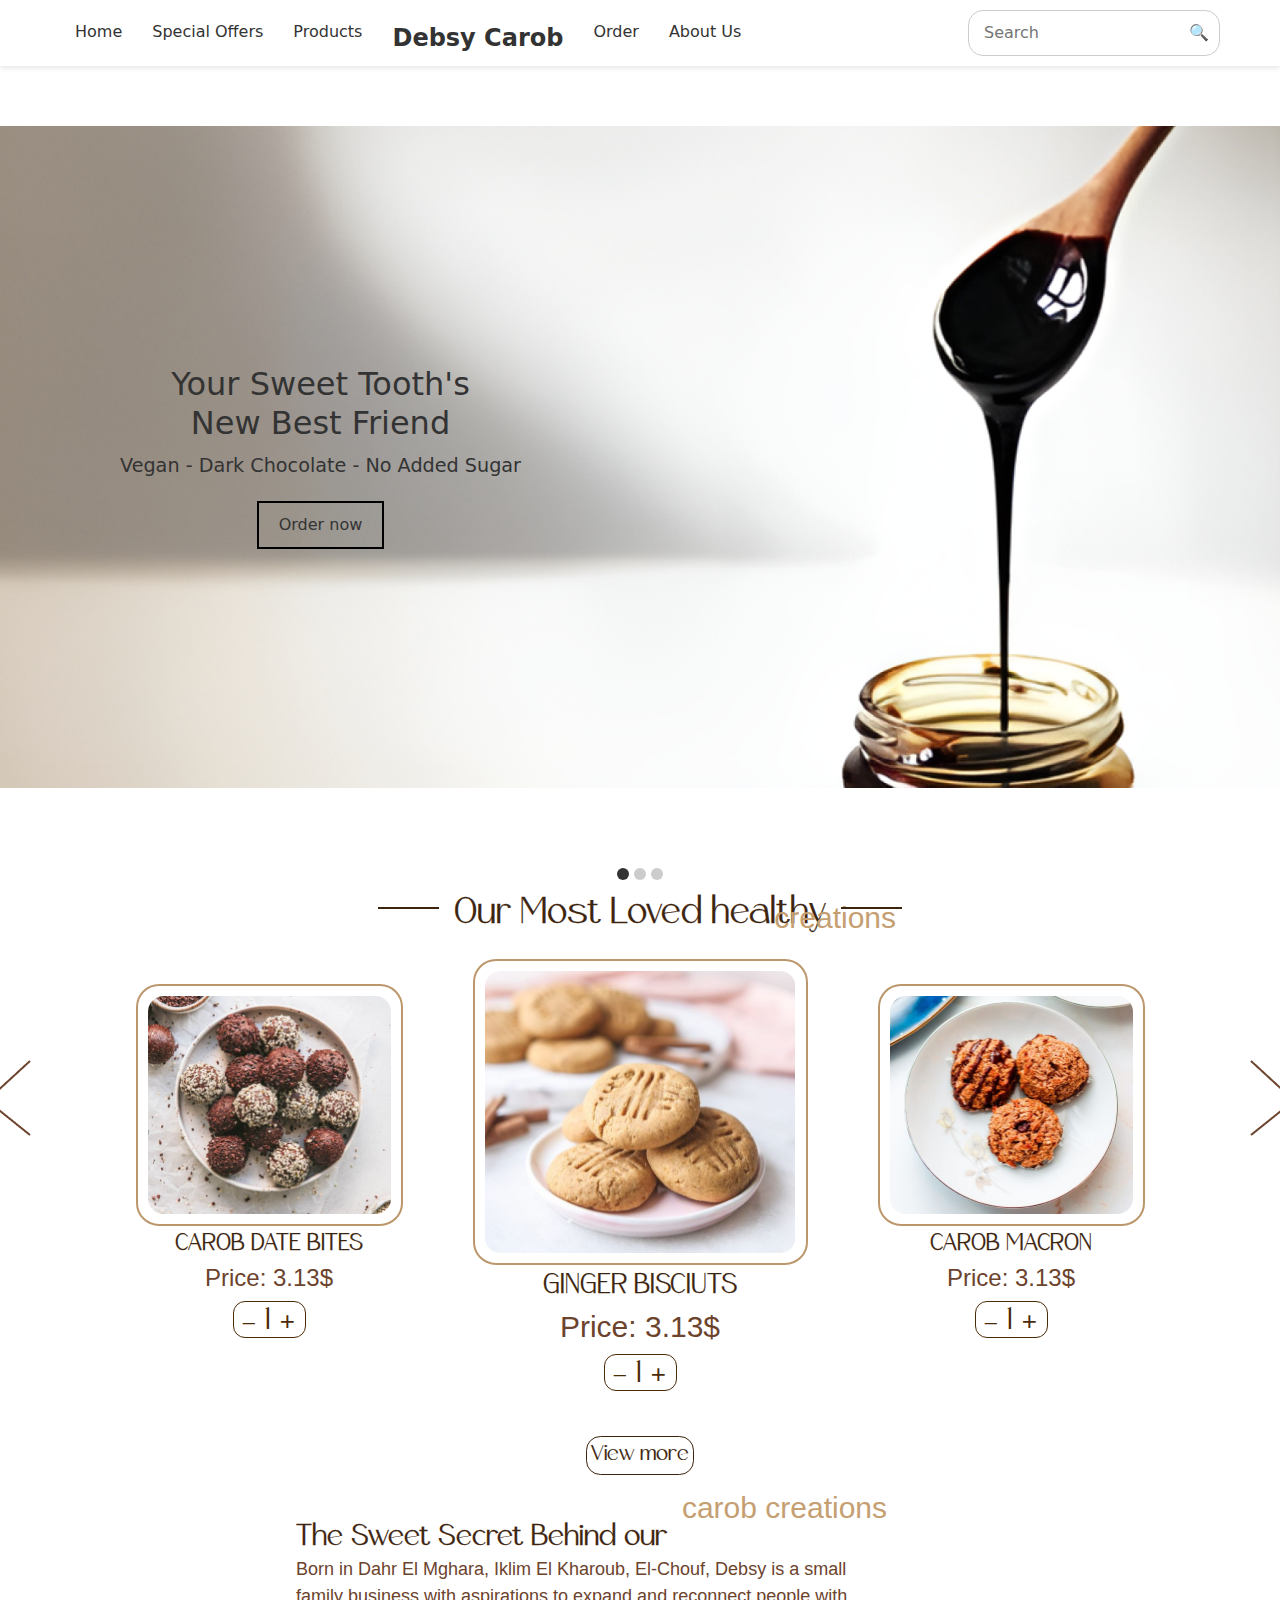
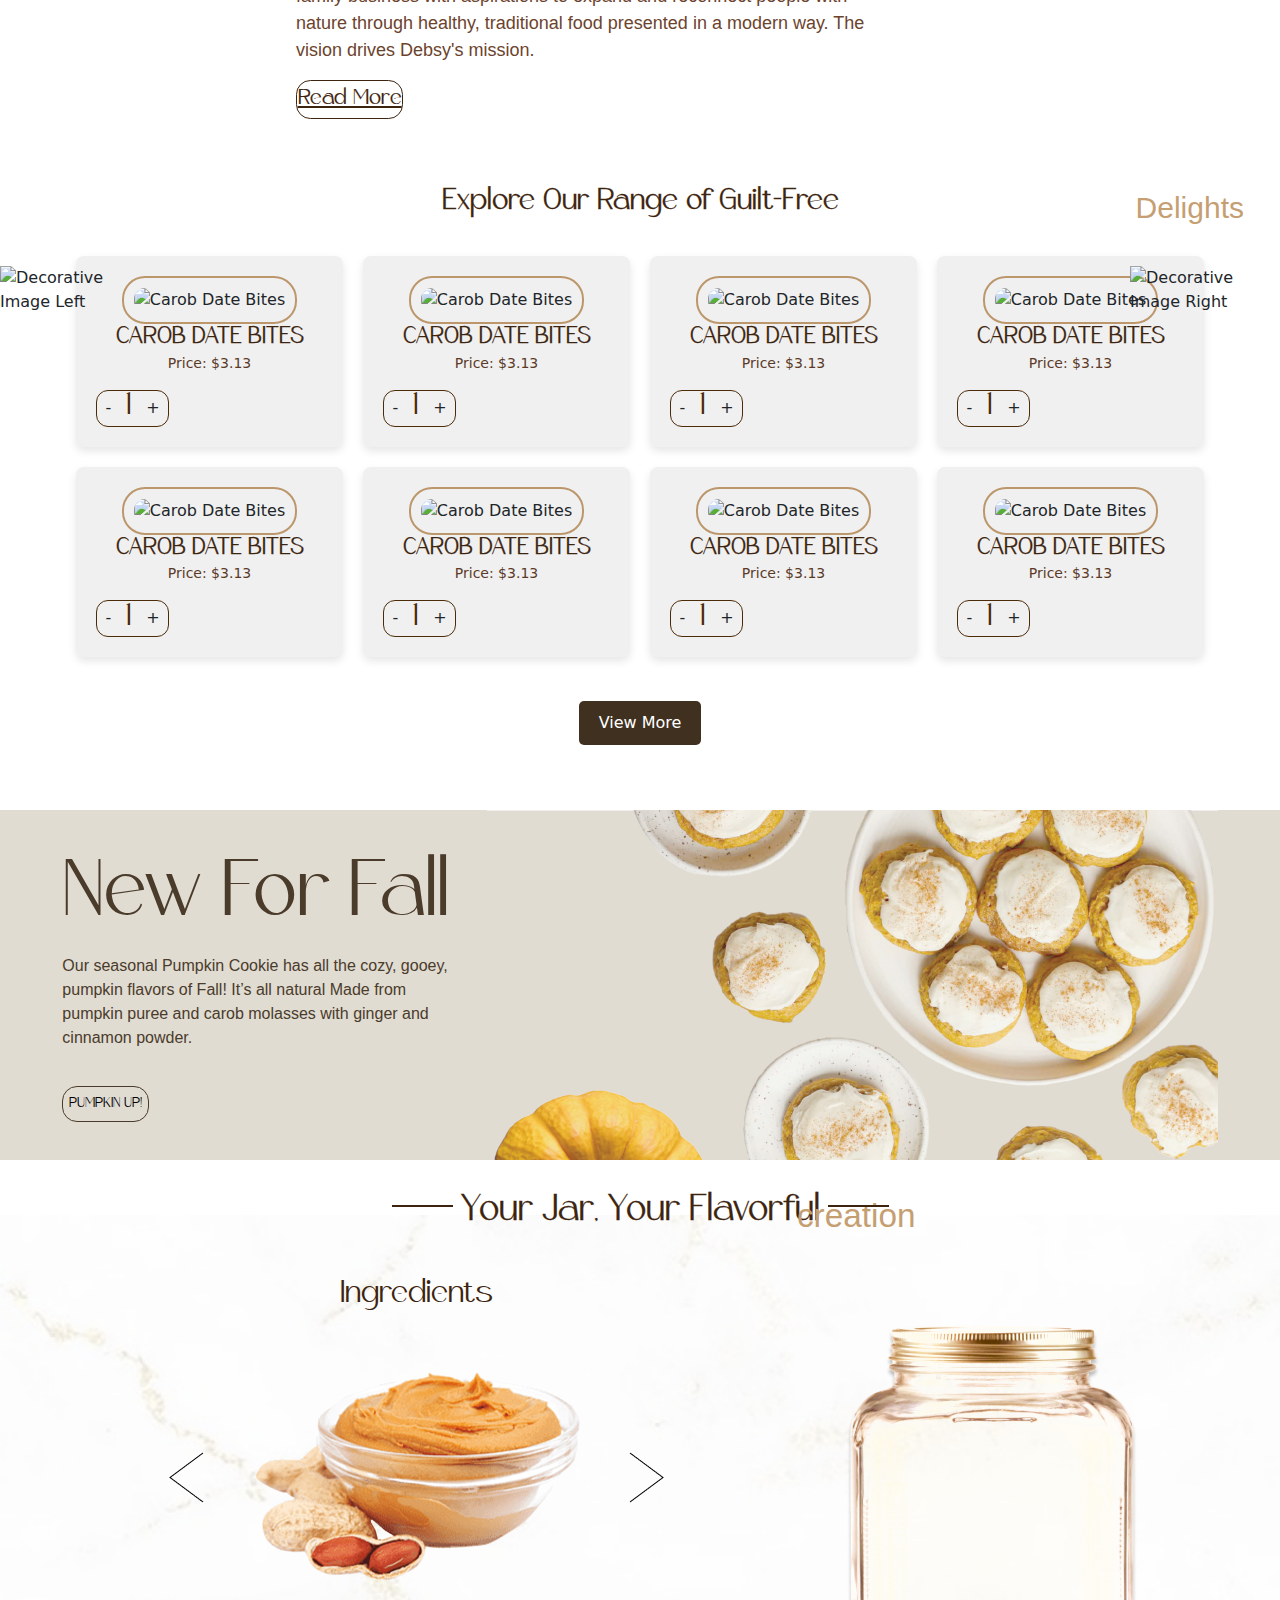
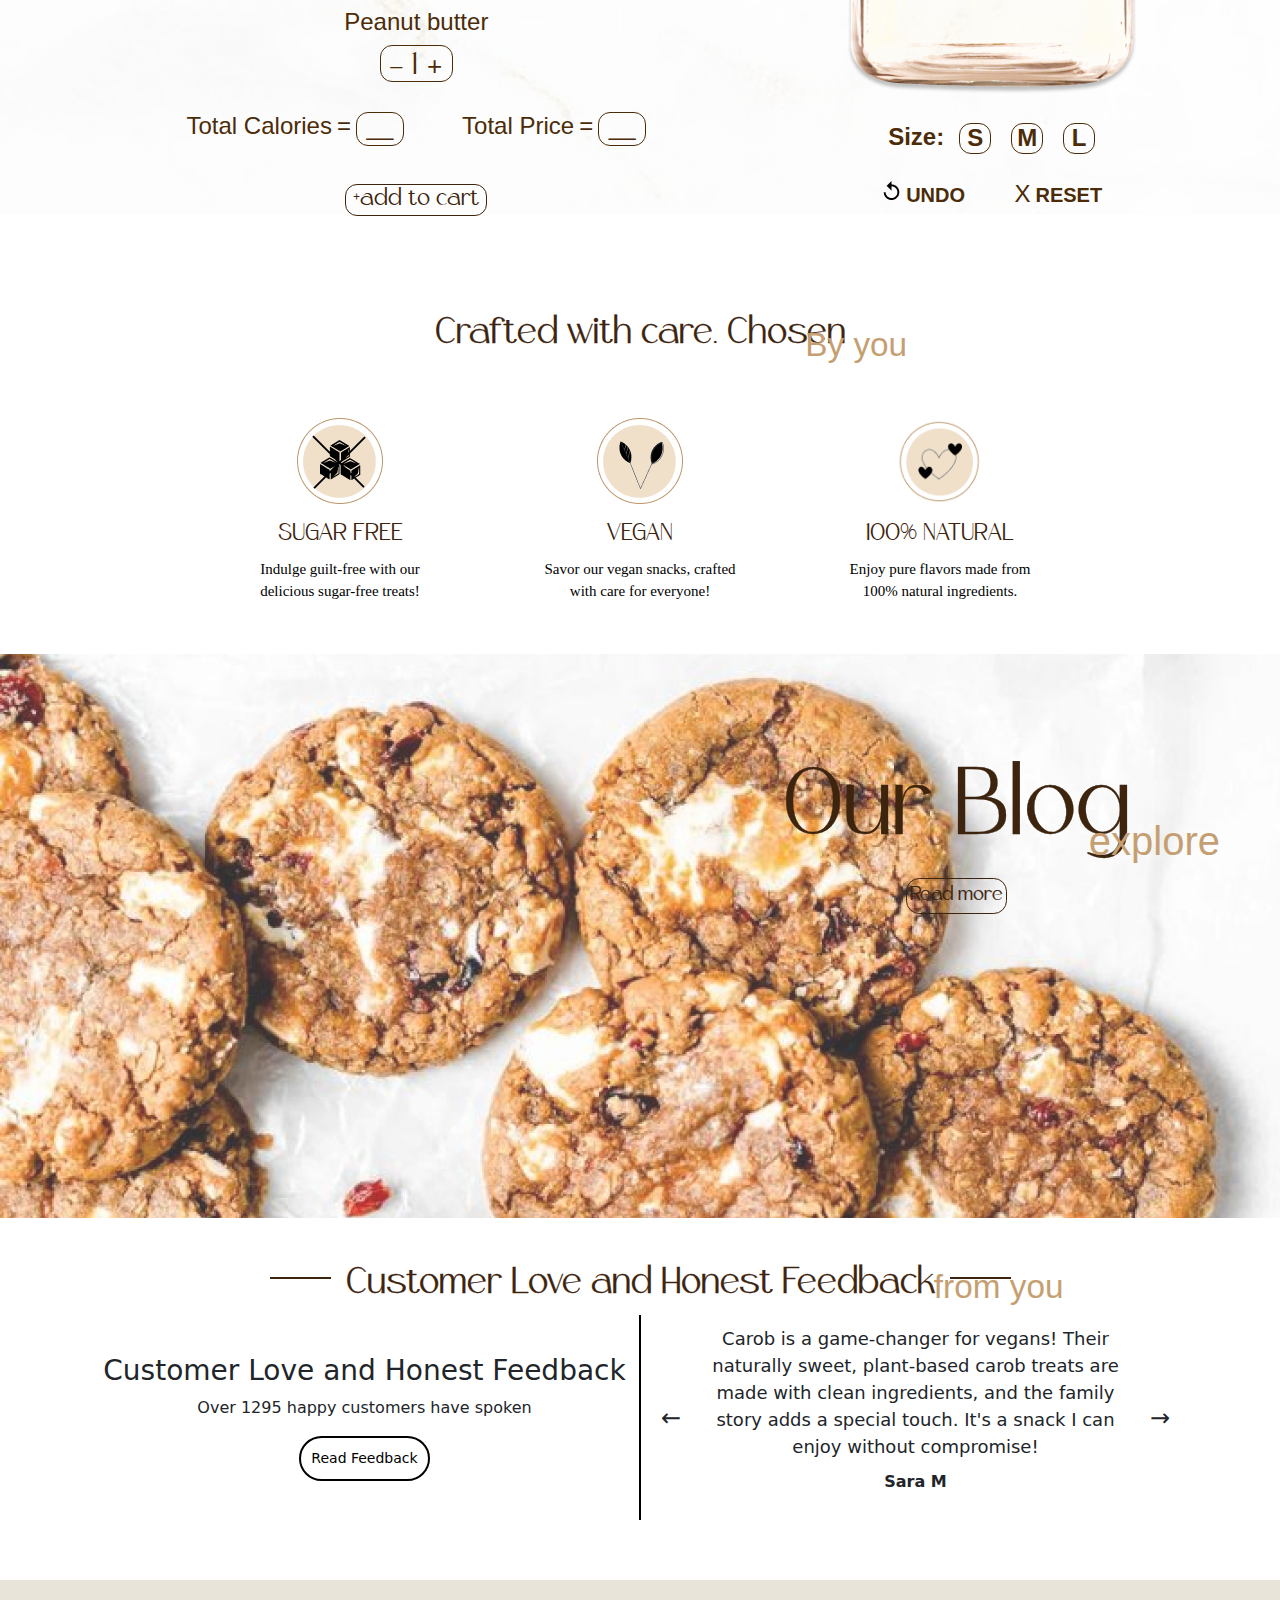
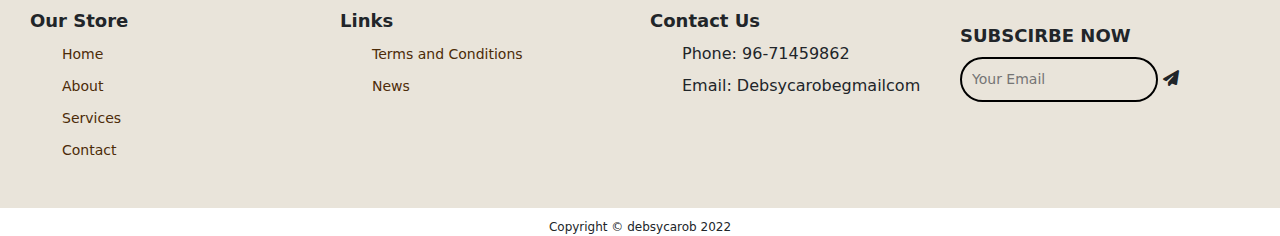
==== index.html @ 5ef492ed "Merge branch 'main' of https://github.com/mirnaaak/GRDS" ====
<!DOCTYPE html>
<html lang="en">

<head>
  <meta charset="UTF-8">
  <meta name="viewport" content="width=device-width, initial-scale=1.0">
  <link href="https://cdn.jsdelivr.net/npm/bootstrap@5.3.3/dist/css/bootstrap.min.css" rel="stylesheet"
    integrity="sha384-QWTKZyjpPEjISv5WaRU9OFeRpok6YctnYmDr5pNlyT2bRjXh0JMhjY6hW+ALEwIH" crossorigin="anonymous">
  <link rel="stylesheet" href="https://cdnjs.cloudflare.com/ajax/libs/font-awesome/6.6.0/css/all.min.css">
  <link rel="stylesheet" href="https://cdnjs.cloudflare.com/ajax/libs/font-awesome/6.6.0/css/all.min.css"
    integrity="sha512-Kc323vGBEqzTmouAECnVceyQqyqdsSiqLQISBL29aUW4U/M7pSPA/gEUZQqv1cwx4OnYxTxve5UMg5GT6L4JJg=="
    crossorigin="anonymous" referrerpolicy="no-referrer" />
  <link rel="stylesheet" href="style.css">
  <title>Debsy Carob</title>
</head>

<body>

  <!-- Cyrine -->
  <header>
    <nav>
      <a href="#" class="logo mobile">Debsy Carob</a>
      <div class="nav-links">
        <a href="#">Home</a>
        <a href="#">Special Offers</a>
        <a href="#">Products</a>
        <a href="#" class="logo pc">Debsy Carob</a>
        <a href="#">Order</a>
        <a href="#">About Us</a>
      </div>
      <div class="search-bar">
        <input type="text" placeholder="Search">
        <span>&#128269;</span>
      </div>
      <div class="hamburger" onclick="toggleMenu()">
        <div></div>
        <div></div>
        <div></div>
      </div>
    </nav>
  </header>

  <section class="banner hero">
    <div class="hero-text">
      <h1>Your Sweet Tooth's <br> New Best Friend</h1>
      <p>Vegan - Dark Chocolate - No Added Sugar</p>
      <a href="#" class="hero-button">Order now</a>
    </div>
    <div class="carousel-dots">
      <div class="carousel-dot active"></div>
      <div class="carousel-dot"></div>
      <div class="carousel-dot"></div>
    </div>
  </section>

  <!-- MIRNA -->
  <section id="best-sellers">

    <div class="title">
      <div class="line">
        <img src="images/Line 11.png" alt="">
      </div>
      <div class="title-content">
        <h2 class="main-title">Our Most Loved healthy</h2>
        <h3 class="sub-title" id="best-sub">creations</h3>
      </div>
      <div class="line">
        <img src="images/Line 11.png" alt="">
      </div>
    </div>

    <div class="cards">
      <div class="move-left">
        <img src="images/best-sellers/Vector 1.png" alt="">
      </div>

      <div class="cards-items">
        <div class="card text-center" style="width: 267px; height: 377.88px; margin-top: 60px;">
          <div class="card-image">
            <img src="images/best-sellers/datebites.png" class="card-img-top" alt="...">
          </div>

          <div class="card-body">
            <h5 class="card-title">CAROB DATE BITES</h5>
            <p class="card-text">Price: 3.13$</p>
            <div class='quantity-counter'>
              <div class="counter-border">
                <div class="counter-content">
                  <a class='btn btn-default minus-btn'>_</a>
                  <input type='text' name='quantity' value='1' class='quantity-input' min='0' max='20' readonly />
                  <a class='btn btn-default add-btn'>+</a>
                </div>
              </div>
            </div>
          </div>
        </div>

        <div class="card text-center" id="card-center" style="width: 335px; height: 436.87px;">
          <div class="card-image">
            <img src="images/best-sellers/ginger.png" class="card-img-top" alt="...">
          </div>

          <div class="card-body">
            <h5 class="card-title">GINGER BISCIUTS</h5>
            <p class="card-text">Price: 3.13$</p>
            <div class='quantity-counter'>
              <div class="counter-border">
                <div class="counter-content">
                  <a class='btn btn-default minus-btn'>_</a>
                  <input type='text' name='quantity' value='1' class='quantity-input' min='0' max='20' readonly />
                  <a class='btn btn-default add-btn'>+</a>
                </div>
              </div>
            </div>
          </div>
        </div>

        <div class="card text-center" style="width: 267px; height: 377.88px; margin-top: 60px;">
          <div class="card-image">
            <img src="images/best-sellers/macaron.png" class="card-img-top" alt="...">
          </div>

          <div class="card-body">
            <h5 class="card-title">CAROB MACRON</h5>
            <p class="card-text">Price: 3.13$</p>
            <div class='quantity-counter'>
              <div class="counter-border">
                <div class="counter-content">
                  <a class='btn btn-default minus-btn'>_</a>
                  <input type='text' name='quantity' value='1' class='quantity-input' min='0' max='20' readonly />
                  <a class='btn btn-default add-btn'>+</a>
                </div>
              </div>
            </div>
          </div>
        </div>
      </div>

      <div class="move-right">
        <img src="images/best-sellers/Vector 2.png" alt="">
      </div>
    </div>

    <div class="button">
      <a class="btn btn-default btn-more">View more</a>
    </div>
  </section>

  <!-- JANA -->
  <section id="about-us">
    <div class="container-about">
      <div class="content-section">
        
        <div class="title">
          <h1 class="main-title">The Sweet Secret Behind our</h1>
          <h2 class="sub-title">carob creations</h2>
        </div>
  
        <div class="content">
          <p class="about-paragraph">
            Born in Dahr El Mghara, Iklim El Kharoub, El-Chouf, Debsy is a small family business with aspirations to expand and reconnect people with nature through healthy, traditional food presented in a modern way. The vision drives Debsy's mission.
          </p>
          <div class="about-button">
            <a href="" class="button btn-more">Read More</a>
          
          </div>
        </div>
      </div>
    </div>
  </section>
  
  <section id="our-products">
    <div class="container-products">
      <!-- Section Title -->
      <div class="products-title">
        <h1 class="main-title">Explore Our Range of Guilt-Free</h1>
        <h2 class="sub-title">Delights</h2>
      </div>
  
      <!-- Decorative Images -->
      <div class="products-decor-left">
        <img src="images/products/decor-left.png" alt="Decorative Image Left">
      </div>
      <div class="products-decor-right">
        <img src="images/products/decor-right.png" alt="Decorative Image Right">
      </div>
  
      <!-- Product Cards -->
      <div class="products-cards">
        <!-- Product Card 1 -->
        <div class="product-card text-center">
          <div class="product-card-image">
            <img src="images/products/group224.png" alt="Carob Date Bites">
          </div>
          <div class="product-card-body">
            <h5 class="product-card-title">CAROB DATE BITES</h5>
            <p class="product-card-price">Price: $3.13</p>
            <div class="product-quantity-counter">
              <a class="btn btn-default product-minus-btn">-</a>
              <input type="text" value="1" class="product-quantity-input" readonly>
              <a class="btn btn-default product-add-btn">+</a>
            </div>
          </div>
        </div>
        <!-- Repeat this card structure for the remaining 7 products -->
        <div class="product-card text-center">
          <div class="product-card-image">
            <img src="images/products/group224.png" alt="Carob Date Bites">
          </div>
          <div class="product-card-body">
            <h5 class="product-card-title">CAROB DATE BITES</h5>
            <p class="product-card-price">Price: $3.13</p>
            <div class="product-quantity-counter">
              <a class="btn btn-default product-minus-btn">-</a>
              <input type="text" value="1" class="product-quantity-input" readonly>
              <a class="btn btn-default product-add-btn">+</a>
            </div>
          </div>
        </div>
        
        <div class="product-card text-center">
          <div class="product-card-image">
            <img src="images/products/group224.png" alt="Carob Date Bites">
          </div>
          <div class="product-card-body">
            <h5 class="product-card-title">CAROB DATE BITES</h5>
            <p class="product-card-price">Price: $3.13</p>
            <div class="product-quantity-counter">
              <a class="btn btn-default product-minus-btn">-</a>
              <input type="text" value="1" class="product-quantity-input" readonly>
              <a class="btn btn-default product-add-btn">+</a>
            </div>
          </div>
        </div>
  
        <div class="product-card text-center">
          <div class="product-card-image">
            <img src="images/products/group224.png" alt="Carob Date Bites">
          </div>
          <div class="product-card-body">
            <h5 class="product-card-title">CAROB DATE BITES</h5>
            <p class="product-card-price">Price: $3.13</p>
            <div class="product-quantity-counter">
              <a class="btn btn-default product-minus-btn">-</a>
              <input type="text" value="1" class="product-quantity-input" readonly>
              <a class="btn btn-default product-add-btn">+</a>
            </div>
          </div>
        </div>
        
        <div class="product-card text-center">
          <div class="product-card-image">
            <img src="images/products/group224.png" alt="Carob Date Bites">
          </div>
          <div class="product-card-body">
            <h5 class="product-card-title">CAROB DATE BITES</h5>
            <p class="product-card-price">Price: $3.13</p>
            <div class="product-quantity-counter">
              <a class="btn btn-default product-minus-btn">-</a>
              <input type="text" value="1" class="product-quantity-input" readonly>
              <a class="btn btn-default product-add-btn">+</a>
            </div>
          </div>
        </div>
  
        <div class="product-card text-center">
          <div class="product-card-image">
            <img src="images/products/group224.png" alt="Carob Date Bites">
          </div>
          <div class="product-card-body">
            <h5 class="product-card-title">CAROB DATE BITES</h5>
            <p class="product-card-price">Price: $3.13</p>
            <div class="product-quantity-counter">
              <a class="btn btn-default product-minus-btn">-</a>
              <input type="text" value="1" class="product-quantity-input" readonly>
              <a class="btn btn-default product-add-btn">+</a>
            </div>
          </div>
        </div>
  
        <div class="product-card text-center">
          <div class="product-card-image">
            <img src="images/products/group224.png" alt="Carob Date Bites">
          </div>
          <div class="product-card-body">
            <h5 class="product-card-title">CAROB DATE BITES</h5>
            <p class="product-card-price">Price: $3.13</p>
            <div class="product-quantity-counter">
              <a class="btn btn-default product-minus-btn">-</a>
              <input type="text" value="1" class="product-quantity-input" readonly>
              <a class="btn btn-default product-add-btn">+</a>
            </div>
          </div>
        </div>
  
        <div class="product-card text-center">
          <div class="product-card-image">
            <img src="images/products/group224.png" alt="Carob Date Bites">
          </div>
          <div class="product-card-body">
            <h5 class="product-card-title">CAROB DATE BITES</h5>
            <p class="product-card-price">Price: $3.13</p>
            <div class="product-quantity-counter">
              <a class="btn btn-default product-minus-btn">-</a>
              <input type="text" value="1" class="product-quantity-input" readonly>
              <a class="btn btn-default product-add-btn">+</a>
            </div>
          </div>
        </div>
      </div>
  
      
      <div class="products-button text-center mt-4">
        <a class="btn btn-default btn-products-more">View More</a>
      </div>
    </div>
  </section>
  
  <!-- RAMI -->
  <section class="fall-section">
    <div class="text-content">
      <h1>New For Fall</h1>
      <p>Our seasonal Pumpkin Cookie has all the cozy, gooey, pumpkin flavors of Fall! It’s all natural Made from
        pumpkin puree and carob molasses with ginger and cinnamon powder.</p>
      <button>PUMPKIN UP!</button>
    </div>
    <div class="image-content">
      <img src="images/New for fall/cookies and pumpkins.png" alt="Pumpkin Cookies" class="cookies">
    </div>
  </section>

  <!-- MIRNA -->
  <section id="customization">
    <div class="title">
      <div class="line">
        <img src="images/Line 11.png" alt="">
      </div>
      <div class="title-content">
        <h2 class="main-title">Your Jar, Your Flavorful</h2>
        <h3 class="sub-title" id="customization-sub">creation</h3>
      </div>
      <div class="line">
        <img src="images/Line 11.png" alt="">
      </div>
    </div>

    <div class="customize">
      <div class="ingredients">
        <h4 class="main-title" id="ingredients-title">Ingredients</h4>

        <div class="ingredients-card">
          <div class="ing-left">
            <img src="images/customization/Vector 14.png" alt="">
          </div>

          <div class="ingredient">
            <img src="images/customization/Untitled-1 1.png" alt="">
            <h5 id="ing-title">Peanut butter</h5>
            <div class='quantity-counter'>
              <div class="counter-border">
                <div class="counter-content">
                  <a class='btn btn-default minus-btn'>_</a>
                  <input type='text' name='quantity' value='1' class='quantity-input' min='0' max='20' />
                  <a class='btn btn-default add-btn'>+</a>
                </div>
              </div>
            </div>
          </div>

          <div class="ing-right">
            <img src="images/customization/Vector 12.png" alt="">
          </div>
        </div>

        <div class="total">
          <div class="calories">
            <h5>Total Calories</h5>
            <h6>=</h6>
            <div class="value">
              <h6>_</h6>
              <h6>_</h6>
            </div>
          </div>

          <div class="price">
            <h5>Total Price</h5>
            <h6>=</h6>
            <div class="value">
              <h6>_</h6>
              <h6>_</h6>
            </div>
          </div>
        </div>

        <div class="button">
          <a class="btn btn-default btn-more">+add to cart</a>
        </div>
      </div>
      <div class="jar-customization">
        <div class="jar">
          <img src="images/customization/image 34.png" alt="">
        </div>

        <div class="size">
          <h5 class="size-title">Size: </h5>
          <div class="sizes">
            <div class="size-name small">
              <small>3 items</small>
              <div class="size-btn">
                <h5>S</h5>
              </div>
            </div>

            <div class="size-name medium">
              <small>5 items</small>
              <div class="size-btn">
                <h5>M</h5>
              </div>
            </div>

            <div class="size-name large">
              <small>10 items</small>
              <div class="size-btn">
                <h5>L</h5>
              </div>
            </div>
          </div>
        </div>

        <div class="settings">
          <div class="undo">
            <div>
              <img src="images/customization/undo-button 1.png" alt="">
            </div>
            <h5>UNDO</h5>
          </div>

          <div class="reset">
            <h6>X</h6>
            <h5>RESET</h5>
          </div>
        </div>
      </div>
    </div>
  </section>

  <!-- RAMI -->
  <section id="choose-us">
    <div class="why_us_title">
      <h2>Crafted with care. Chosen</h2>
      <h3>By you</h3>
    </div>
    <div class="why_us_container">
      <div class="why_us_card">
        <img src="images/Why us/why us pic 1.png" alt="">
        <div class="why_us_card_content">
          <h3>SUGAR FREE </h3>
          <p> Indulge guilt-free with our delicious sugar-free treats!</p>
        </div>
      </div>

      <div class="why_us_card">
        <img src="images/Why us/why us pic 2.png" alt="">
        <div class="why_us_card_content">
          <h3>VEGAN</h3>
          <p> Savor our vegan snacks, crafted with care for everyone!</p>
        </div>
      </div>

      <div class="why_us_card">
        <img src="images/Why us/why us pic 3.png" alt="">
        <div class="why_us_card_content">
          <h3>100% NATURAL </h3>
          <p> Enjoy pure flavors made from 100% natural ingredients.</p>
        </div>
      </div>



    </div>


  </section>

  <!-- MIRNA -->
  <section id="our-blog">
    <div class="background">
      <img src="images/blog/image.png" alt="">
    </div>
    <div class="title">
      <div>
        <h2 class="main-title">Our Blog</h2>
        <h3 class="sub-title" id="blog-sub">explore</h3>
        <div class="btn-con">
          <div class="button">
            <a class="btn btn-default btn-more">Read more</a>
          </div>
        </div>
      </div>
    </div>
  </section>

  <!-- YAZAN -->
  <section id="review">
    <div class="title">
      <div class="line">
        <img src="images/Line 11.png" alt="">
      </div>
      <div class="title-content">
        <h2 class="main-title">Customer Love and Honest Feedback</h2>
        <h3 class="sub-title" id="review-sub">from you</h3>
      </div>
      <div class="line">
        <img src="images/Line 11.png" alt="">
      </div>
    </div>
    <div class="container">
      <div class="left">
        <h3>Customer Love and Honest Feedback</h3>
        <p>Over 1295 happy customers have spoken</p>
        <button onclick="showFeedback()">Read Feedback</button>
      </div>
      <div class="middle">

      </div>
      <div class="right">
        <div class="arrows">
          <span class="arrow" onclick="previousFeedback()">&#8592;</span>
          <div>
            <p class="feedback-text" id="feedbackText">Carob is a game-changer for vegans! Their naturally sweet,
              plant-based carob treats are made with clean ingredients, and the family story adds a special touch. It's
              a
              snack I can enjoy without compromise!</p>
            <p class="feedback-name" id="feedbackName">Sara M</p>
          </div>
          <span class="arrow" onclick="nextFeedback()">&#8594;</span>
        </div>
      </div>
    </div>
  </section>

  <div class="footer">
    <div class="footer-section">
      <h4>Our Store</h4>
      <ul>
        <li><a href="#">Home</a></li>
        <li><a href="#">About</a></li>
        <li><a href="#">Services</a></li>
        <li><a href="#">Contact</a></li>
      </ul>
    </div>
    <div class="footer-section">
      <h4>Links</h4>
      <ul>
        <li><a href="#">Terms and Conditions</a></li>
        <li><a href="#">News</a></li>
      </ul>
    </div>
    <div class="footer-section">
      <h4>Contact Us</h4>
      <ul>
        <li>Phone: 96-71459862</li>
        <li>Email: Debsycarobegmailcom</li>
      </ul>

    </div>
    <div class="footer-section">
      <div class="subscription">
        <h4>SUBSCIRBE NOW</h4>
        <input type="email" placeholder="Your Email" class="input-with-icon">
        <i class="fa fa-paper-plane" aria-hidden="false"></i>
      </div>
    </div>

  </div>

  <div class="footer-bottom">
    Copyright &copy; debsycarob 2022
  </div>


  <script>
    const feedbacks = [
      { text: "Carob is a game-changer for vegans! Their naturally sweet, plant-based carob treats are made with clean ingredients, and the family story adds a special touch. It's a snack I can enjoy without compromise!", name: "Sara M" },
      { text: "Debsy Carob has been my go-to for healthy snacks. The taste and quality are unbeatable!", name: "Alex J" },
      { text: "Finally a treat that fits my dietary restrictions without sacrificing taste. Highly recommended!", name: "Mona K" }
    ];

    let currentFeedback = 0;

    function showFeedback() {
      const feedback = feedbacks[currentFeedback];
      document.getElementById("feedbackText").innerText = feedback.text;
      document.getElementById("feedbackName").innerText = feedback.name;
    }

    function nextFeedback() {
      currentFeedback = (currentFeedback + 1) % feedbacks.length;
      showFeedback();
    }

    function previousFeedback() {
      currentFeedback = (currentFeedback - 1 + feedbacks.length) % feedbacks.length;
      showFeedback();
    }

    window.onload = showFeedback;
    document.querySelector('.input-with-icon').addEventListener('keypress', function (event) {
      if (event.key === 'Enter') {

        console.log("Form submitted");
      }
    });

  </script>



  <script src="https://ajax.googleapis.com/ajax/libs/jquery/3.7.1/jquery.min.js"></script>
  <script src="https://cdn.jsdelivr.net/npm/bootstrap@5.3.3/dist/js/bootstrap.bundle.min.js"
    integrity="sha384-YvpcrYf0tY3lHB60NNkmXc5s9fDVZLESaAA55NDzOxhy9GkcIdslK1eN7N6jIeHz"
    crossorigin="anonymous"></script>
  <script src="main.js"></script>
</body>

</html>
---- style.css ----
/*----- Mirna (start) -----*/

/* genral */
@import url("https://fonts.cdnfonts.com/css/hayward-2");
@import url("https://fonts.cdnfonts.com/css/quattrocento-2");
@import url("https://fonts.cdnfonts.com/css/poppins");
@import url("https://fonts.cdnfonts.com/css/koulen");
@import url("https://fonts.cdnfonts.com/css/instrument-sans");

@font-face {
  font-family: "Romely";
  src: url("fonts/romely/Romely\ Light.ttf");
}

body {
  overflow-x: hidden;
  background-color: #ffffff;
}

section {
  display: flex;
  flex-direction: column;
  justify-content: center;
  align-items: center;
  margin: 15px 0;
}

.title {
  display: flex;
  flex-direction: row;
  margin-bottom: -20px;
  margin-top: 30px;
  gap: 15px;
}

.title-content {
  display: flex;
  flex-direction: column;
}

.main-title {
  font-family: "Romely";
  font-size: 36.78px;
  color: #3d240e;
  -webkit-text-stroke: 0.29px #3d240e;
}

.sub-title {
  display: flex;
  justify-content: end;
  font-family: "Hayward", sans-serif;
  font-size: 33.33px;
  color: #c59f72;
  margin-top: -45px;
}

.line {
  margin-top: 3px;
}

.btn {
  border: none !important;
}

.button {
  display: flex;
  justify-content: center;
  align-items: center;
  width: 107.42px;
  height: 39px;
  border: 1.37px solid #3d240e;
  border-radius: 14.37px;
  padding: 0 3px !important;
  margin-top: 5px;
}

.btn-more {
  font-family: "Romely";
  font-size: 21.84px;
  color: #3d240e;
  -webkit-text-stroke: 0.16px #3d240e;
  text-wrap: nowrap;
  padding: 0;
}

/* best sellers */
#best-sub {
  font-size: 30px;
  margin-right: -70px;
}

.cards {
  display: flex;
  align-items: center;
  flex-direction: row;
}

.move-right,
.move-left {
  margin: 0 70px;
  margin-top: -160px;
  cursor: pointer;
}

.cards-items {
  display: flex;
  flex-direction: row;
}

.card {
  margin: 35px;
  border: none;
}

.card-body {
  padding-top: 5px !important;
}

.card-title {
  font-family: "Romely";
  font-size: 24px;
  -webkit-text-stroke: 0.25px #3d240e;
  color: #3d240e;
  margin-bottom: 0 !important;
}

.card-text {
  font-family: "Quattrocento", sans-serif;
  font-size: 24px;
  color: #6c432d;
  margin-bottom: 5px !important;
}

#card-center .card-title {
  font-size: 28px;
}

#card-center .card-text {
  font-size: 30px;
}

.card-image {
  border: 2px solid #bc976c;
  width: 267px;
  height: 242px;
  border-radius: 23px;
  padding: 10px;
}

#card-center .card-image {
  width: 335px;
  height: 306px;
}

.card-image img {
  height: 100%;
  width: 100%;
}

.quantity-counter {
  display: flex;
  align-items: center;
  justify-content: center;
  width: 100%;
}

.counter-border {
  display: flex;
  justify-content: center;
  width: 73px;
  height: 36.87px;
  border-radius: 12px;
  border: 1px solid #4c2b08;
}

.counter-content {
  display: flex;
  flex-direction: row;
  align-items: center;
  justify-content: center;
  padding: 18.5px 0;
}

.quantity-input {
  font-family: "Romely";
  border: none;
  width: 15px;
  height: 33.11px;
  font-size: 31.26px;
  text-align: center;
  color: #4c2b08;
  background: transparent;
  margin-bottom: -5px;
}

.quantity-input:focus {
  outline: none !important;
}

.quantity-counter a {
  font-family: "Poppins", sans-serif;
  text-align: center;
  color: #4c2b08;
  padding: 5px;
  font-weight: 300;
}

.minus-btn {
  font-size: 21px !important;
  margin-top: -16px;
}

.add-btn {
  margin-top: 3px;
  font-size: 26.05px !important;
}

/* customization */
#customization {
  background: url("images/customization/image\ 38.png") no-repeat center;
  background-size: contain;
  height: 708px;
  justify-content: start;
  margin-top: 0;
}

#customization .title {
  gap: 8px;
}

#customization-sub {
  margin-top: -46px;
  margin-right: -96px;
}

.customize,
.total {
  display: flex;
  justify-content: space-evenly;
  flex-direction: row;
  width: 100%;
}

.customize {
  margin-top: 50px;
}

.ingredients,
.ingredient,
.jar-customization {
  display: flex;
  flex-direction: column;
  justify-content: center;
  align-items: center;
}

.ingredients {
  width: 45%;
}

#ingredients-title {
  font-size: 32px;
  -webkit-text-stroke: 0px;
}

.ing-left,
.ing-right {
  margin-top: -80px;
  cursor: pointer;
}

.ingredients-card {
  display: flex;
  flex-direction: row;
  justify-content: space-evenly;
  align-items: center;
  width: 100%;
  margin-top: 30px;
}

.calories,
.price {
  gap: 5px;
}

h5 {
  font-family: "Poppins", sans-serif;
  font-size: 24px;
  color: #4c2b08;
}

h6 {
  font-family: "Koulen", sans-serif;
  font-size: 24px;
  color: #4c2b08;
}

.total {
  margin: 30px 0;
}

.value {
  width: 48px;
  height: 34px;
  border: 1px solid #4c2b08;
  border-radius: 12px;
  display: flex;
  flex-direction: row;
  justify-content: center;
}

#ing-title {
  margin-top: 15px;
}

.ingredients .button {
  width: 142px;
  height: 32px;
  border-radius: 12px;
}

.ingredients .btn-more {
  font-size: 24px;
  -webkit-text-stroke: 0px;
}

.jar-customization {
  margin-top: 45px;
}

.size,
.sizes,
.calories,
.price,
.value,
.settings,
.undo,
.reset {
  display: flex;
  flex-direction: row;
}

.size{
  width: 208px;
  height: 70px;
  gap: 10px;
  margin-top: 15px;
}

.size-title {
  font-weight: 700;
}

.sizes {
  display: flex;
  flex-direction: row;
  gap: 10px;
}

small {
  visibility: hidden;
  height: 29px;
  font-family: "Instrument Sans", sans-serif;
  font-size: 20px;
  margin: 0;
  color: #616161;
  text-wrap: nowrap;
}

.size-name {
  display: flex;
  flex-direction: column;
  align-items: center;
  justify-content: center;
  width: 42px;
  height: 41px;
  margin-top: -20px;
}

.size-btn {
  border: 1px solid #4c2b08;
  width: 32px;
  height: 31px;
  border-radius: 12px;
  text-align: center;
}

.size-btn h5 {
  font-family: "Instrument Sans", sans-serif;
  font-weight: 700;
}

.settings {
  width: 100%;
  justify-content: space-evenly;
  margin-top: -15px;
}

.size-btn,
.undo,
.reset {
  cursor: pointer;
}

.undo div,
.reset h6 {
  margin-right: 5px;
}

.reset h6 {
  margin-top: 2px;
}

.undo h5,
.reset h5 {
  font-size: 20px;
  font-weight: 700;
  margin-top: 4.2px;
}

/* blog */
#our-blog {
  width: 100%;
  height: 564px;
  display: flex;
  justify-content: start;
}

#our-blog .background {
  width: 100%;
  height: 100%;
}

#our-blog .title {
  flex-direction: column;
  width: 100%;
  align-items: end;
  position: absolute;
  margin-top: 100px;
  margin-right: 300px;
}

#our-blog .title div {
  width: fit-content;
}

#our-blog .main-title {
  font-size: 96px;
}

#blog-sub {
  font-size: 40px;
  margin-top: -60px;
  margin-right: -90px;
}

#our-blog .btn-con {
  display: flex;
  justify-content: center;
  align-items: center;
  width: 100% !important;
}

#our-blog .button {
  width: 103px;
  height: 36px;
  border-radius: 13.26px;
}

#our-blog .btn-more {
  font-size: 20.16px;
  -webkit-text-stroke: 0.15px #3d240e;
}
/*----- Mirna (end) -----*/

/*----- Cyrine (start) -----*/
* {
  margin: 0;
  padding: 0;
  box-sizing: border-box;
}

header {
  width: 100%;
  padding: 10px 0;
  box-shadow: 0px 2px 5px rgba(0, 0, 0, 0.1);
}

nav {
  display: flex;
  justify-content: space-between;
  align-items: center;
  max-width: 1200px;
  margin: 0 auto;
  padding: 0 20px;
}

nav a {
  text-decoration: none;
  color: #333;
  margin: 0 15px;
  font-weight: 500;
  font-size: 1rem;
}

nav a.logo {
  font-size: 1.5rem;
  font-weight: bold;
}

nav a:hover {
  color: #555;
}

.search-bar {
  display: flex;
  align-items: center;
  border: 1px solid #ccc;
  padding: 5px 10px;
  border-radius: 15px;
}

.search-bar input {
  border: none;
  outline: none;
  padding: 5px;
}

/* Hamburger menu styling */
.hamburger {
  display: none;
  flex-direction: column;
  cursor: pointer;
}

.hamburger div {
  width: 25px;
  height: 3px;
  background-color: #333;
  margin: 4px 0;
  transition: 0.3s;
}

.nav-links {
  padding-top: 10px;
  display: flex;
  flex-direction: row;
}

.nav-links a {
  display: inline;
}

.nav-links.active {
  display: flex;
  flex-direction: column;
  background-color: #fff;
  position: absolute;
  top: 60px;
  left: 0;
  width: 100%;
  align-items: center;
  box-shadow: 0px 2px 5px rgba(0, 0, 0, 0.1);
  z-index: 2;
}

.hero {
  width: 100%;
  height: 781.97px;
  display: flex;
  align-items: center;
  justify-content: flex-start;
  padding: 0 20px;
  background-image: url("images/Untitled\ Project_enhanced\ 1@2x.png");
  background-size: contain;
  background-repeat: no-repeat;
  background-position: center;
  margin: 0;
}

.hero-text {
  max-width: 50%;
  color: #333;
  text-align: center;
  margin: auto;
  margin-left: 100px;
}

.hero h1 {
  font-size: 2em;
  color: #333;
  margin-bottom: 10px;
}

.hero p {
  font-size: 1.2em;
  margin-bottom: 20px;
}

.hero-button {
  border: 2px solid black;
  background-color: transparent;
  padding: 10px 20px;
  font-size: 1em;
  color: #333;
  cursor: pointer;
  text-decoration: none;
  display: inline-block;
  transition: background-color 0.3s, color 0.3s;
}

.hero-button:hover {
  background-color: #333;
  color: #fff;
}

.carousel-dots {
  position: absolute;
  display: flex;
  bottom: 20px;
  left: 50%;
  transform: translateX(-50%);
  gap: 5px;
}

.carousel-dot {
  width: 12px;
  height: 12px;
  background-color: #ccc;
  border-radius: 50%;
  cursor: pointer;
}

.carousel-dot.active {
  background-color: #333;
}

.mobile {
  display: none;
}

@media (max-width: 768px) {
  .search-bar {
    display: none;
  }

  .mobile {
    display: block;
  }

  .pc {
    display: none;
  }

  .hamburger {
    display: flex;
  }

  .nav-links {
    display: none;
  }

  .hero-text {
    max-width: 100%;
  }

  .hero h1 {
    font-size: 2.5em;
  }
}
/*----- Cyrine (end) -----*/

/*----- Rami (Start) -----*/
/* New for fall */
.fall-section {
  display: flex;
  flex-direction: row;
  height: 350px;
  justify-content: space-around;
  align-items: center;
  padding: 50px;
  background-color: #e0dcd2;
  color: #4b3b2b;
  margin-bottom: 0;
}

.text-content {
  max-width: 400px;
}

.text-content h1 {
  font-size: 5rem;
  font-family: "Romely";
}

.text-content p {
  font-family: "Instrument Sans", sans-serif;
  font-size: 1rem;
  margin-top: 10px;
  line-height: 1.5;
}

.text-content button {
  margin-top: 20px;
  padding: 6px;
  border: 1px solid #4b3b2b;
  background-color: transparent;
  font-size: 0.9rem;
  font-family: "Romely";
  cursor: pointer;
  border-radius: 15px;
}

.text-content button:hover {
  background-color: #4b3b2b;
  color: #fff;
}
.image-content img {
  height: 350px;
}
/* New for fall (end) */

/* choose us */
.why_us_title {
  display: flex;
  flex-direction: column;

  margin-top: 30px;
}
.why_us_title h2 {
  font-family: "Romely";
  font-size: 36.78px;
  color: #3d240e;
  -webkit-text-stroke: 0.29px #3d240e;
}
.why_us_title h3 {
  display: flex;
  justify-content: end;
  font-family: "Hayward", sans-serif;
  font-size: 33.33px;
  color: #c59f72;
  margin-top: -40px;
  position: relative;
  left: 15%;
}
.why_us_container {
  display: flex;
  justify-content: space-evenly;
  align-items: center;
  padding: 20px;
  gap: 100px;
  margin-top: 25px;
}

.why_us_card {
  display: flex;
  flex-direction: column;
  align-items: center;
  text-align: center;
  max-width: 200px;
}

.why_us_card img {
  width: 87.76px;
  height: 87.76px;
}

.why_us_card_content h3 {
  font-size: 24px;
  font-family: "Romely";
  font-weight: 300;
  margin-top: 15px;
  color: #3d240e;
}

.why_us_card_content p {
  font-size: 15px;
  font-weight: 400;
  color: #000000;
  margin-top: 8px;
  font-family: "Instrument Sans";
}
/* choose us end */
/* Responsive adjustments for #choose-us and .fall-section */

@media (max-width: 768px) {
  /* Fall Section */
  .fall-section {
    flex-direction: column;
    padding: 20px;
    height: auto;
    text-align: center;
  }

  .text-content h1 {
    font-size: 3rem;
  }

  .text-content p {
    font-size: 1rem;
  }

  .image-content img {
    width: 100%;
    height: auto;
    margin-top: 20px;
  }

  /* Choose Us Section */
  .why_us_container {
    flex-direction: column;
    gap: 20px;
    padding: 20px;
  }

  .why_us_card {
    max-width: 100%;
    text-align: center;
  }

  .why_us_title h2 {
    font-size: 24px;
    text-align: center;
  }

  .why_us_title h3 {
    font-size: 20px;
    text-align: center;
    position: static;
    margin-top: 5px;
  }
}

/*----- Rami (End) -----*/

/* Jana (Start) */
.content{
    float: left;
}
#about-us .main-title {
    font-family: "Romely";
    font-size: 30px;
    color: #3d240e;
    margin-bottom: 0;
  }
  
  #about-us .sub-title {
    font-family: "Hayward", sans-serif;
    font-size: 30px;
    color: #c59f72;
    margin-top: -30px;
    margin-right: 97px;
  }
  
  .about-paragraph {
    font-family: "Quattrocento", sans-serif;
    font-size: 18px;
    color: #6c432d;
    line-height: 1.5;
    margin-top: 20px;
    max-width: 600px;


  }
  
  .about-button a {
    font-family: "Romely";
    font-size: 21.84px;
    color: #3d240e;
    text-wrap: nowrap;
    padding: 0;

  }
  
  .about-button a:hover {
    background-color: #3d240e;
    color: #ffffff;
  }
  
  #our-products .main-title {
    font-family: "Romely";
    font-size: 30px;
    color: #3d240e;
    margin-bottom: 0;
  }
  
  #our-products .sub-title {
    font-family: "Hayward", sans-serif;
    font-size: 30px;
    color: #c59f72;
    margin-top: -30px;
    margin-right: -40px;
  }
  #about-us {
    background-image: url ("images/about/marble.png");
    background-size: contain;
  
  justify-content: start;
  margin-top: 0;
  }

  #our-products {
    padding: 50px 0;
    position: relative;
  }
  
  .container-products .products-title {
    text-align: center;
    margin-bottom: 30px;
  }
  
  .products-decor-left img,
  .products-decor-right img {
    position: absolute;
    width: 150px;
  }
  
  .products-decor-left img {
    left: 0;
    top: 20%;
  }
  
  .products-decor-right img {
    right: 0;
    top: 20%;
  }
  
  .products-cards {
    display: grid;
    grid-template-columns: repeat(4, 1fr);
    gap: 20px;
    justify-items: center;
  }
  
  .product-card {
    background-color: #f0f0f0;
    border: none;
    box-shadow: 0 4px 8px rgba(0, 0, 0, 0.1);
    border-radius: 8px;
    width: 267px;
    padding: 20px;
  }
  
  .product-card-image img {
    border: 2px solid #bc976c;
    width: 267px;
    height: 242px;
    border-radius: 23px;
    padding: 10px;
  }
  
  .product-card-title {
    font-family: "Romely";
    font-size: 20   px;
    -webkit-text-stroke: 0.25px #3d240e;
    color: #3d240e;
    margin-bottom: 0 !important;
  }
  
  .product-card-price {
    color: #5b3a27;
    font-size: 14px;
  }
  
  .product-quantity-counter {
    display: flex;
    justify-content: center;
    width: 73px;
    height: 36.87px;
    border-radius: 12px;
    border: 1px solid #4c2b08;
  }
  
  .product-quantity-counter .btn {
    font-size: 16px;
    padding: 5px 10px;
    cursor: pointer;
  }
  
  .product-quantity-input {
    font-family: "Romely";
  border: none;
  width: 15px;
  height: 33.11px;
  font-size: 31.26px;
  text-align: center;
  color: #4c2b08;
  background: transparent;
  margin-bottom: -5px;
  }
  
  .btn-products-more {
    margin-top: 20px;
    padding: 10px 20px;
    font-size: 16px;
    background-color: #403020;
    color: #fff;
    text-decoration: none;
    border-radius: 5px;
  }
  
  
  
/* ----- Yazan (Start) ----- */
#review-sub{
  margin-top: -48px;
  margin-right: -129px;
}

.container {
  display: flex;
  justify-content: space-between;
  align-items: center;
  padding: 20px;
}

.left,
.right {
  flex: 1;
  padding: 10px;
  text-align: center;
}

.right {
  border-left: 2px solid black;
  flex: 1;
}

.feedback-text {
  font-size: 18px;
  margin-bottom: 10px;
}

.feedback-name {
  font-weight: bold;
  margin-top: 10px;
}

.arrows {
  display: inline-flex;
  align-items: center;
}

.arrow {
  font-size: 24px;
  margin: 0 10px;
  cursor: pointer;
}

.footer {
  margin-top: 40px;
  padding: 20px;
  background-color: #e9e4da;
  display: flex;
  justify-content: space-around;
  text-align: left;
}

.footer-section {
  flex: 1;
  margin: 10px;
}

.footer-section h4 {
  font-weight: bold;
  font-size: 18px;
  margin-bottom: 10px;
}

.footer-section ul {
  list-style: none;
}

.footer-section ul li {
  margin-bottom: 8px;
}

.footer-section ul li a {
  color: #4c2b08;
  text-decoration: none;
  font-size: 14px;
}

.subscription {
  margin-top: 15px;
}

.subscription input[type="email"],
button {
  padding: 10px;
  border: 2px solid black;
  background-color: transparent;
  font-size: 14px;
  border-radius: 40px;
}

.subscription button {
  background-color: black;
  color: white;
  cursor: pointer;
}

.footer-bottom {
  text-align: center;
  padding-top: 10px;
  font-size: 12px;
}
.input-wrapper {
  position: relative;
  display: inline-block;
}

#myInput {
  padding-right: 30px;
}

.image-wrapper {
  position: absolute;
  right: 10px;
  top: 50%;
  transform: translateY(-50%);
}

.image-wrapper img {
  width: 20px;
  height: 20px;
}
/* ----- Yazan (End) ----- */
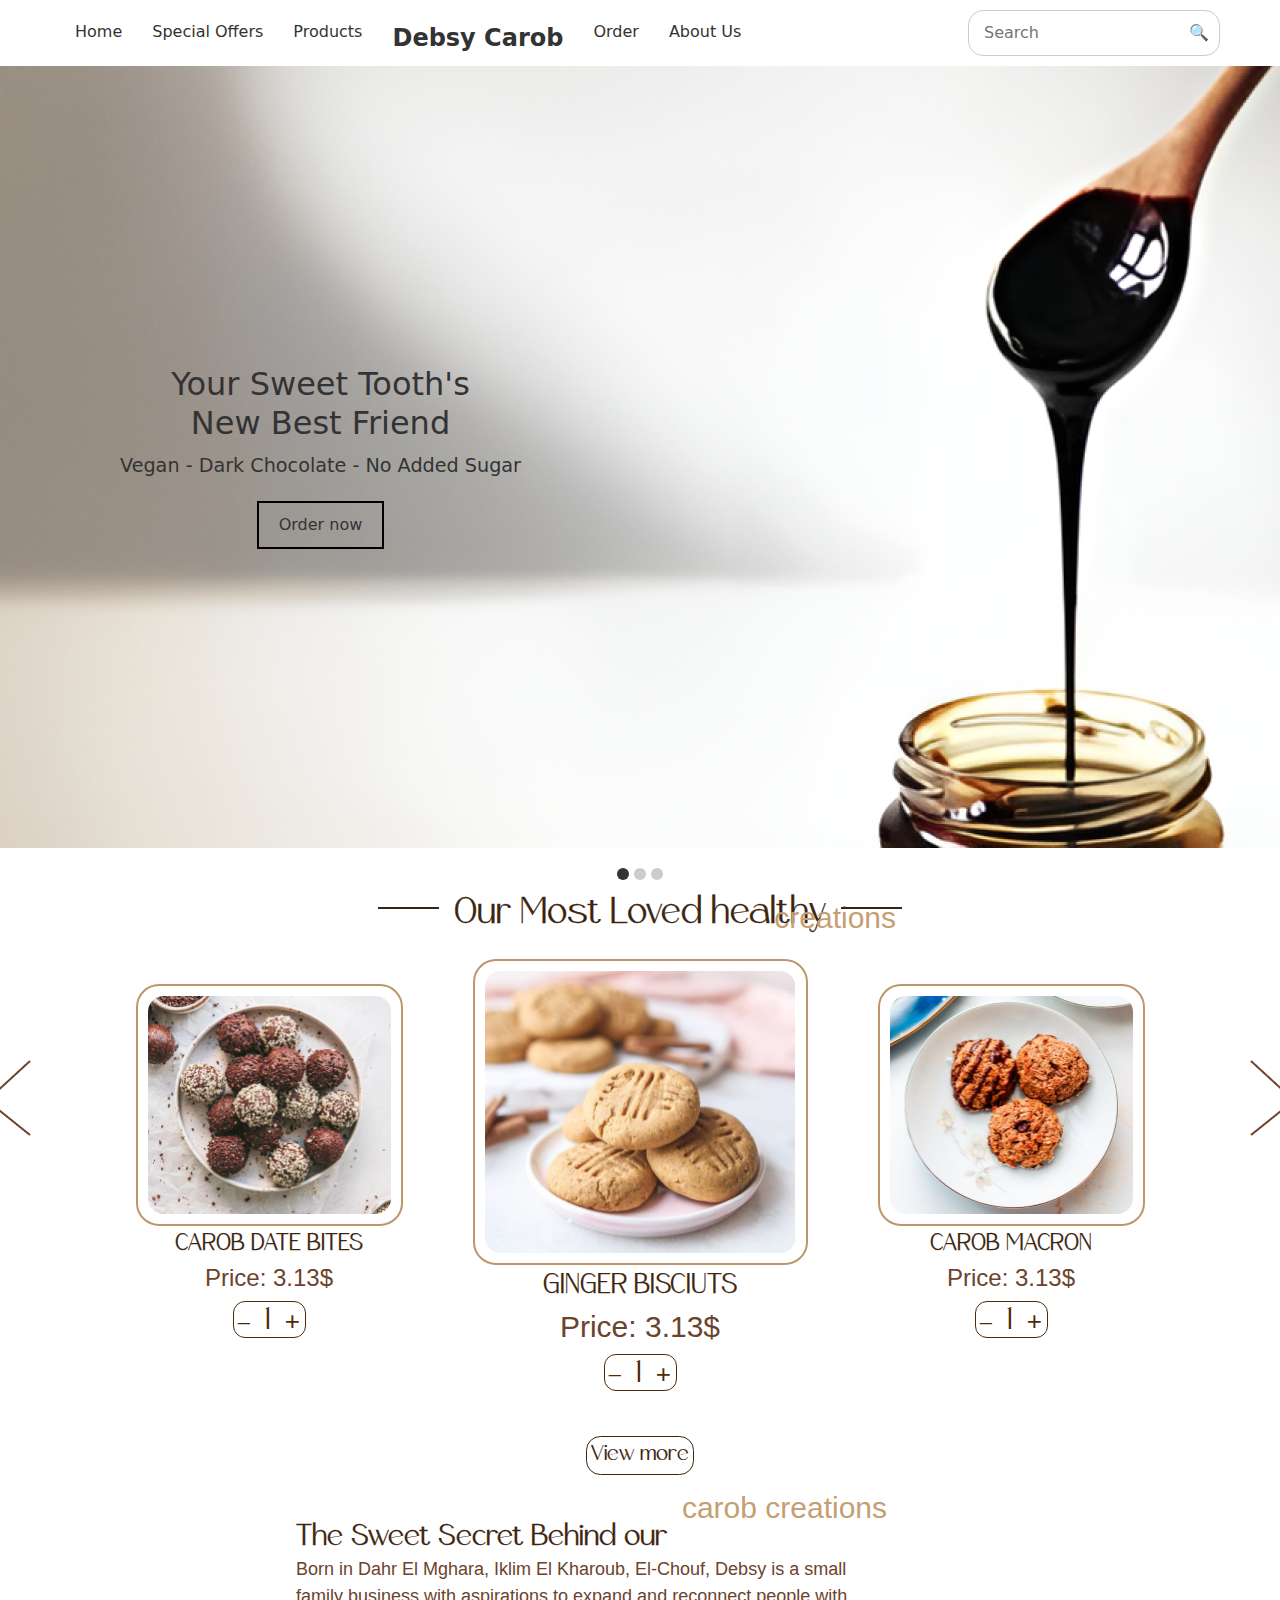
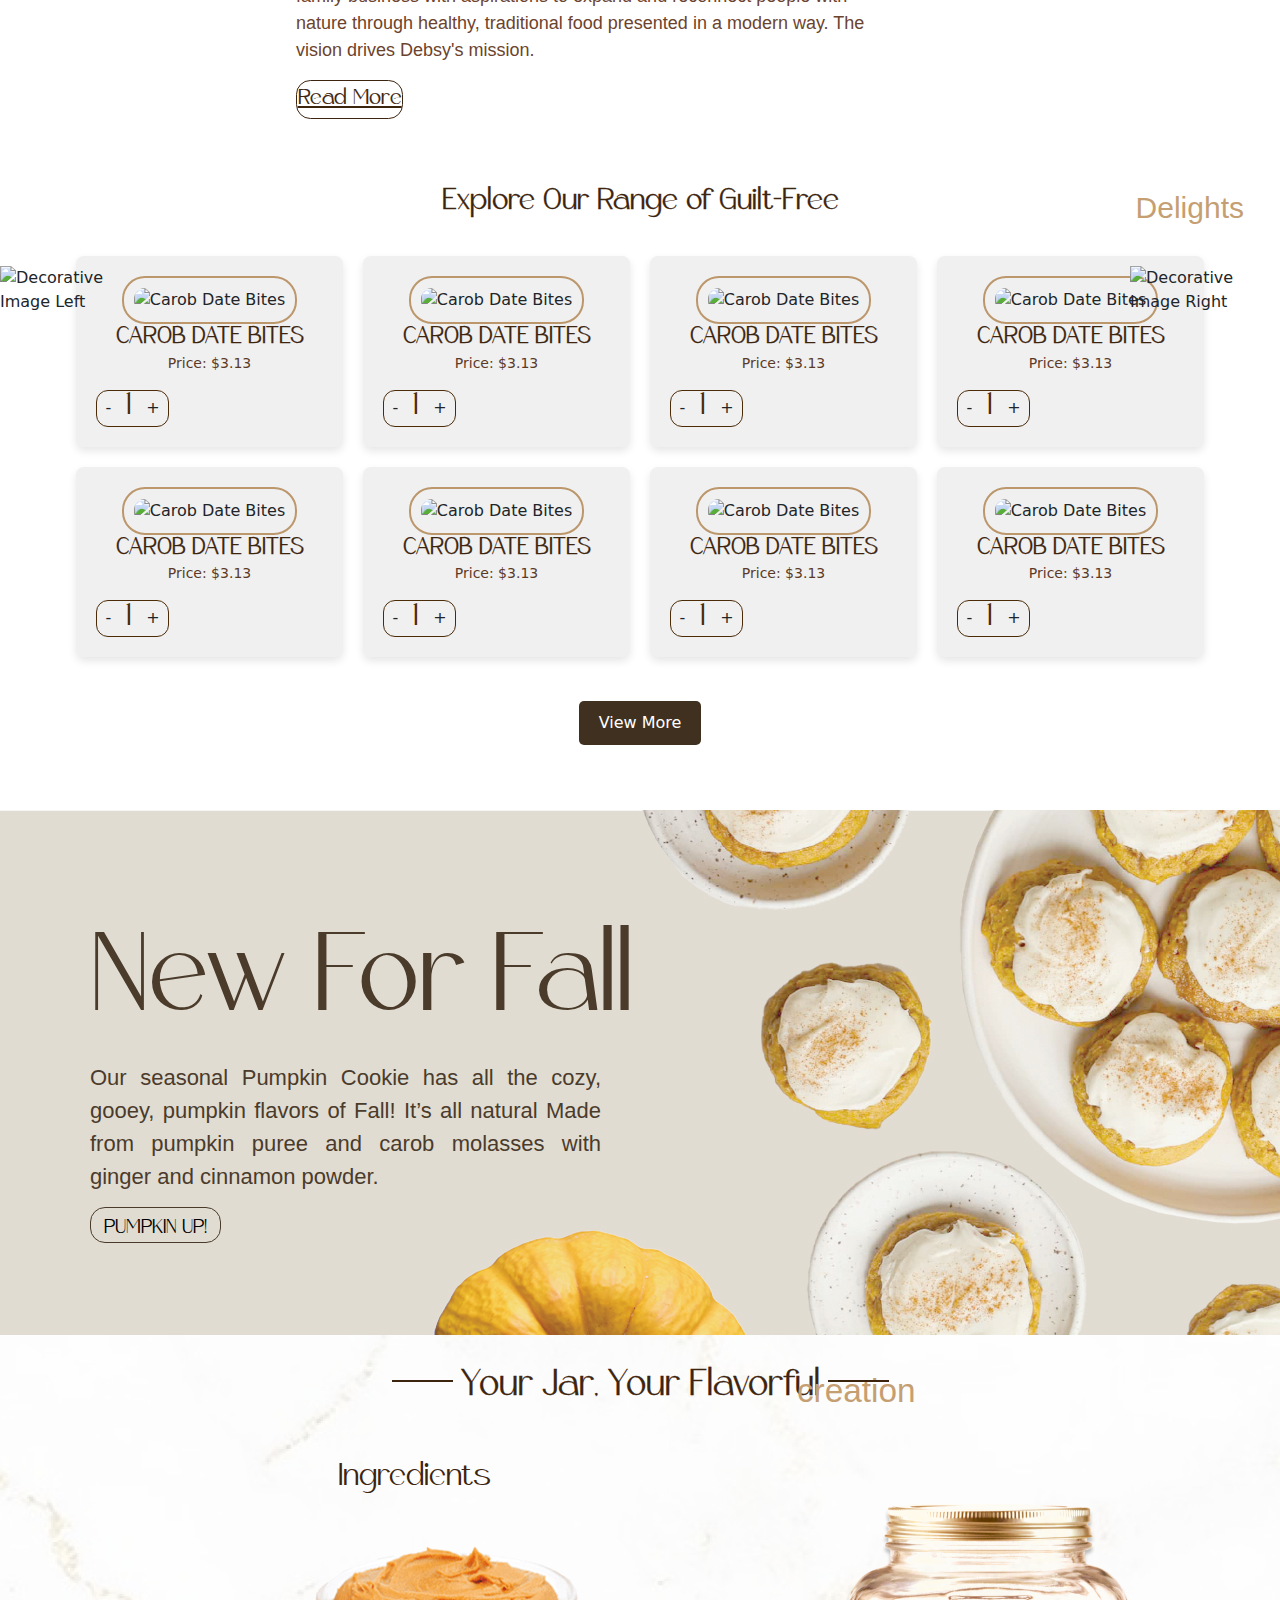
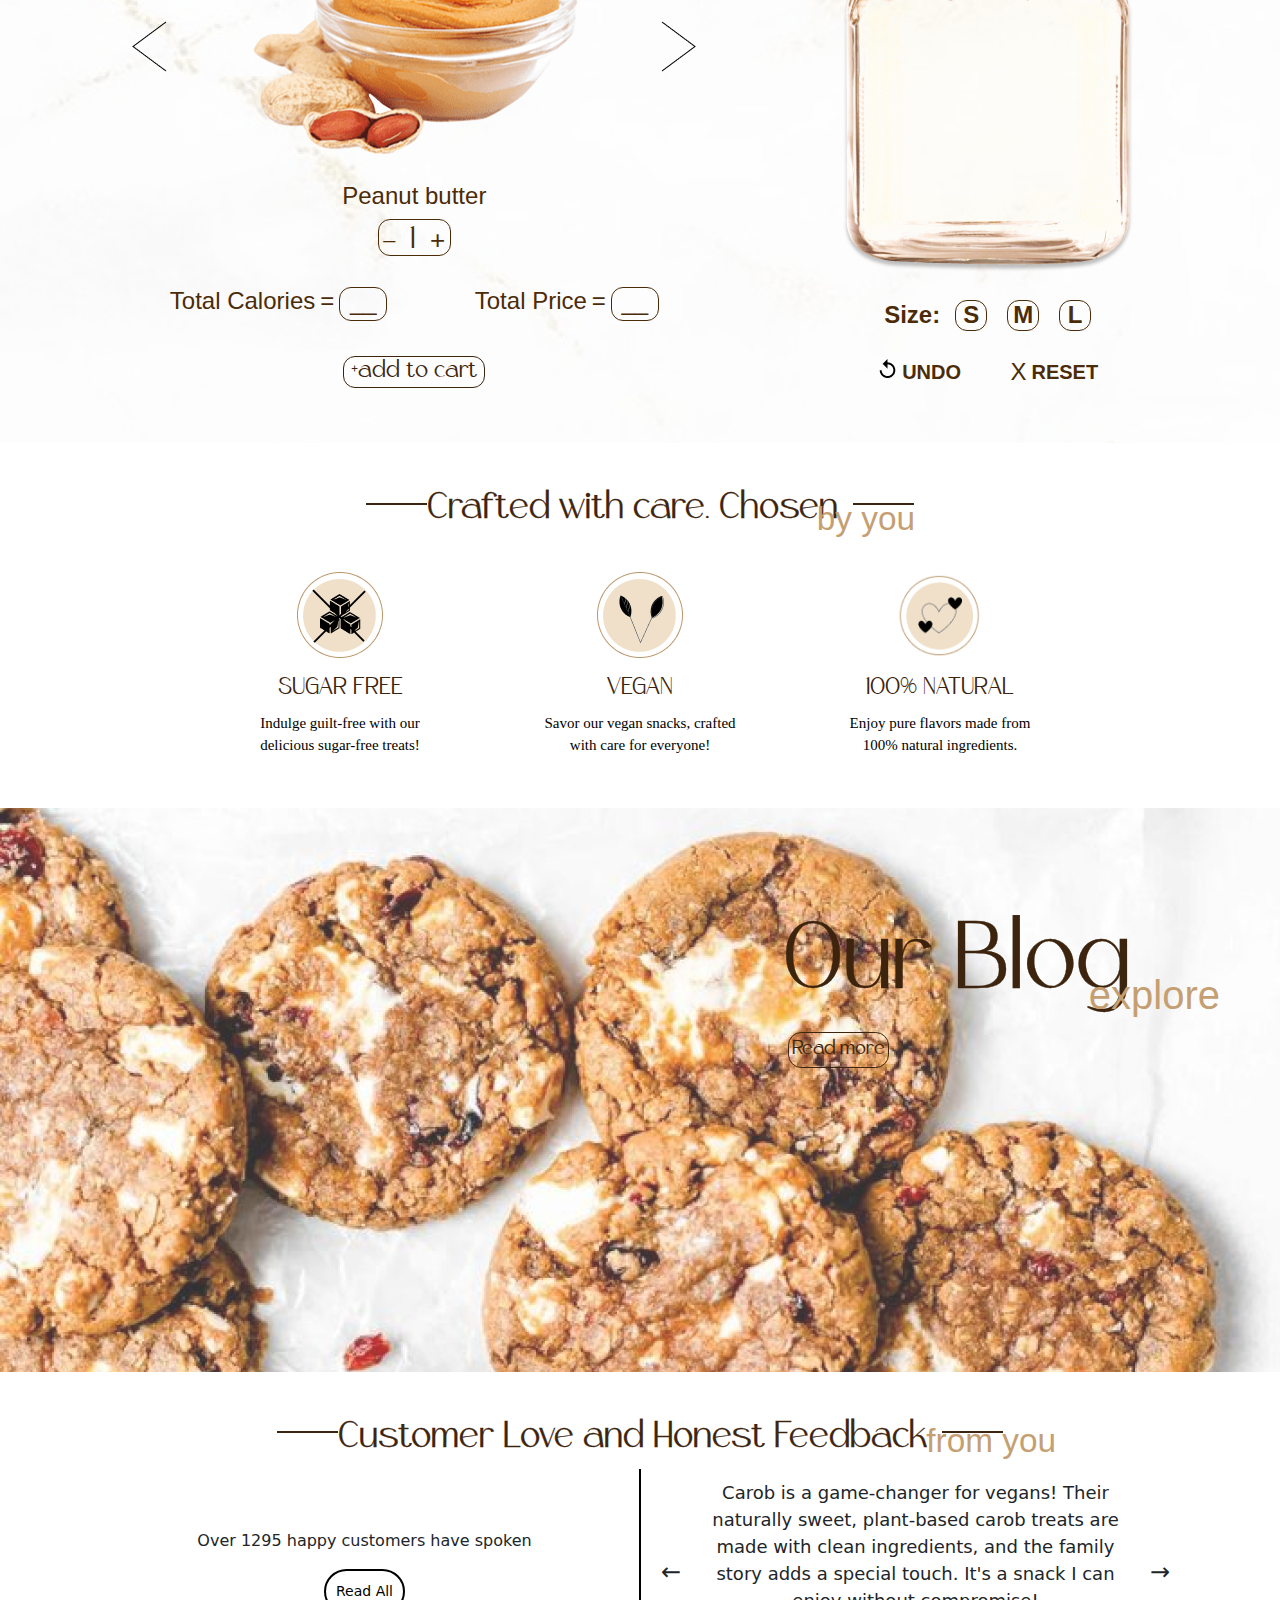
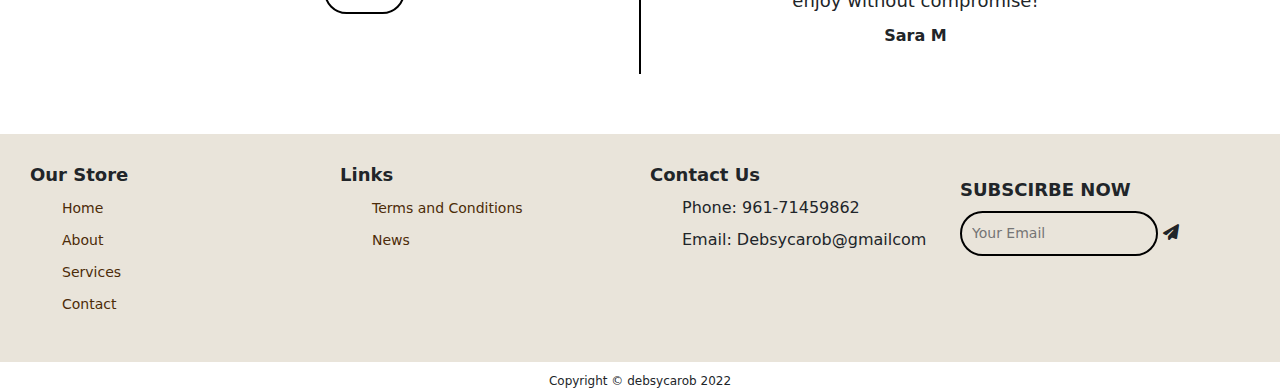
==== commit 68efc285: "Merge branch 'main' of https://github.com/mirnaaak/GRDS" ====
--- a/index.html
+++ b/index.html
@@ -32,7 +32,7 @@
         <input type="text" placeholder="Search">
         <span>&#128269;</span>
       </div>
-      <div class="hamburger" onclick="toggleMenu()">
+      <div class="hamburger">
         <div></div>
         <div></div>
         <div></div>
@@ -87,7 +87,7 @@
               <div class="counter-border">
                 <div class="counter-content">
                   <a class='btn btn-default minus-btn'>_</a>
-                  <input type='text' name='quantity' value='1' class='quantity-input' min='0' max='20' readonly />
+                  <input type='text' name='quantity' value='1' class='quantity-input' readonly />
                   <a class='btn btn-default add-btn'>+</a>
                 </div>
               </div>
@@ -107,7 +107,7 @@
               <div class="counter-border">
                 <div class="counter-content">
                   <a class='btn btn-default minus-btn'>_</a>
-                  <input type='text' name='quantity' value='1' class='quantity-input' min='0' max='20' readonly />
+                  <input type='text' name='quantity' value='1' class='quantity-input' readonly />
                   <a class='btn btn-default add-btn'>+</a>
                 </div>
               </div>
@@ -127,7 +127,7 @@
               <div class="counter-border">
                 <div class="counter-content">
                   <a class='btn btn-default minus-btn'>_</a>
-                  <input type='text' name='quantity' value='1' class='quantity-input' min='0' max='20' readonly />
+                  <input type='text' name='quantity' value='1' class='quantity-input' readonly />
                   <a class='btn btn-default add-btn'>+</a>
                 </div>
               </div>
@@ -324,9 +324,6 @@
         pumpkin puree and carob molasses with ginger and cinnamon powder.</p>
       <button>PUMPKIN UP!</button>
     </div>
-    <div class="image-content">
-      <img src="images/New for fall/cookies and pumpkins.png" alt="Pumpkin Cookies" class="cookies">
-    </div>
   </section>
 
   <!-- MIRNA -->
@@ -348,28 +345,28 @@
       <div class="ingredients">
         <h4 class="main-title" id="ingredients-title">Ingredients</h4>
 
-        <div class="ingredients-card">
-          <div class="ing-left">
-            <img src="images/customization/Vector 14.png" alt="">
-          </div>
-
-          <div class="ingredient">
+        <!-- <div class="ingredients-card"> -->
+        <div class="ingredient">
+          <div class="ing-image">
+            <div class="ing-left">
+              <img src="images/customization/Vector 14.png" alt="">
+            </div>
             <img src="images/customization/Untitled-1 1.png" alt="">
-            <h5 id="ing-title">Peanut butter</h5>
-            <div class='quantity-counter'>
-              <div class="counter-border">
-                <div class="counter-content">
-                  <a class='btn btn-default minus-btn'>_</a>
-                  <input type='text' name='quantity' value='1' class='quantity-input' min='0' max='20' />
-                  <a class='btn btn-default add-btn'>+</a>
-                </div>
-              </div>
-            </div>
-          </div>
-
-          <div class="ing-right">
-            <img src="images/customization/Vector 12.png" alt="">
-          </div>
+            <div class="ing-right">
+              <img src="images/customization/Vector 12.png" alt="">
+            </div>
+          </div>
+          <h5 id="ing-title">Peanut butter</h5>
+          <div class='quantity-counter'>
+            <div class="counter-border">
+              <div class="counter-content">
+                <a class='btn btn-default minus-btn'>_</a>
+                <input type='text' name='quantity' value='1' class='quantity-input' readonly />
+                <a class='btn btn-default add-btn'>+</a>
+              </div>
+            </div>
+          </div>
+          <!-- </div> -->
         </div>
 
         <div class="total">
@@ -446,9 +443,17 @@
 
   <!-- RAMI -->
   <section id="choose-us">
-    <div class="why_us_title">
-      <h2>Crafted with care. Chosen</h2>
-      <h3>By you</h3>
+    <div class="title">
+      <div class="line">
+        <img src="images/Line 11.png" alt="">
+      </div>
+      <div class="title-content">
+        <h2 class="main-title">Crafted with care. Chosen</h2>
+        <h3 class="sub-title" id="choose-sub">by you</h3>
+      </div>
+      <div class="line l-right">
+        <img src="images/Line 11.png" alt="">
+      </div>
     </div>
     <div class="why_us_container">
       <div class="why_us_card">
@@ -474,19 +479,11 @@
           <p> Enjoy pure flavors made from 100% natural ingredients.</p>
         </div>
       </div>
-
-
-
-    </div>
-
-
+    </div>
   </section>
 
   <!-- MIRNA -->
   <section id="our-blog">
-    <div class="background">
-      <img src="images/blog/image.png" alt="">
-    </div>
     <div class="title">
       <div>
         <h2 class="main-title">Our Blog</h2>
@@ -510,22 +507,21 @@
         <h2 class="main-title">Customer Love and Honest Feedback</h2>
         <h3 class="sub-title" id="review-sub">from you</h3>
       </div>
-      <div class="line">
+      <div class="line l-right">
         <img src="images/Line 11.png" alt="">
       </div>
     </div>
     <div class="container">
       <div class="left">
-        <h3>Customer Love and Honest Feedback</h3>
         <p>Over 1295 happy customers have spoken</p>
-        <button onclick="showFeedback()">Read Feedback</button>
+        <button id="readF">Read All</button>
       </div>
       <div class="middle">
 
       </div>
       <div class="right">
         <div class="arrows">
-          <span class="arrow" onclick="previousFeedback()">&#8592;</span>
+          <span class="arrow arrow-prev">&#8592;</span>
           <div>
             <p class="feedback-text" id="feedbackText">Carob is a game-changer for vegans! Their naturally sweet,
               plant-based carob treats are made with clean ingredients, and the family story adds a special touch. It's
@@ -533,7 +529,7 @@
               snack I can enjoy without compromise!</p>
             <p class="feedback-name" id="feedbackName">Sara M</p>
           </div>
-          <span class="arrow" onclick="nextFeedback()">&#8594;</span>
+          <span class="arrow arrow-next">&#8594;</span>
         </div>
       </div>
     </div>
@@ -559,8 +555,8 @@
     <div class="footer-section">
       <h4>Contact Us</h4>
       <ul>
-        <li>Phone: 96-71459862</li>
-        <li>Email: Debsycarobegmailcom</li>
+        <li>Phone: 961-71459862</li>
+        <li>Email: Debsycarob@gmailcom</li>
       </ul>
 
     </div>
@@ -577,44 +573,6 @@
   <div class="footer-bottom">
     Copyright &copy; debsycarob 2022
   </div>
-
-
-  <script>
-    const feedbacks = [
-      { text: "Carob is a game-changer for vegans! Their naturally sweet, plant-based carob treats are made with clean ingredients, and the family story adds a special touch. It's a snack I can enjoy without compromise!", name: "Sara M" },
-      { text: "Debsy Carob has been my go-to for healthy snacks. The taste and quality are unbeatable!", name: "Alex J" },
-      { text: "Finally a treat that fits my dietary restrictions without sacrificing taste. Highly recommended!", name: "Mona K" }
-    ];
-
-    let currentFeedback = 0;
-
-    function showFeedback() {
-      const feedback = feedbacks[currentFeedback];
-      document.getElementById("feedbackText").innerText = feedback.text;
-      document.getElementById("feedbackName").innerText = feedback.name;
-    }
-
-    function nextFeedback() {
-      currentFeedback = (currentFeedback + 1) % feedbacks.length;
-      showFeedback();
-    }
-
-    function previousFeedback() {
-      currentFeedback = (currentFeedback - 1 + feedbacks.length) % feedbacks.length;
-      showFeedback();
-    }
-
-    window.onload = showFeedback;
-    document.querySelector('.input-with-icon').addEventListener('keypress', function (event) {
-      if (event.key === 'Enter') {
-
-        console.log("Form submitted");
-      }
-    });
-
-  </script>
-
-
 
   <script src="https://ajax.googleapis.com/ajax/libs/jquery/3.7.1/jquery.min.js"></script>
   <script src="https://cdn.jsdelivr.net/npm/bootstrap@5.3.3/dist/js/bootstrap.bundle.min.js"
--- a/style.css
+++ b/style.css
@@ -184,7 +184,7 @@
 .quantity-input {
   font-family: "Romely";
   border: none;
-  width: 15px;
+  width: 25px;
   height: 33.11px;
   font-size: 31.26px;
   text-align: center;
@@ -218,7 +218,8 @@
 /* customization */
 #customization {
   background: url("images/customization/image\ 38.png") no-repeat center;
-  background-size: contain;
+  background-size: cover;
+  width: 100%;
   height: 708px;
   justify-content: start;
   margin-top: 0;
@@ -233,8 +234,7 @@
   margin-right: -96px;
 }
 
-.customize,
-.total {
+.customize {
   display: flex;
   justify-content: space-evenly;
   flex-direction: row;
@@ -255,7 +255,8 @@
 }
 
 .ingredients {
-  width: 45%;
+  width: 564px;
+  height: 548px;
 }
 
 #ingredients-title {
@@ -263,19 +264,34 @@
   -webkit-text-stroke: 0px;
 }
 
+.ingredient{
+  width: 564px;
+  height: 331px;
+  margin-bottom: 50px;
+}
+
 .ing-left,
 .ing-right {
-  margin-top: -80px;
   cursor: pointer;
 }
 
-.ingredients-card {
+.ing-image {
   display: flex;
   flex-direction: row;
-  justify-content: space-evenly;
-  align-items: center;
-  width: 100%;
-  margin-top: 30px;
+  justify-content: space-between;
+  align-items: center;
+  width: 564px;
+  height: 241px;
+  margin-top: 40px;
+}
+
+.total{
+  display: flex;
+  justify-content: space-between;
+  flex-direction: row;
+  width: 489px;
+  height: 49px;
+  margin-bottom: 15px;
 }
 
 .calories,
@@ -293,10 +309,6 @@
   font-family: "Koulen", sans-serif;
   font-size: 24px;
   color: #4c2b08;
-}
-
-.total {
-  margin: 30px 0;
 }
 
 .value {
@@ -340,7 +352,7 @@
   flex-direction: row;
 }
 
-.size{
+.size {
   width: 208px;
   height: 70px;
   gap: 10px;
@@ -424,18 +436,15 @@
   height: 564px;
   display: flex;
   justify-content: start;
-}
-
-#our-blog .background {
-  width: 100%;
-  height: 100%;
+  background-image: url("images/blog/image.png");
+  background-repeat: no-repeat;
+  background-size: cover;
 }
 
 #our-blog .title {
   flex-direction: column;
+  align-items: end;
   width: 100%;
-  align-items: end;
-  position: absolute;
   margin-top: 100px;
   margin-right: 300px;
 }
@@ -456,8 +465,8 @@
 
 #our-blog .btn-con {
   display: flex;
-  justify-content: center;
-  align-items: center;
+  align-items: center;
+  margin-left: 5px;
   width: 100% !important;
 }
 
@@ -572,7 +581,7 @@
   justify-content: flex-start;
   padding: 0 20px;
   background-image: url("images/Untitled\ Project_enhanced\ 1@2x.png");
-  background-size: contain;
+  background-size: cover;
   background-repeat: no-repeat;
   background-position: center;
   margin: 0;
@@ -675,74 +684,72 @@
 .fall-section {
   display: flex;
   flex-direction: row;
-  height: 350px;
-  justify-content: space-around;
-  align-items: center;
-  padding: 50px;
-  background-color: #e0dcd2;
+  height: 525px;
+  width: 100%;
+  justify-content: left;
+  align-items: center;
+  padding: 90px;
+  background-image: url("images/New\ for\ fall/cookies and pumpkins.png");
+  background-repeat: no-repeat;
+  background-size: cover;
   color: #4b3b2b;
   margin-bottom: 0;
 }
 
 .text-content {
-  max-width: 400px;
+  width: 560px;
+  height: 212px;
+  margin-bottom: 100px;
 }
 
 .text-content h1 {
-  font-size: 5rem;
+  font-size: 111.59px;
   font-family: "Romely";
 }
 
 .text-content p {
   font-family: "Instrument Sans", sans-serif;
-  font-size: 1rem;
+  font-size: 22px;
   margin-top: 10px;
   line-height: 1.5;
+  width: 511px;
+  height: 95px;
+  text-align: justify;
 }
 
 .text-content button {
-  margin-top: 20px;
+  margin-top: 35px;
   padding: 6px;
   border: 1px solid #4b3b2b;
   background-color: transparent;
-  font-size: 0.9rem;
+  font-size: 20.16px;
   font-family: "Romely";
   cursor: pointer;
   border-radius: 15px;
+  width: 130.68px;
+  height: 36px;
 }
 
 .text-content button:hover {
   background-color: #4b3b2b;
   color: #fff;
 }
-.image-content img {
-  height: 350px;
-}
 /* New for fall (end) */
 
 /* choose us */
-.why_us_title {
-  display: flex;
-  flex-direction: column;
-
-  margin-top: 30px;
-}
-.why_us_title h2 {
-  font-family: "Romely";
-  font-size: 36.78px;
-  color: #3d240e;
-  -webkit-text-stroke: 0.29px #3d240e;
-}
-.why_us_title h3 {
-  display: flex;
-  justify-content: end;
-  font-family: "Hayward", sans-serif;
-  font-size: 33.33px;
-  color: #c59f72;
-  margin-top: -40px;
-  position: relative;
-  left: 15%;
-}
+#choose-us .title {
+  gap: 0;
+}
+
+#choose-us .l-right {
+  margin-left: 15px;
+}
+
+#choose-sub {
+  margin-top: -41px;
+  margin-right: -77px;
+}
+
 .why_us_container {
   display: flex;
   justify-content: space-evenly;
@@ -784,28 +791,35 @@
 /* Responsive adjustments for #choose-us and .fall-section */
 
 @media (max-width: 768px) {
-  /* Fall Section */
+  /* Fall section */
   .fall-section {
     flex-direction: column;
     padding: 20px;
+    background-size: cover;
     height: auto;
     text-align: center;
   }
 
+  .text-content {
+    width: 100%;
+    margin-bottom: 20px;
+  }
+
   .text-content h1 {
-    font-size: 3rem;
+    font-size: 2.5rem;
   }
 
   .text-content p {
     font-size: 1rem;
-  }
-
-  .image-content img {
     width: 100%;
-    height: auto;
-    margin-top: 20px;
-  }
-
+    line-height: 1.4;
+  }
+
+  .text-content button {
+    font-size: 1rem;
+    padding: 10px 20px;
+    width: auto;
+  }
   /* Choose Us Section */
   .why_us_container {
     flex-direction: column;
@@ -1002,7 +1016,15 @@
   
   
 /* ----- Yazan (Start) ----- */
-#review-sub{
+#review .title {
+  gap: 0;
+}
+
+#review .l-right {
+  margin-left: 15px;
+}
+
+#review-sub {
   margin-top: -48px;
   margin-right: -129px;
 }
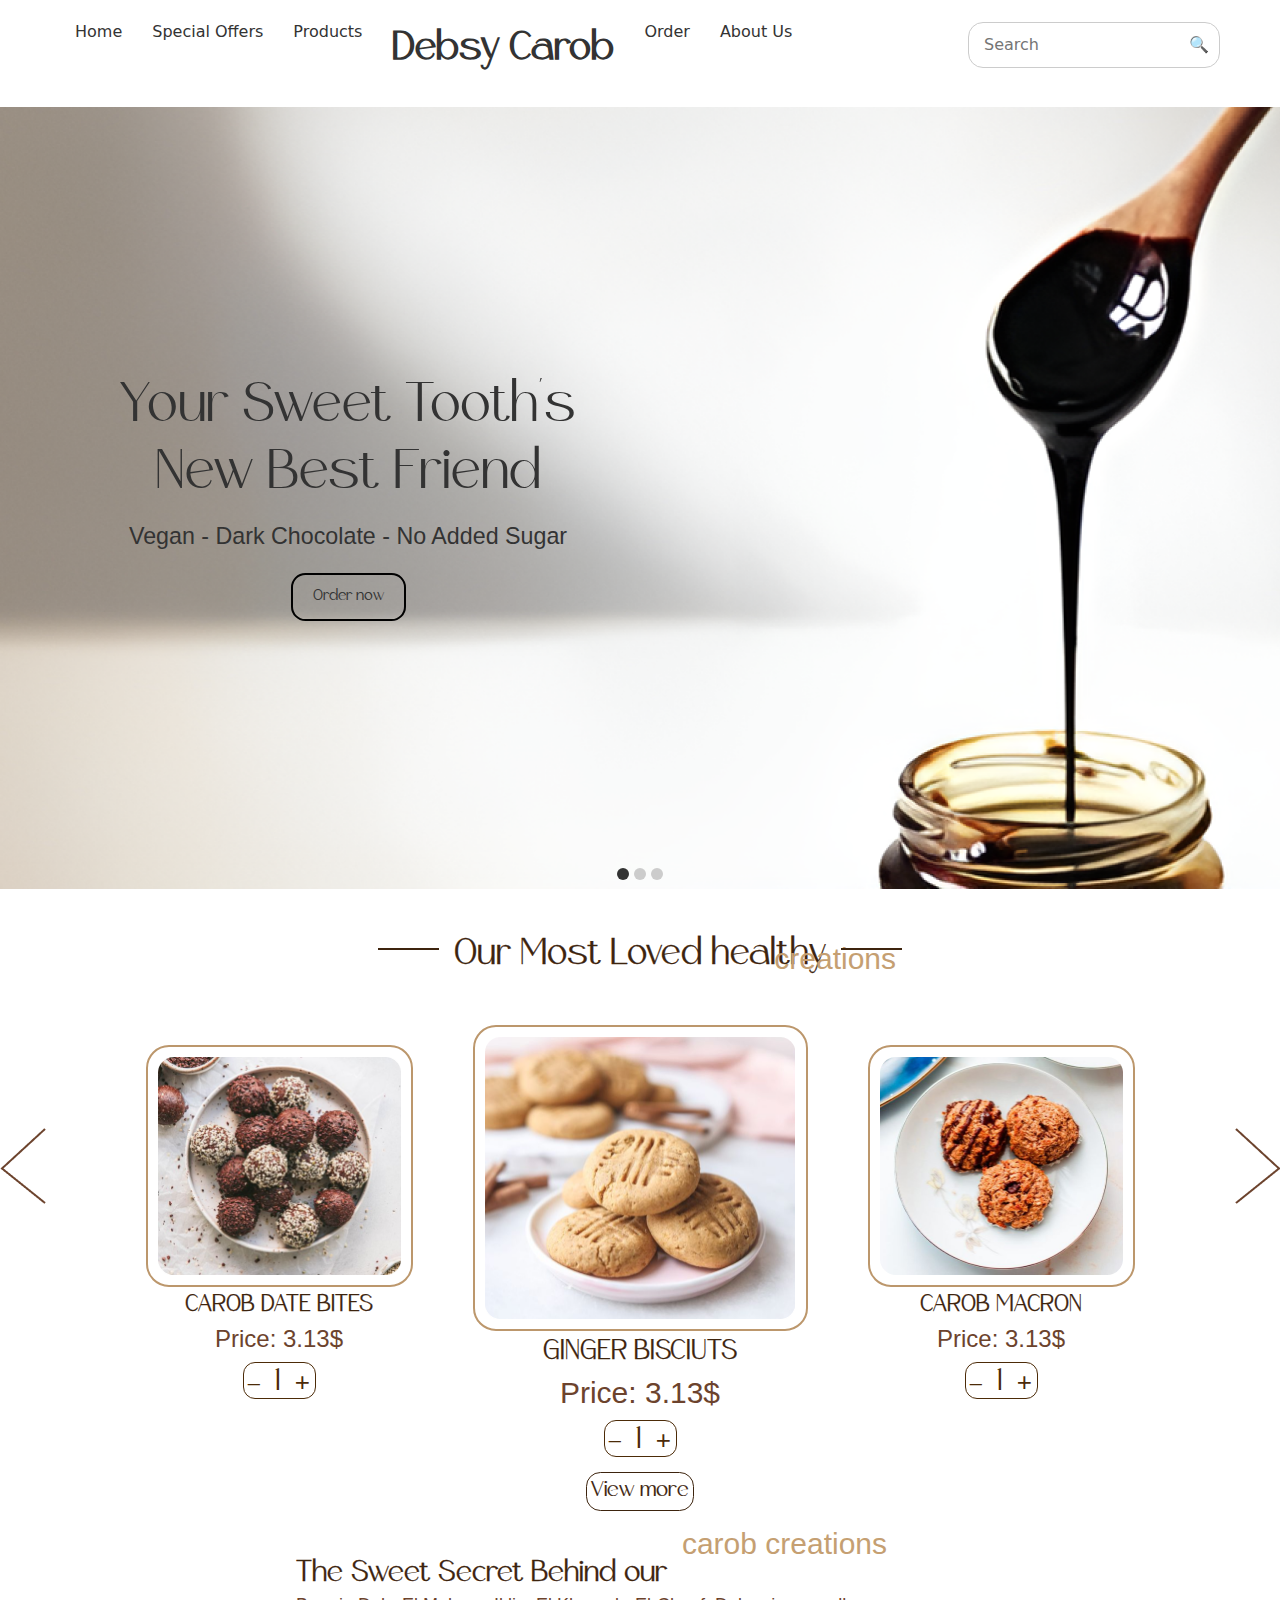
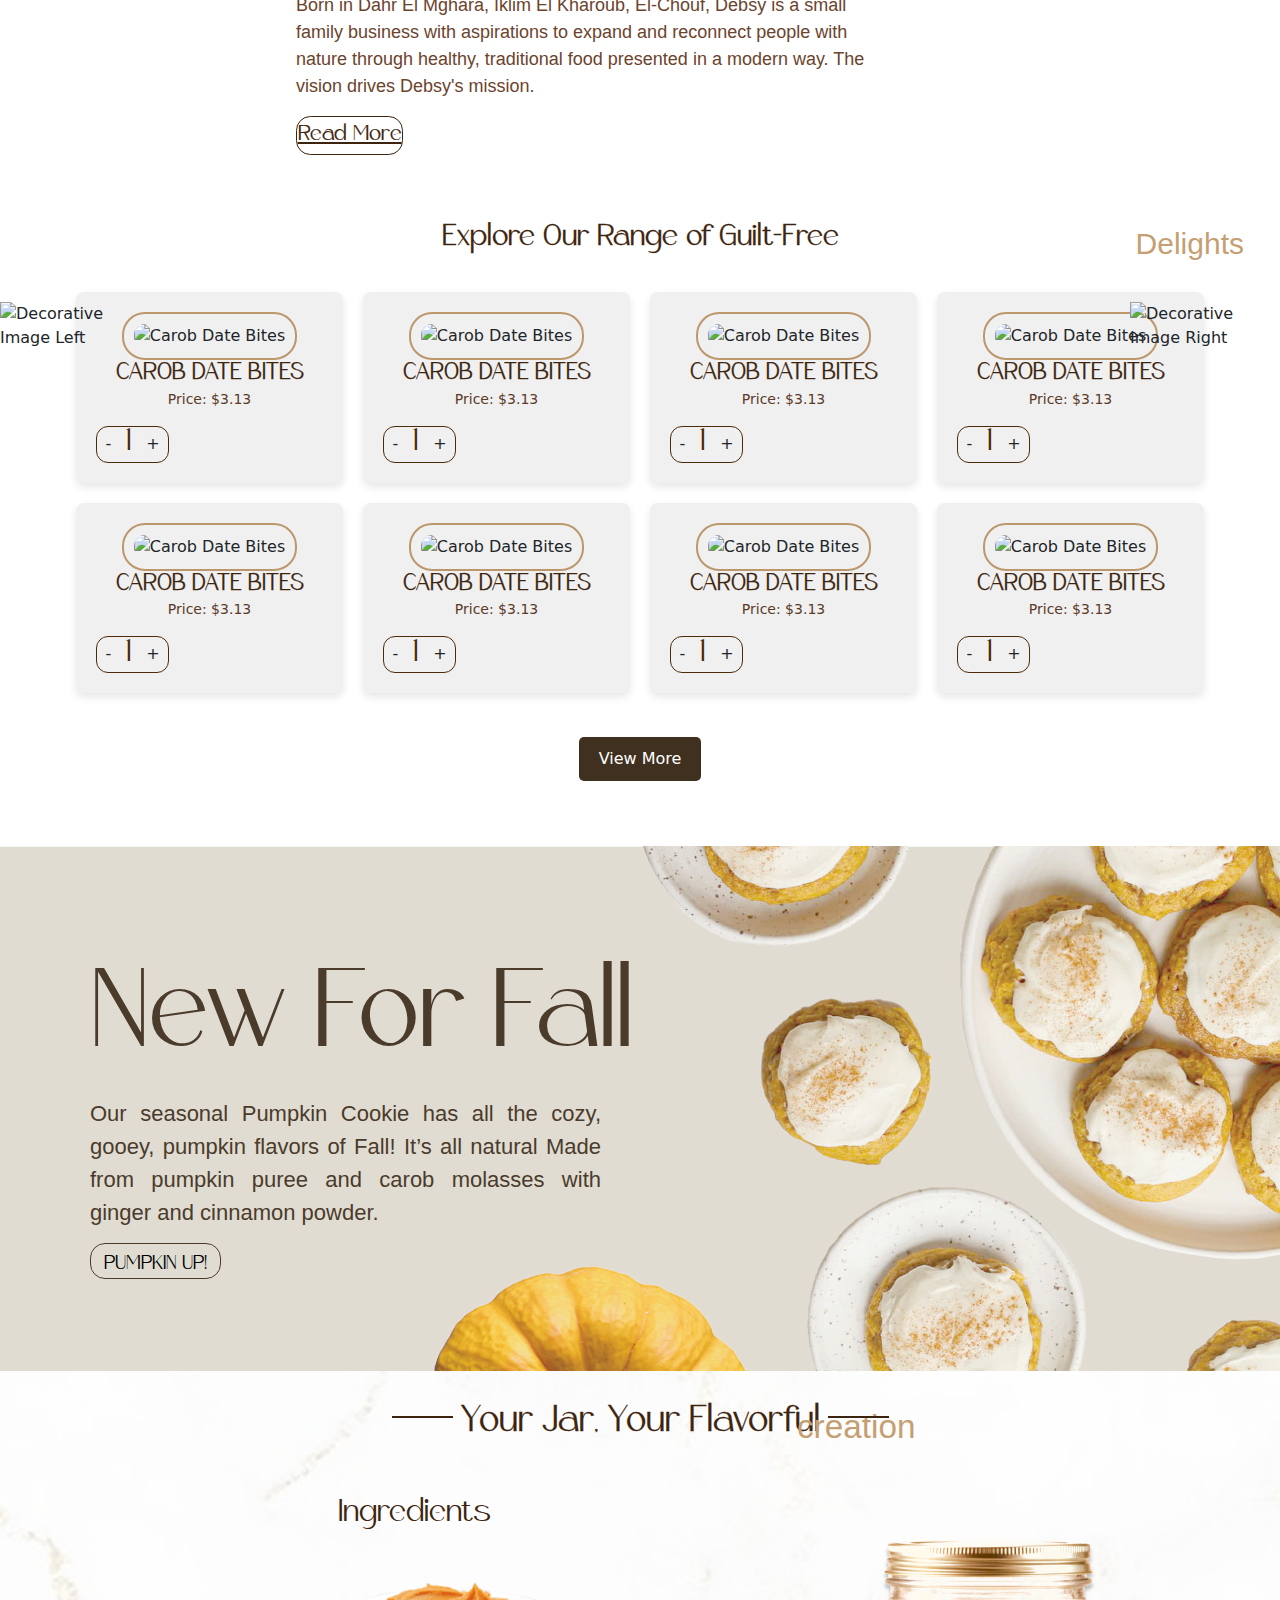
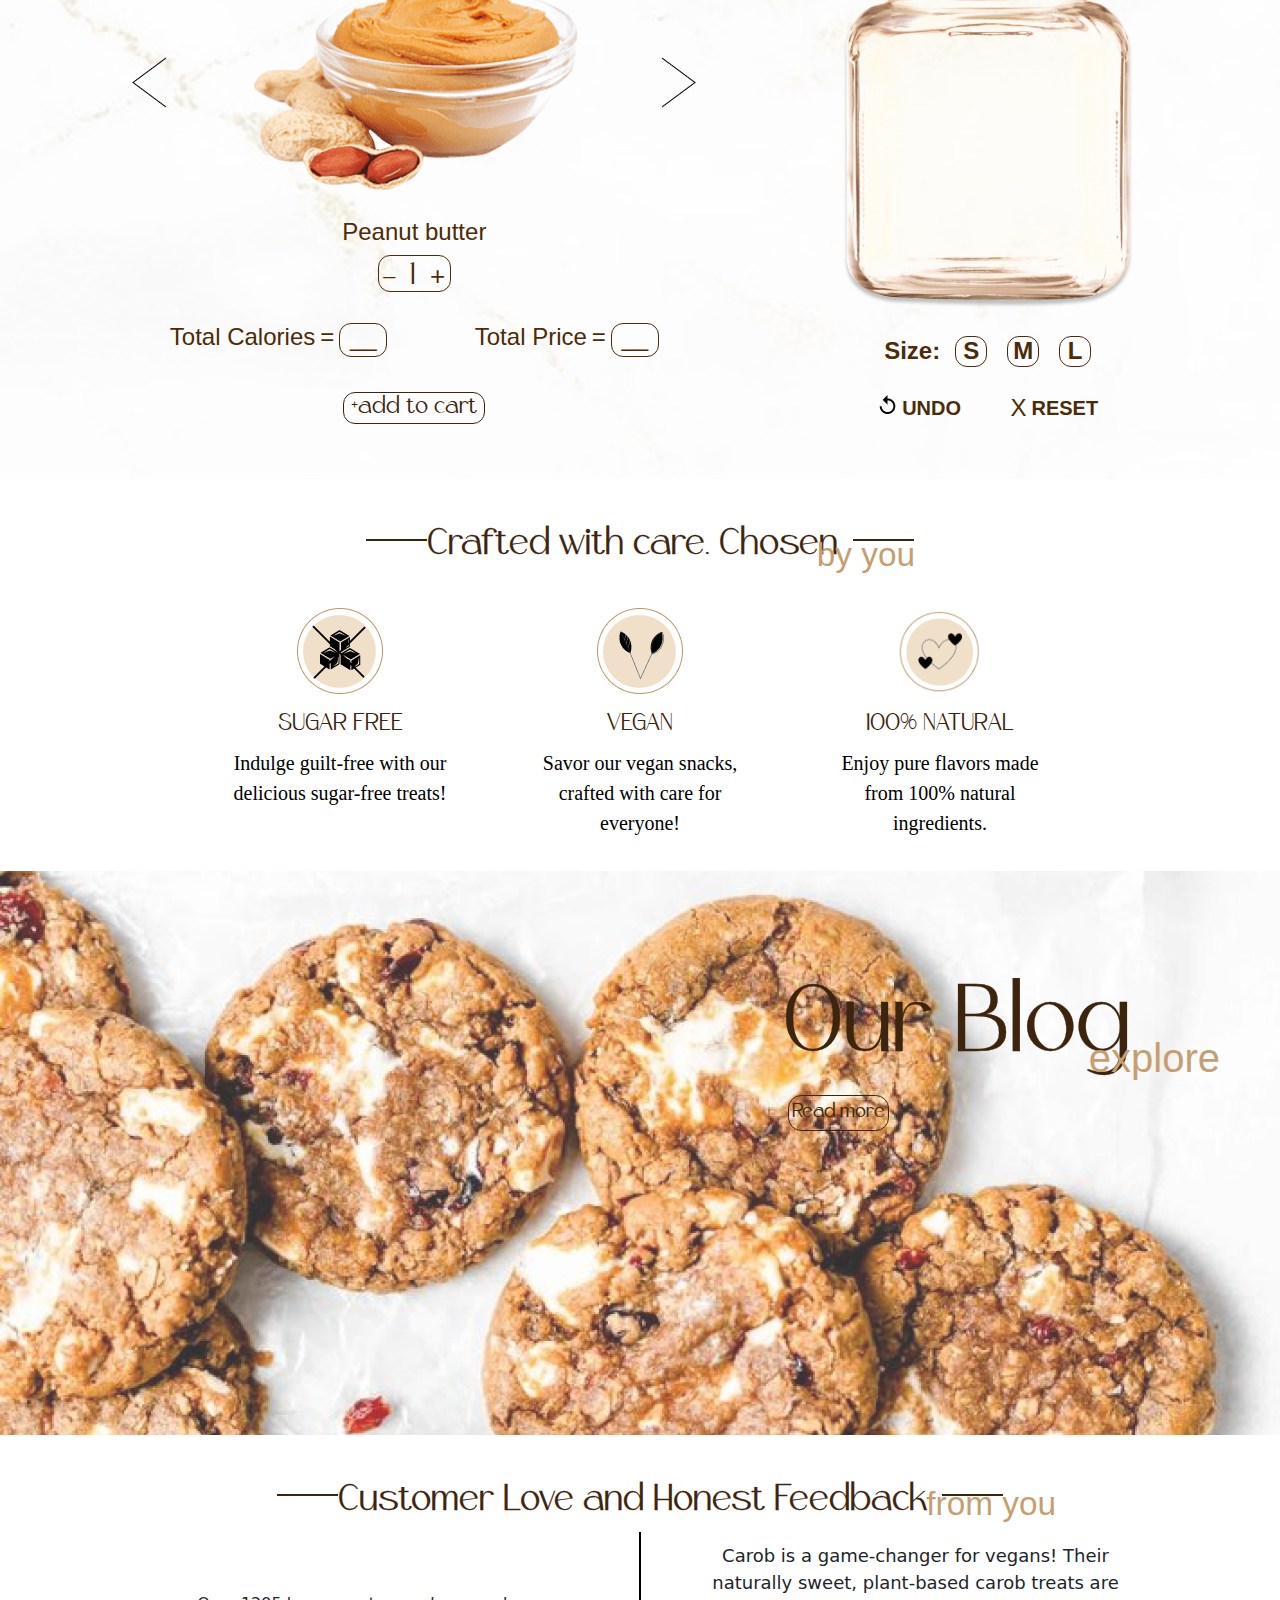
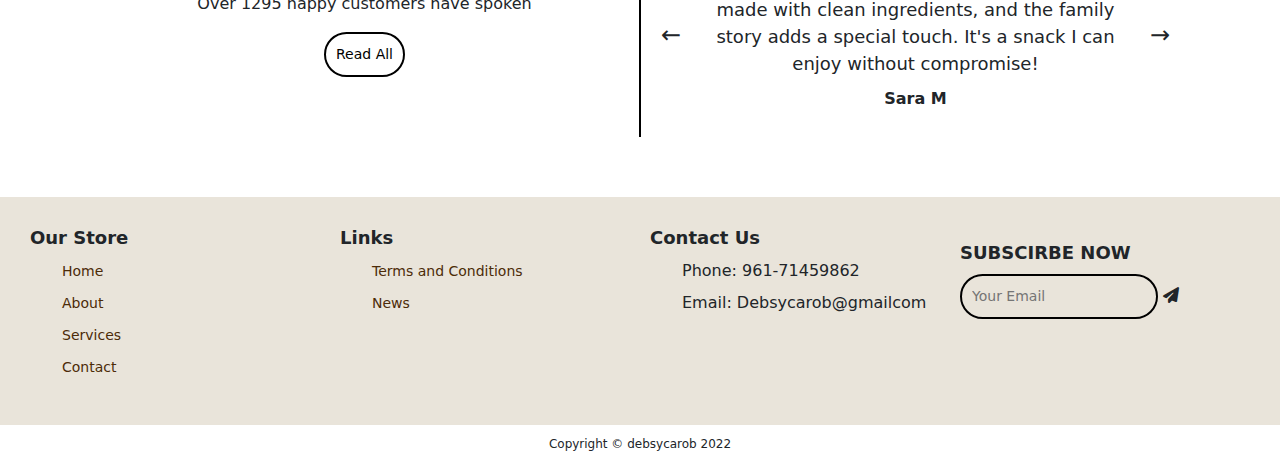
==== commit 5467ffc0: "fix" ====
--- a/index.html
+++ b/index.html
@@ -75,7 +75,7 @@
       </div>
 
       <div class="cards-items">
-        <div class="card text-center" style="width: 267px; height: 377.88px; margin-top: 60px;">
+        <div class="card text-center">
           <div class="card-image">
             <img src="images/best-sellers/datebites.png" class="card-img-top" alt="...">
           </div>
@@ -95,7 +95,7 @@
           </div>
         </div>
 
-        <div class="card text-center" id="card-center" style="width: 335px; height: 436.87px;">
+        <div class="card text-center" id="card-center">
           <div class="card-image">
             <img src="images/best-sellers/ginger.png" class="card-img-top" alt="...">
           </div>
@@ -115,7 +115,7 @@
           </div>
         </div>
 
-        <div class="card text-center" style="width: 267px; height: 377.88px; margin-top: 60px;">
+        <div class="card text-center">
           <div class="card-image">
             <img src="images/best-sellers/macaron.png" class="card-img-top" alt="...">
           </div>
--- a/style.css
+++ b/style.css
@@ -98,18 +98,29 @@
 .move-right,
 .move-left {
   margin: 0 70px;
-  margin-top: -160px;
+  margin-top: -100px;
   cursor: pointer;
 }
 
 .cards-items {
   display: flex;
   flex-direction: row;
+  gap: 60px;
+  margin: 0 30px;
 }
 
 .card {
-  margin: 35px;
+  /* margin: 35px; */
   border: none;
+  width: 267px;
+  height: 375.87px;
+  margin-top: 80px;
+}
+
+#card-center {
+  width: 335px;
+  height: 441.87px;
+  margin-top: 60px;
 }
 
 .card-body {
@@ -264,7 +275,7 @@
   -webkit-text-stroke: 0px;
 }
 
-.ingredient{
+.ingredient {
   width: 564px;
   height: 331px;
   margin-bottom: 50px;
@@ -285,7 +296,7 @@
   margin-top: 40px;
 }
 
-.total{
+.total {
   display: flex;
   justify-content: space-between;
   flex-direction: row;
@@ -491,8 +502,10 @@
 
 header {
   width: 100%;
+  height: 107px;
   padding: 10px 0;
   box-shadow: 0px 2px 5px rgba(0, 0, 0, 0.1);
+  background-color: #ffffff;
 }
 
 nav {
@@ -513,7 +526,8 @@
 }
 
 nav a.logo {
-  font-size: 1.5rem;
+  font-family: "Romely";
+  font-size: 40px;
   font-weight: bold;
 }
 
@@ -561,6 +575,8 @@
 }
 
 .nav-links.active {
+  font-family: "Romely";
+  font-size: 28px;
   display: flex;
   flex-direction: column;
   background-color: #fff;
@@ -596,18 +612,27 @@
 }
 
 .hero h1 {
-  font-size: 2em;
+  font-family: "Romely";
+  font-size: 55.8px;
   color: #333;
   margin-bottom: 10px;
 }
 
+.hero br {
+  font-family: "Romely";
+  font-size: 111.59px;
+}
 .hero p {
-  font-size: 1.2em;
+  font-family: "Actor", sans-serif;
+  font-size: 23.25px;
   margin-bottom: 20px;
 }
 
 .hero-button {
+  font-family: "Romely";
+  font-size: 20.16px;
   border: 2px solid black;
+  border-radius: 14.37px;
   background-color: transparent;
   padding: 10px 20px;
   font-size: 1em;
@@ -644,6 +669,19 @@
   background-color: #333;
 }
 
+.icons button {
+  background-color: transparent;
+  color: #4c2b08;
+  border: none;
+  cursor: pointer;
+  padding: 10px;
+  font-size: 24px; /* Adjust the size of the icon */
+}
+
+button:hover {
+  color: #333; /* Change color on hover */
+}
+
 .mobile {
   display: none;
 }
@@ -775,14 +813,14 @@
 .why_us_card_content h3 {
   font-size: 24px;
   font-family: "Romely";
-  font-weight: 300;
   margin-top: 15px;
   color: #3d240e;
 }
 
 .why_us_card_content p {
-  font-size: 15px;
-  font-weight: 400;
+  font-size: 20px;
+  width: 222px;
+  height: 72px;
   color: #000000;
   margin-top: 8px;
   font-family: "Instrument Sans";
@@ -848,151 +886,148 @@
 /*----- Rami (End) -----*/
 
 /* Jana (Start) */
-.content{
-    float: left;
+.content {
+  float: left;
 }
 #about-us .main-title {
-    font-family: "Romely";
-    font-size: 30px;
-    color: #3d240e;
-    margin-bottom: 0;
-  }
-  
-  #about-us .sub-title {
-    font-family: "Hayward", sans-serif;
-    font-size: 30px;
-    color: #c59f72;
-    margin-top: -30px;
-    margin-right: 97px;
-  }
-  
-  .about-paragraph {
-    font-family: "Quattrocento", sans-serif;
-    font-size: 18px;
-    color: #6c432d;
-    line-height: 1.5;
-    margin-top: 20px;
-    max-width: 600px;
-
-
-  }
-  
-  .about-button a {
-    font-family: "Romely";
-    font-size: 21.84px;
-    color: #3d240e;
-    text-wrap: nowrap;
-    padding: 0;
-
-  }
-  
-  .about-button a:hover {
-    background-color: #3d240e;
-    color: #ffffff;
-  }
-  
-  #our-products .main-title {
-    font-family: "Romely";
-    font-size: 30px;
-    color: #3d240e;
-    margin-bottom: 0;
-  }
-  
-  #our-products .sub-title {
-    font-family: "Hayward", sans-serif;
-    font-size: 30px;
-    color: #c59f72;
-    margin-top: -30px;
-    margin-right: -40px;
-  }
-  #about-us {
-    background-image: url ("images/about/marble.png");
-    background-size: contain;
-  
+  font-family: "Romely";
+  font-size: 30px;
+  color: #3d240e;
+  margin-bottom: 0;
+}
+
+#about-us .sub-title {
+  font-family: "Hayward", sans-serif;
+  font-size: 30px;
+  color: #c59f72;
+  margin-top: -30px;
+  margin-right: 97px;
+}
+
+.about-paragraph {
+  font-family: "Quattrocento", sans-serif;
+  font-size: 18px;
+  color: #6c432d;
+  line-height: 1.5;
+  margin-top: 20px;
+  max-width: 600px;
+}
+
+.about-button a {
+  font-family: "Romely";
+  font-size: 21.84px;
+  color: #3d240e;
+  text-wrap: nowrap;
+  padding: 0;
+}
+
+.about-button a:hover {
+  background-color: #3d240e;
+  color: #ffffff;
+}
+
+#our-products .main-title {
+  font-family: "Romely";
+  font-size: 30px;
+  color: #3d240e;
+  margin-bottom: 0;
+}
+
+#our-products .sub-title {
+  font-family: "Hayward", sans-serif;
+  font-size: 30px;
+  color: #c59f72;
+  margin-top: -30px;
+  margin-right: -40px;
+}
+#about-us {
+  background-image: url ("images/about/marble.png");
+  background-size: contain;
+
   justify-content: start;
   margin-top: 0;
-  }
-
-  #our-products {
-    padding: 50px 0;
-    position: relative;
-  }
-  
-  .container-products .products-title {
-    text-align: center;
-    margin-bottom: 30px;
-  }
-  
-  .products-decor-left img,
-  .products-decor-right img {
-    position: absolute;
-    width: 150px;
-  }
-  
-  .products-decor-left img {
-    left: 0;
-    top: 20%;
-  }
-  
-  .products-decor-right img {
-    right: 0;
-    top: 20%;
-  }
-  
-  .products-cards {
-    display: grid;
-    grid-template-columns: repeat(4, 1fr);
-    gap: 20px;
-    justify-items: center;
-  }
-  
-  .product-card {
-    background-color: #f0f0f0;
-    border: none;
-    box-shadow: 0 4px 8px rgba(0, 0, 0, 0.1);
-    border-radius: 8px;
-    width: 267px;
-    padding: 20px;
-  }
-  
-  .product-card-image img {
-    border: 2px solid #bc976c;
-    width: 267px;
-    height: 242px;
-    border-radius: 23px;
-    padding: 10px;
-  }
-  
-  .product-card-title {
-    font-family: "Romely";
-    font-size: 20   px;
-    -webkit-text-stroke: 0.25px #3d240e;
-    color: #3d240e;
-    margin-bottom: 0 !important;
-  }
-  
-  .product-card-price {
-    color: #5b3a27;
-    font-size: 14px;
-  }
-  
-  .product-quantity-counter {
-    display: flex;
-    justify-content: center;
-    width: 73px;
-    height: 36.87px;
-    border-radius: 12px;
-    border: 1px solid #4c2b08;
-  }
-  
-  .product-quantity-counter .btn {
-    font-size: 16px;
-    padding: 5px 10px;
-    cursor: pointer;
-  }
-  
-  .product-quantity-input {
-    font-family: "Romely";
+}
+
+#our-products {
+  padding: 50px 0;
+  position: relative;
+}
+
+.container-products .products-title {
+  text-align: center;
+  margin-bottom: 30px;
+}
+
+.products-decor-left img,
+.products-decor-right img {
+  position: absolute;
+  width: 150px;
+}
+
+.products-decor-left img {
+  left: 0;
+  top: 20%;
+}
+
+.products-decor-right img {
+  right: 0;
+  top: 20%;
+}
+
+.products-cards {
+  display: grid;
+  grid-template-columns: repeat(4, 1fr);
+  gap: 20px;
+  justify-items: center;
+}
+
+.product-card {
+  background-color: #f0f0f0;
+  border: none;
+  box-shadow: 0 4px 8px rgba(0, 0, 0, 0.1);
+  border-radius: 8px;
+  width: 267px;
+  padding: 20px;
+}
+
+.product-card-image img {
+  border: 2px solid #bc976c;
+  width: 267px;
+  height: 242px;
+  border-radius: 23px;
+  padding: 10px;
+}
+
+.product-card-title {
+  font-family: "Romely";
+  font-size: 20 px;
+  -webkit-text-stroke: 0.25px #3d240e;
+  color: #3d240e;
+  margin-bottom: 0 !important;
+}
+
+.product-card-price {
+  color: #5b3a27;
+  font-size: 14px;
+}
+
+.product-quantity-counter {
+  display: flex;
+  justify-content: center;
+  width: 73px;
+  height: 36.87px;
+  border-radius: 12px;
+  border: 1px solid #4c2b08;
+}
+
+.product-quantity-counter .btn {
+  font-size: 16px;
+  padding: 5px 10px;
+  cursor: pointer;
+}
+
+.product-quantity-input {
+  font-family: "Romely";
   border: none;
   width: 15px;
   height: 33.11px;
@@ -1001,20 +1036,18 @@
   color: #4c2b08;
   background: transparent;
   margin-bottom: -5px;
-  }
-  
-  .btn-products-more {
-    margin-top: 20px;
-    padding: 10px 20px;
-    font-size: 16px;
-    background-color: #403020;
-    color: #fff;
-    text-decoration: none;
-    border-radius: 5px;
-  }
-  
-  
-  
+}
+
+.btn-products-more {
+  margin-top: 20px;
+  padding: 10px 20px;
+  font-size: 16px;
+  background-color: #403020;
+  color: #fff;
+  text-decoration: none;
+  border-radius: 5px;
+}
+
 /* ----- Yazan (Start) ----- */
 #review .title {
   gap: 0;
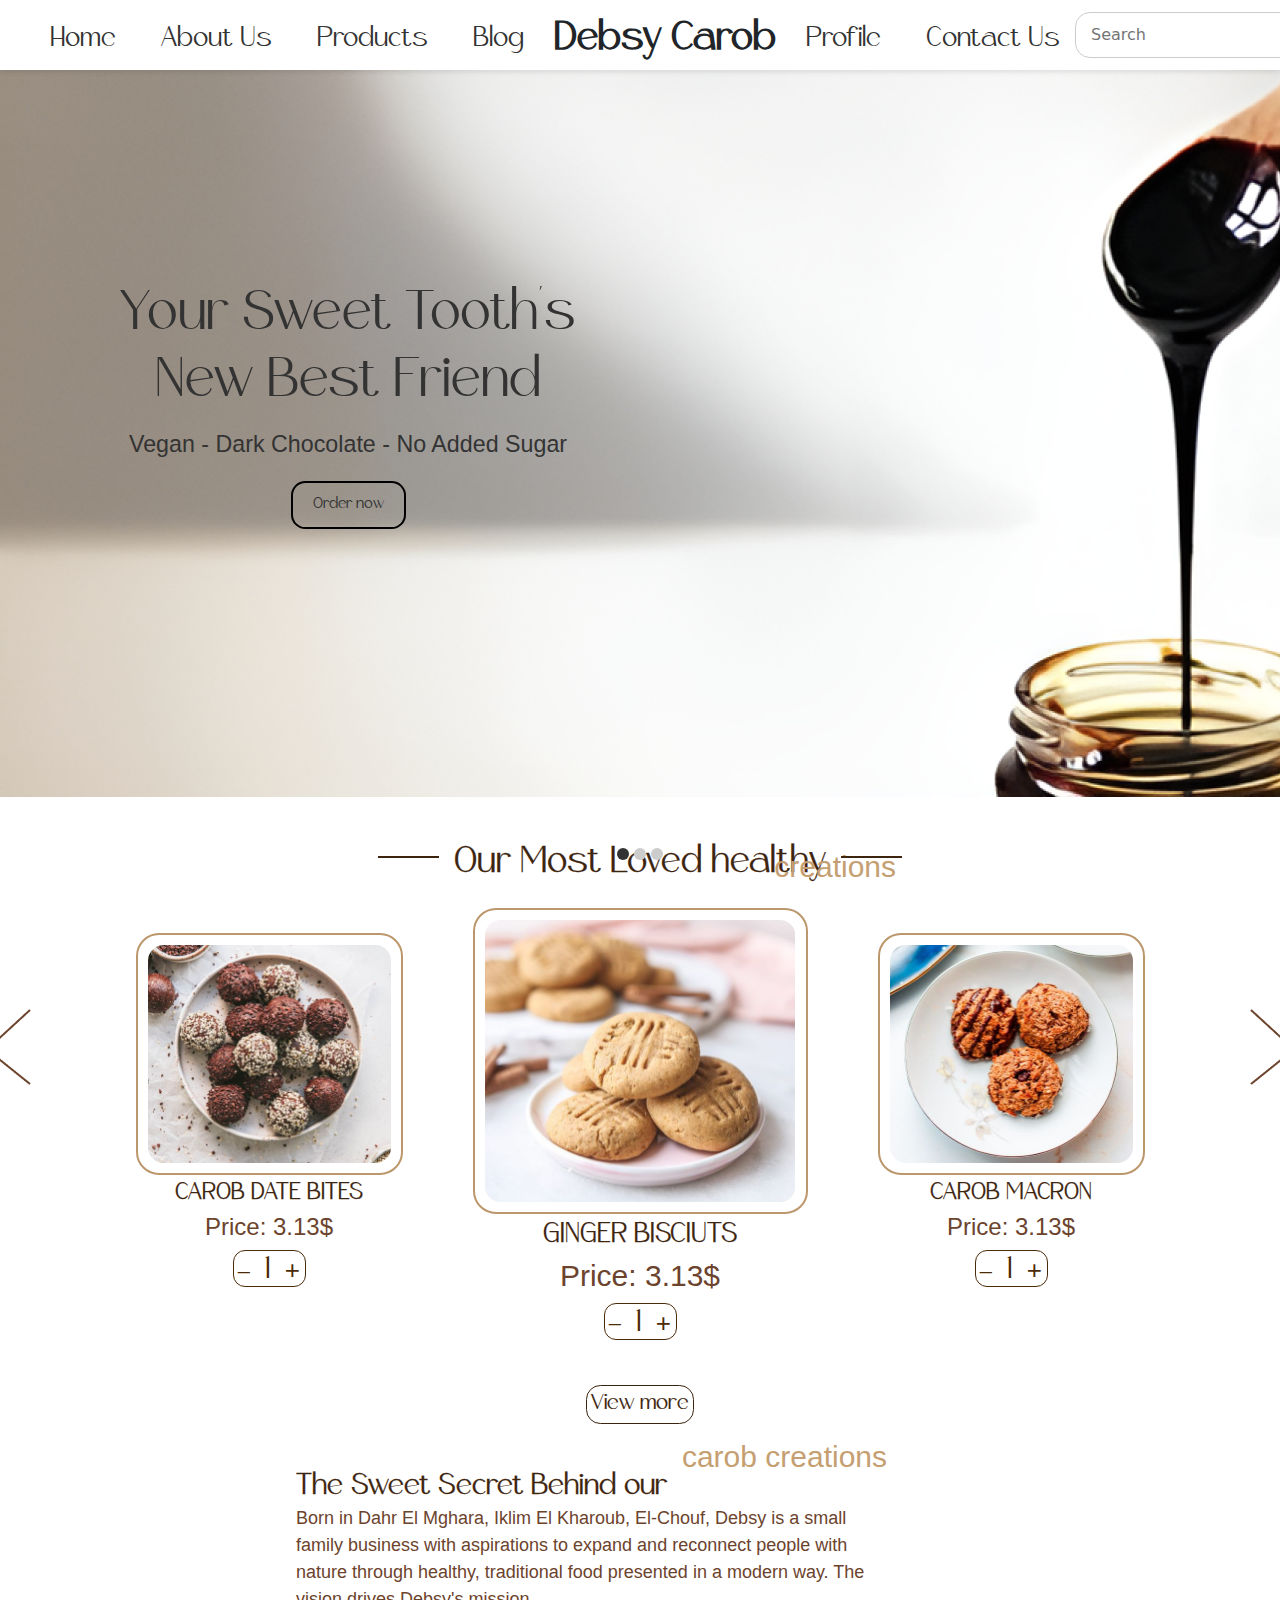
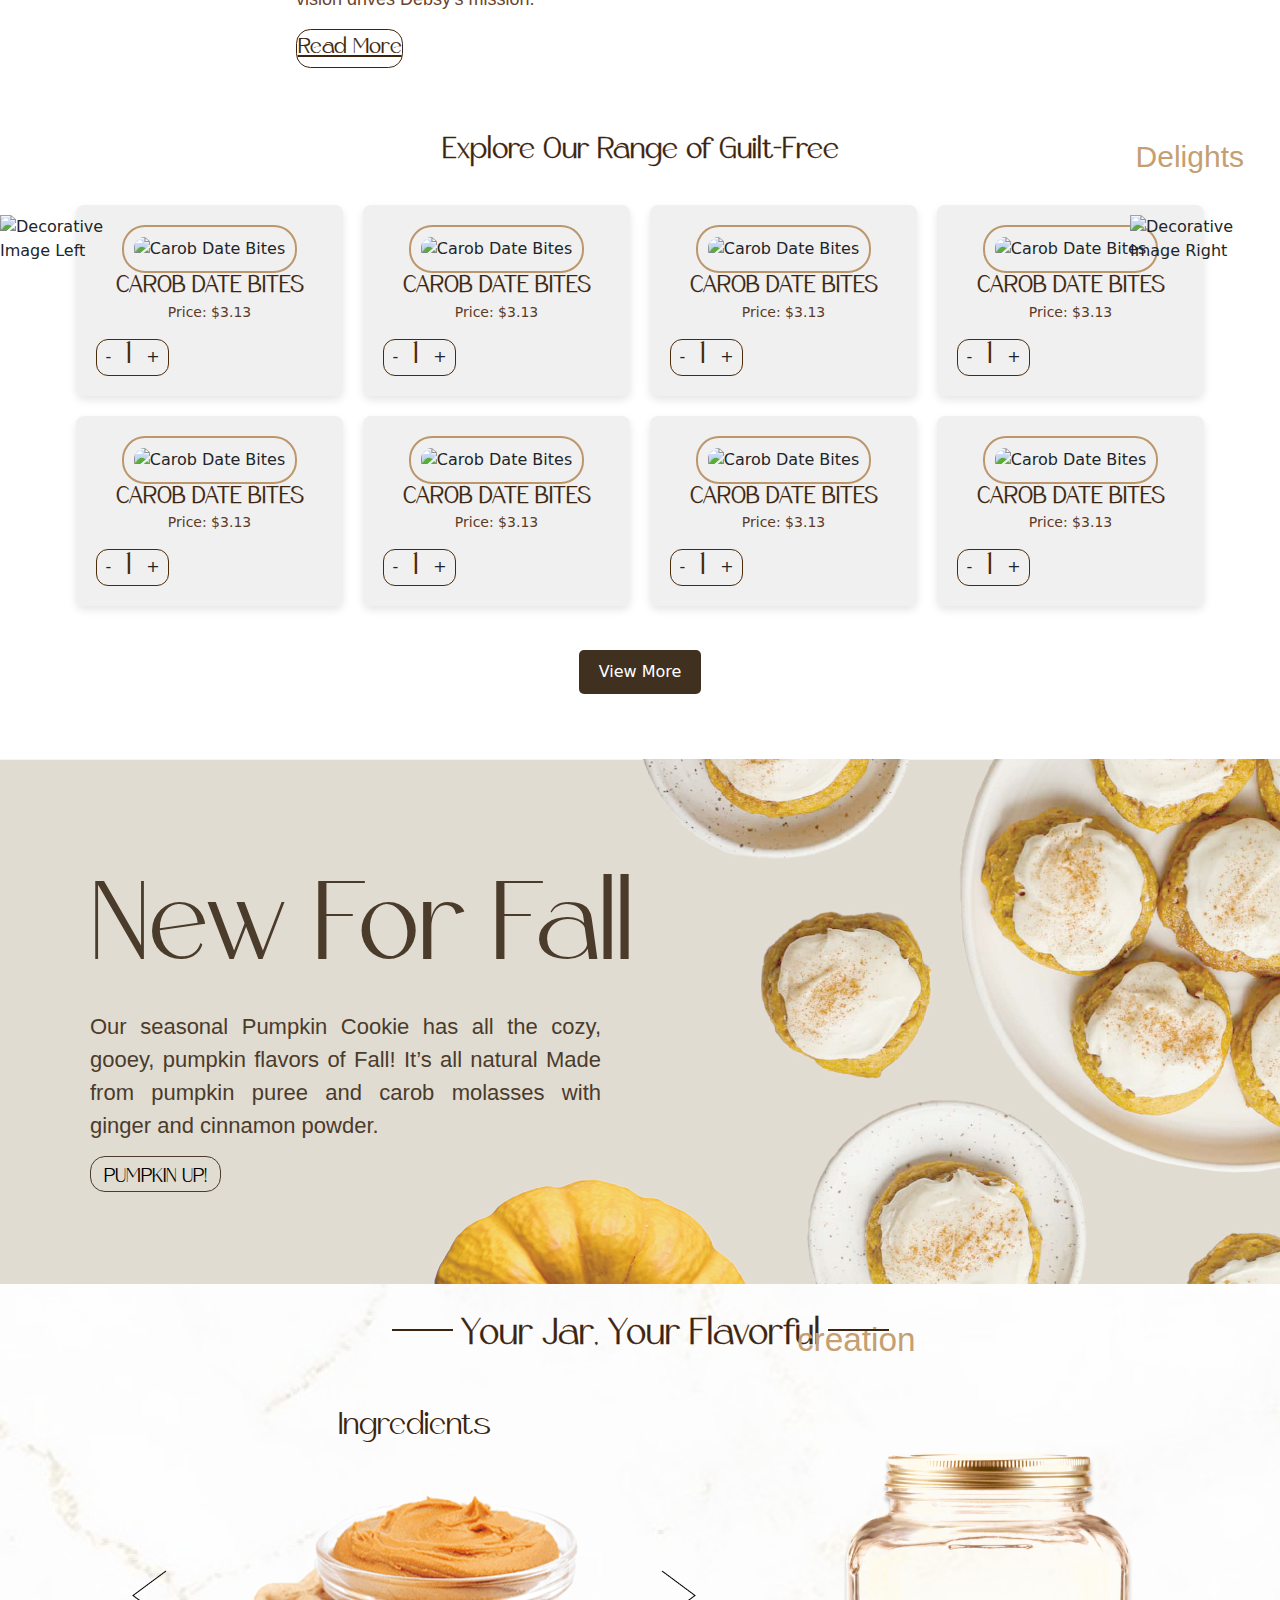
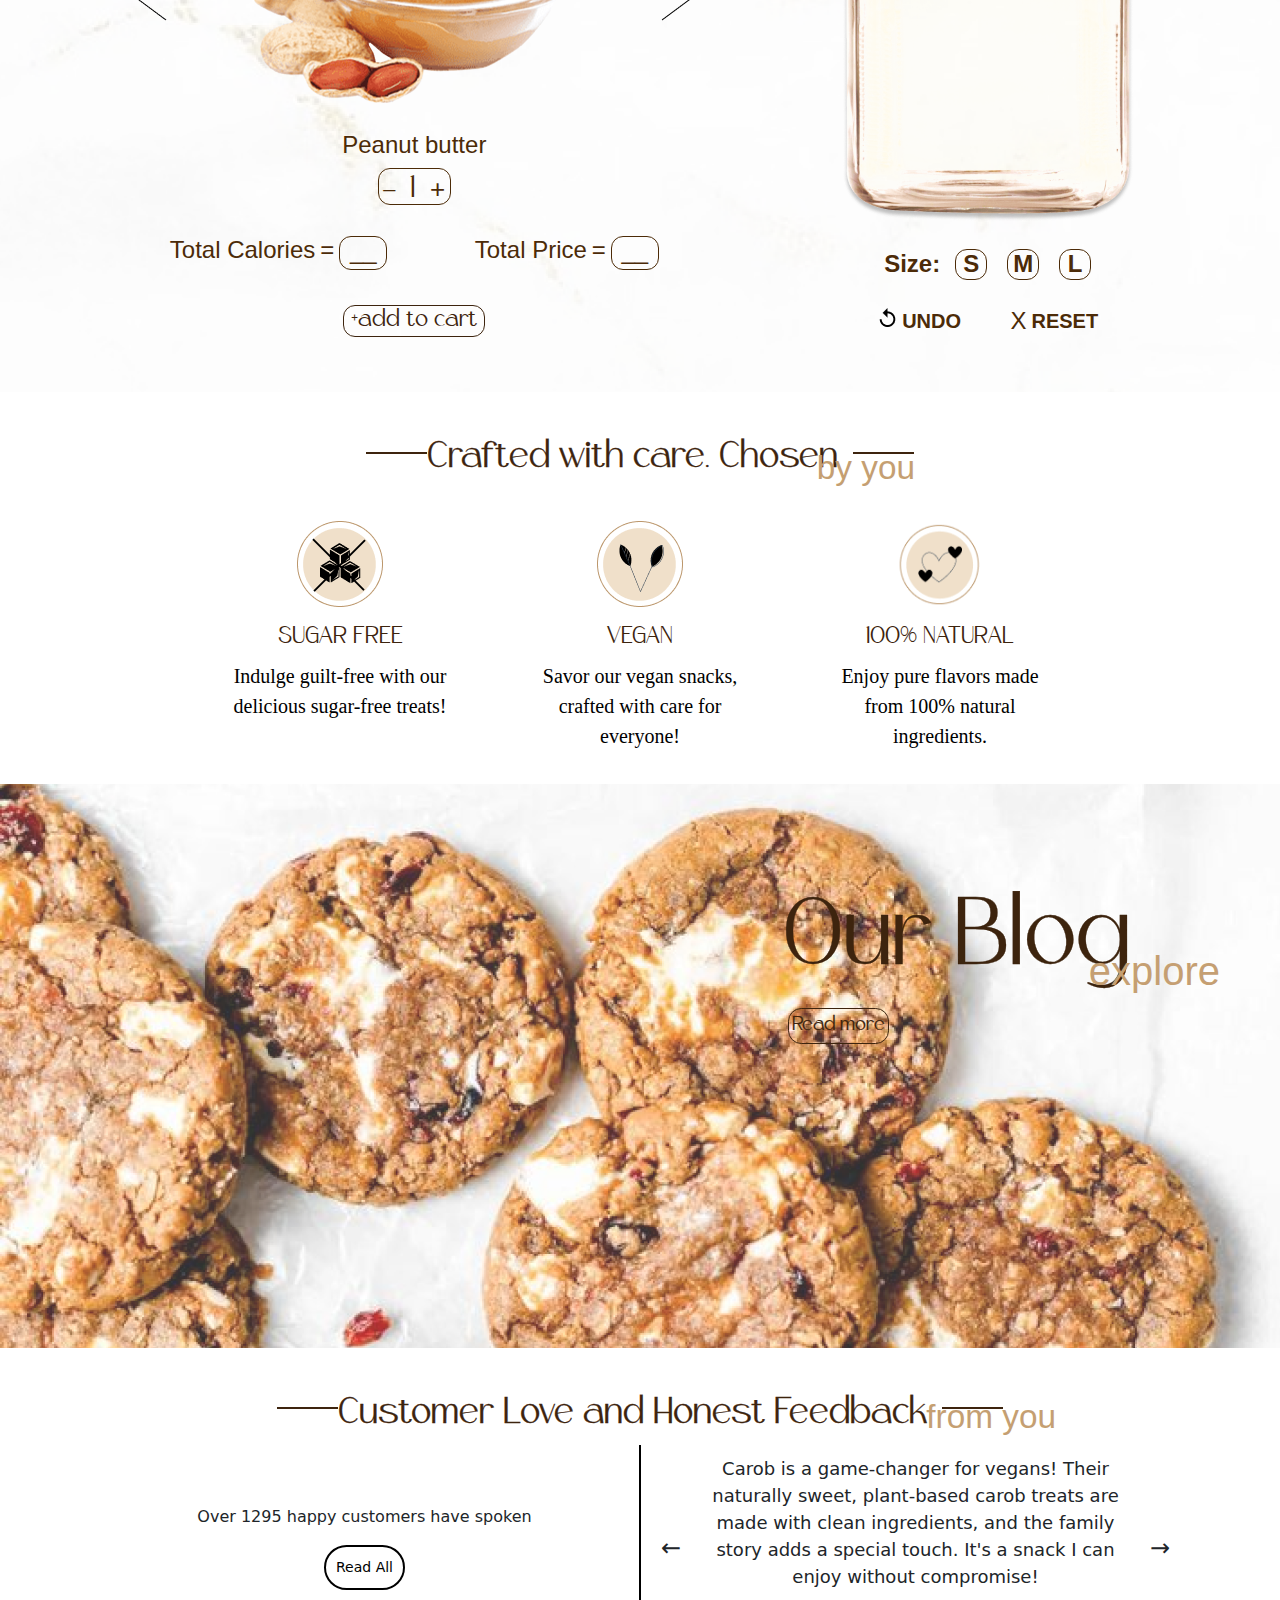
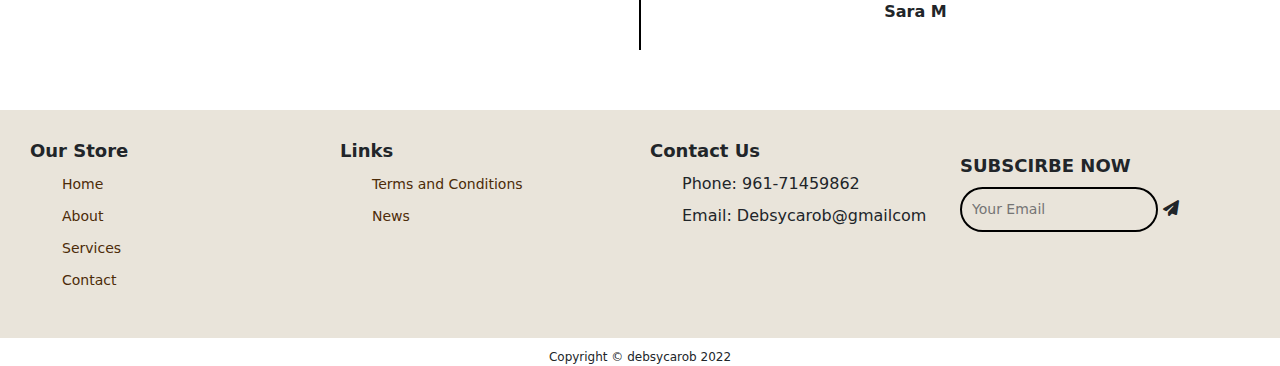
==== commit de1a5060: "header changed" ====
--- a/index.html
+++ b/index.html
@@ -10,6 +10,7 @@
   <link rel="stylesheet" href="https://cdnjs.cloudflare.com/ajax/libs/font-awesome/6.6.0/css/all.min.css"
     integrity="sha512-Kc323vGBEqzTmouAECnVceyQqyqdsSiqLQISBL29aUW4U/M7pSPA/gEUZQqv1cwx4OnYxTxve5UMg5GT6L4JJg=="
     crossorigin="anonymous" referrerpolicy="no-referrer" />
+    <link href="https://fonts.googleapis.com/icon?family=Material+Icons" rel="stylesheet">
   <link rel="stylesheet" href="style.css">
   <title>Debsy Carob</title>
 </head>
@@ -19,18 +20,27 @@
   <!-- Cyrine -->
   <header>
     <nav>
-      <a href="#" class="logo mobile">Debsy Carob</a>
+      <div class="logo mobile">Debsy Carob</div>
       <div class="nav-links">
         <a href="#">Home</a>
-        <a href="#">Special Offers</a>
+        <a href="#">About Us</a>
         <a href="#">Products</a>
-        <a href="#" class="logo pc">Debsy Carob</a>
-        <a href="#">Order</a>
-        <a href="#">About Us</a>
+        <a href="#">Blog</a>
+        <div class="logo pc">Debsy Carob</div>
+        <a href="#">Profile</a>
+        <a href="#">Contact Us</a>
       </div>
       <div class="search-bar">
         <input type="text" placeholder="Search">
-        <span>&#128269;</span>
+      </div>
+      <div class="icons">
+        <button>
+          <span class="material-icons">search</span> <!-- Search icon -->
+      </button>
+      <button>
+          <span class="material-icons">shopping_bag</span> <!-- Shopping bag icon -->
+      </button>
+      
       </div>
       <div class="hamburger">
         <div></div>
@@ -75,7 +85,7 @@
       </div>
 
       <div class="cards-items">
-        <div class="card text-center">
+        <div class="card text-center" style="width: 267px; height: 377.88px; margin-top: 60px;">
           <div class="card-image">
             <img src="images/best-sellers/datebites.png" class="card-img-top" alt="...">
           </div>
@@ -95,7 +105,7 @@
           </div>
         </div>
 
-        <div class="card text-center" id="card-center">
+        <div class="card text-center" id="card-center" style="width: 335px; height: 436.87px;">
           <div class="card-image">
             <img src="images/best-sellers/ginger.png" class="card-img-top" alt="...">
           </div>
@@ -115,7 +125,7 @@
           </div>
         </div>
 
-        <div class="card text-center">
+        <div class="card text-center" style="width: 267px; height: 377.88px; margin-top: 60px;">
           <div class="card-image">
             <img src="images/best-sellers/macaron.png" class="card-img-top" alt="...">
           </div>
--- a/style.css
+++ b/style.css
@@ -98,29 +98,18 @@
 .move-right,
 .move-left {
   margin: 0 70px;
-  margin-top: -100px;
+  margin-top: -160px;
   cursor: pointer;
 }
 
 .cards-items {
   display: flex;
   flex-direction: row;
-  gap: 60px;
-  margin: 0 30px;
 }
 
 .card {
-  /* margin: 35px; */
+  margin: 35px;
   border: none;
-  width: 267px;
-  height: 375.87px;
-  margin-top: 80px;
-}
-
-#card-center {
-  width: 335px;
-  height: 441.87px;
-  margin-top: 60px;
 }
 
 .card-body {
@@ -502,30 +491,48 @@
 
 header {
   width: 100%;
-  height: 107px;
-  padding: 10px 0;
+  padding: -40px;
   box-shadow: 0px 2px 5px rgba(0, 0, 0, 0.1);
-  background-color: #ffffff;
+  position: fixed;
+  top: 0;
+  left: 0;
+  background-color: #fff;
+  z-index: 1000;
+  
 }
 
 nav {
+  background-color: #fff;
   display: flex;
   justify-content: space-between;
   align-items: center;
   max-width: 1200px;
   margin: 0 auto;
   padding: 0 20px;
+  white-space: nowrap;
+  margin-left: 15px;
+  
+}
+
+.nav-links {
+  display: flex;
+  align-items: center;
+  gap: 15px;
 }
 
 nav a {
+  font-family: "Romely";
   text-decoration: none;
   color: #333;
   margin: 0 15px;
   font-weight: 500;
-  font-size: 1rem;
-}
-
-nav a.logo {
+  font-size: 28px;
+  font-weight: lighter;
+  white-space: nowrap;
+ 
+}
+
+nav .logo {
   font-family: "Romely";
   font-size: 40px;
   font-weight: bold;
@@ -547,6 +554,19 @@
   border: none;
   outline: none;
   padding: 5px;
+}
+.icons button {
+  background-color: transparent;
+  color: #4c2b08;
+  border: none;
+  cursor: pointer;
+  padding: 10px;
+  font-size: 10px; /* Adjust the size of the icon */
+}
+
+
+button:hover {
+  color: #333; /* Change color on hover */
 }
 
 /* Hamburger menu styling */
@@ -590,17 +610,18 @@
 }
 
 .hero {
-  width: 100%;
+  width: 1512px;
   height: 781.97px;
   display: flex;
   align-items: center;
   justify-content: flex-start;
   padding: 0 20px;
   background-image: url("images/Untitled\ Project_enhanced\ 1@2x.png");
+  object-fit: cover;
+  overflow: hidden;
   background-size: cover;
   background-repeat: no-repeat;
   background-position: center;
-  margin: 0;
 }
 
 .hero-text {
@@ -618,7 +639,7 @@
   margin-bottom: 10px;
 }
 
-.hero br {
+.hero br{
   font-family: "Romely";
   font-size: 111.59px;
 }
@@ -663,24 +684,15 @@
   background-color: #ccc;
   border-radius: 50%;
   cursor: pointer;
+  margin-top: 40px;
+  margin-bottom: 20px;
 }
 
 .carousel-dot.active {
   background-color: #333;
 }
 
-.icons button {
-  background-color: transparent;
-  color: #4c2b08;
-  border: none;
-  cursor: pointer;
-  padding: 10px;
-  font-size: 24px; /* Adjust the size of the icon */
-}
-
-button:hover {
-  color: #333; /* Change color on hover */
-}
+
 
 .mobile {
   display: none;
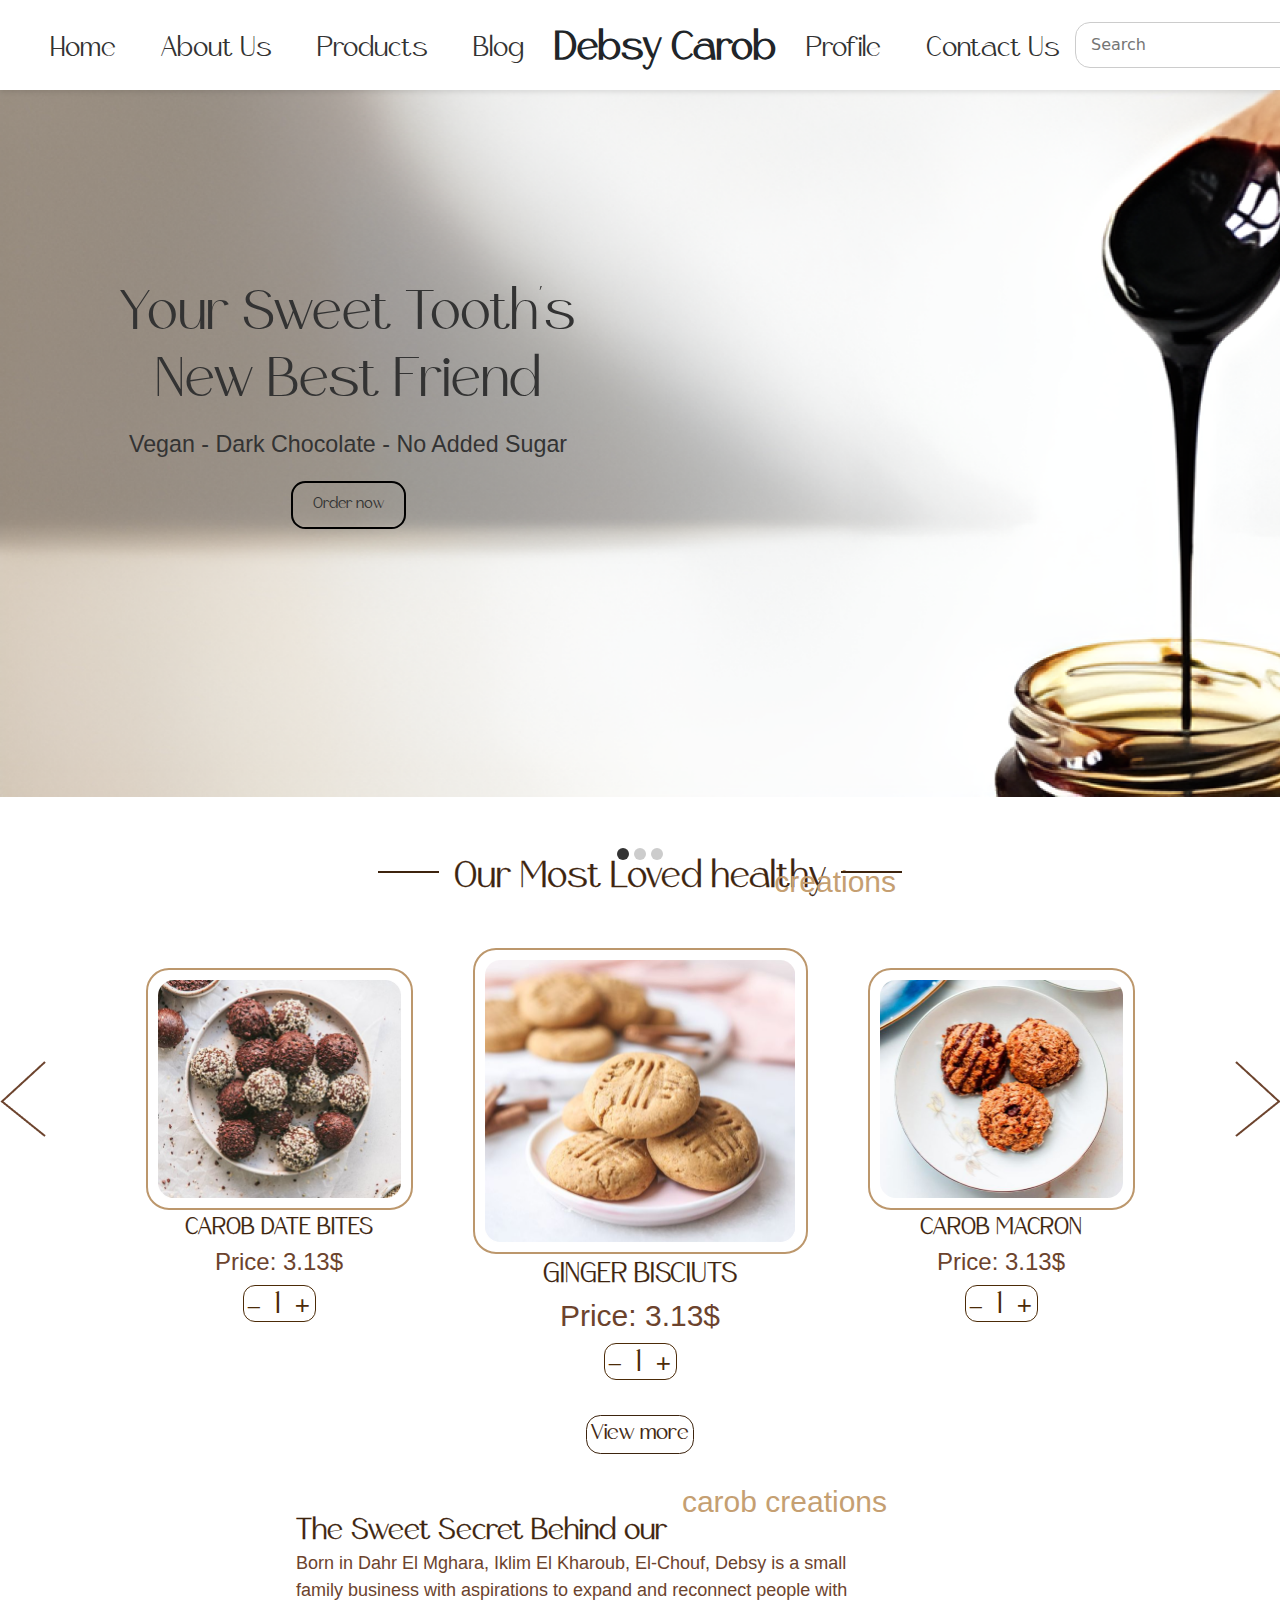
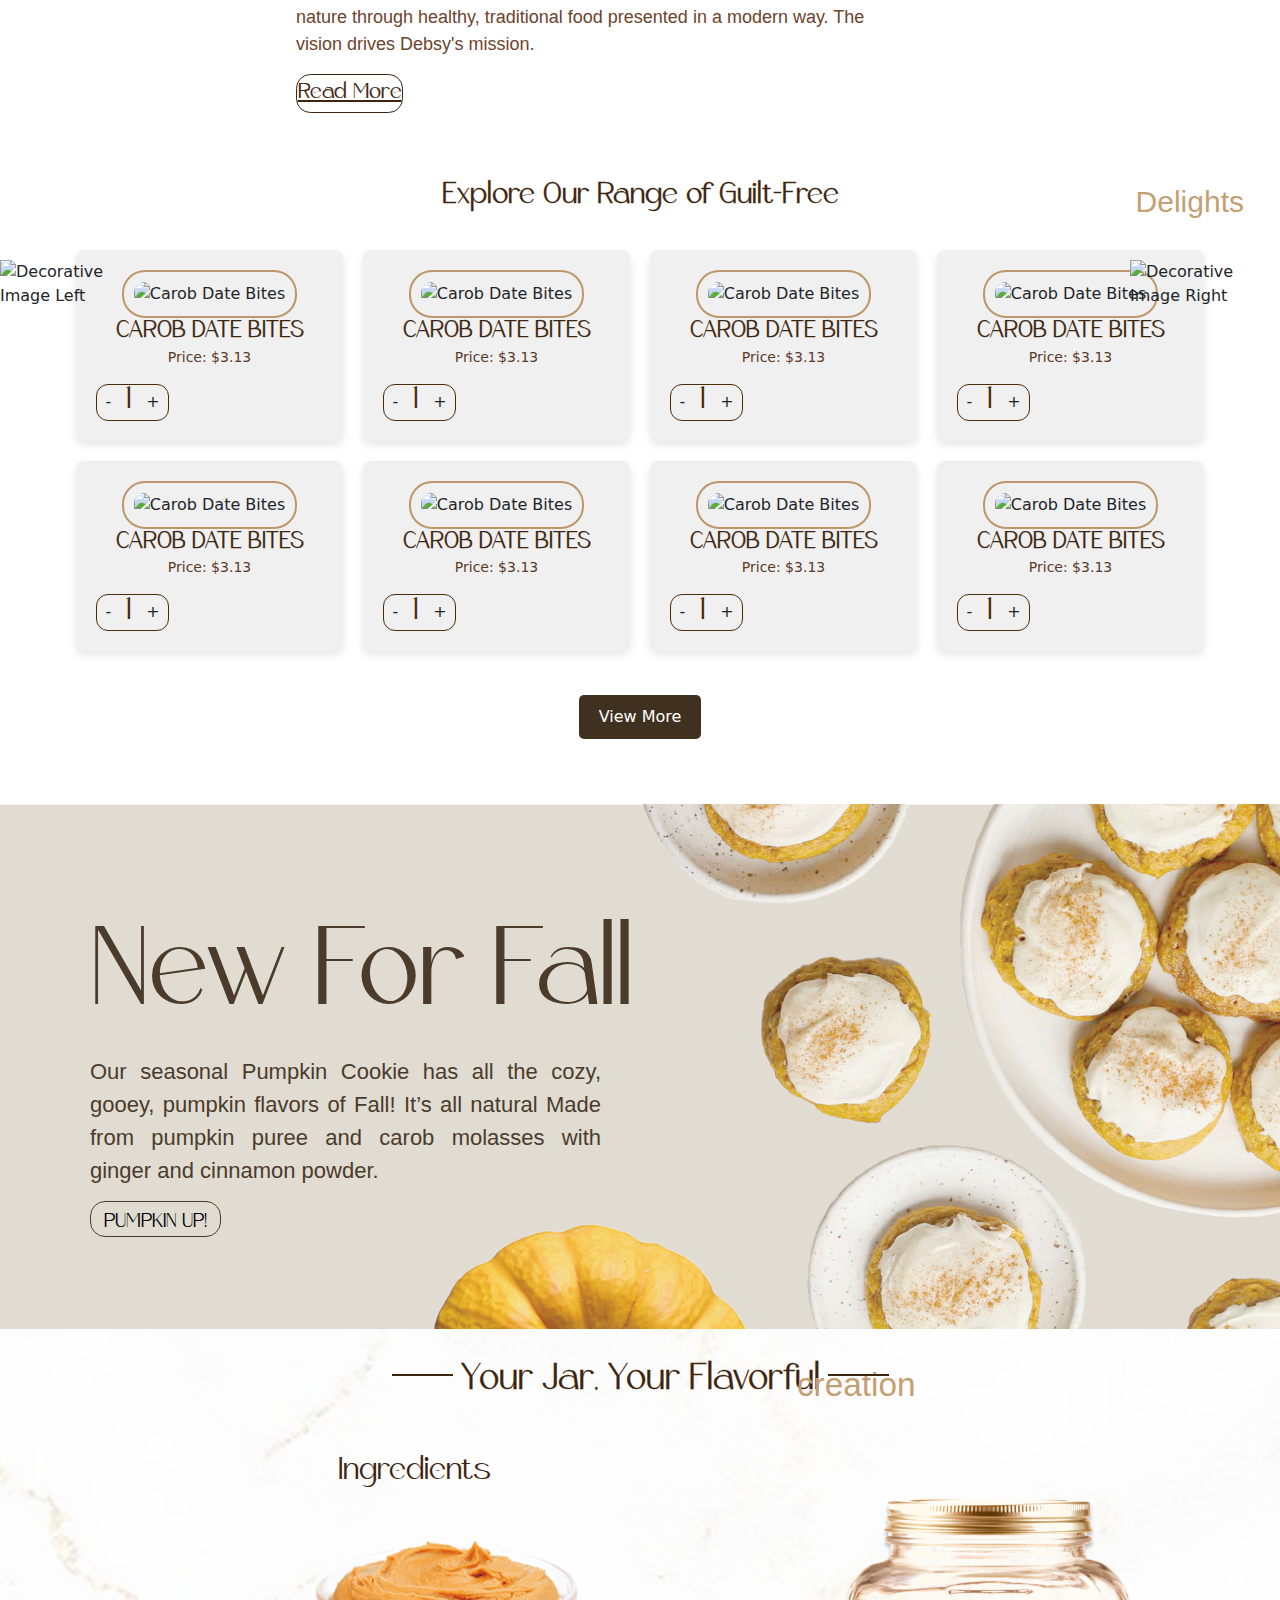
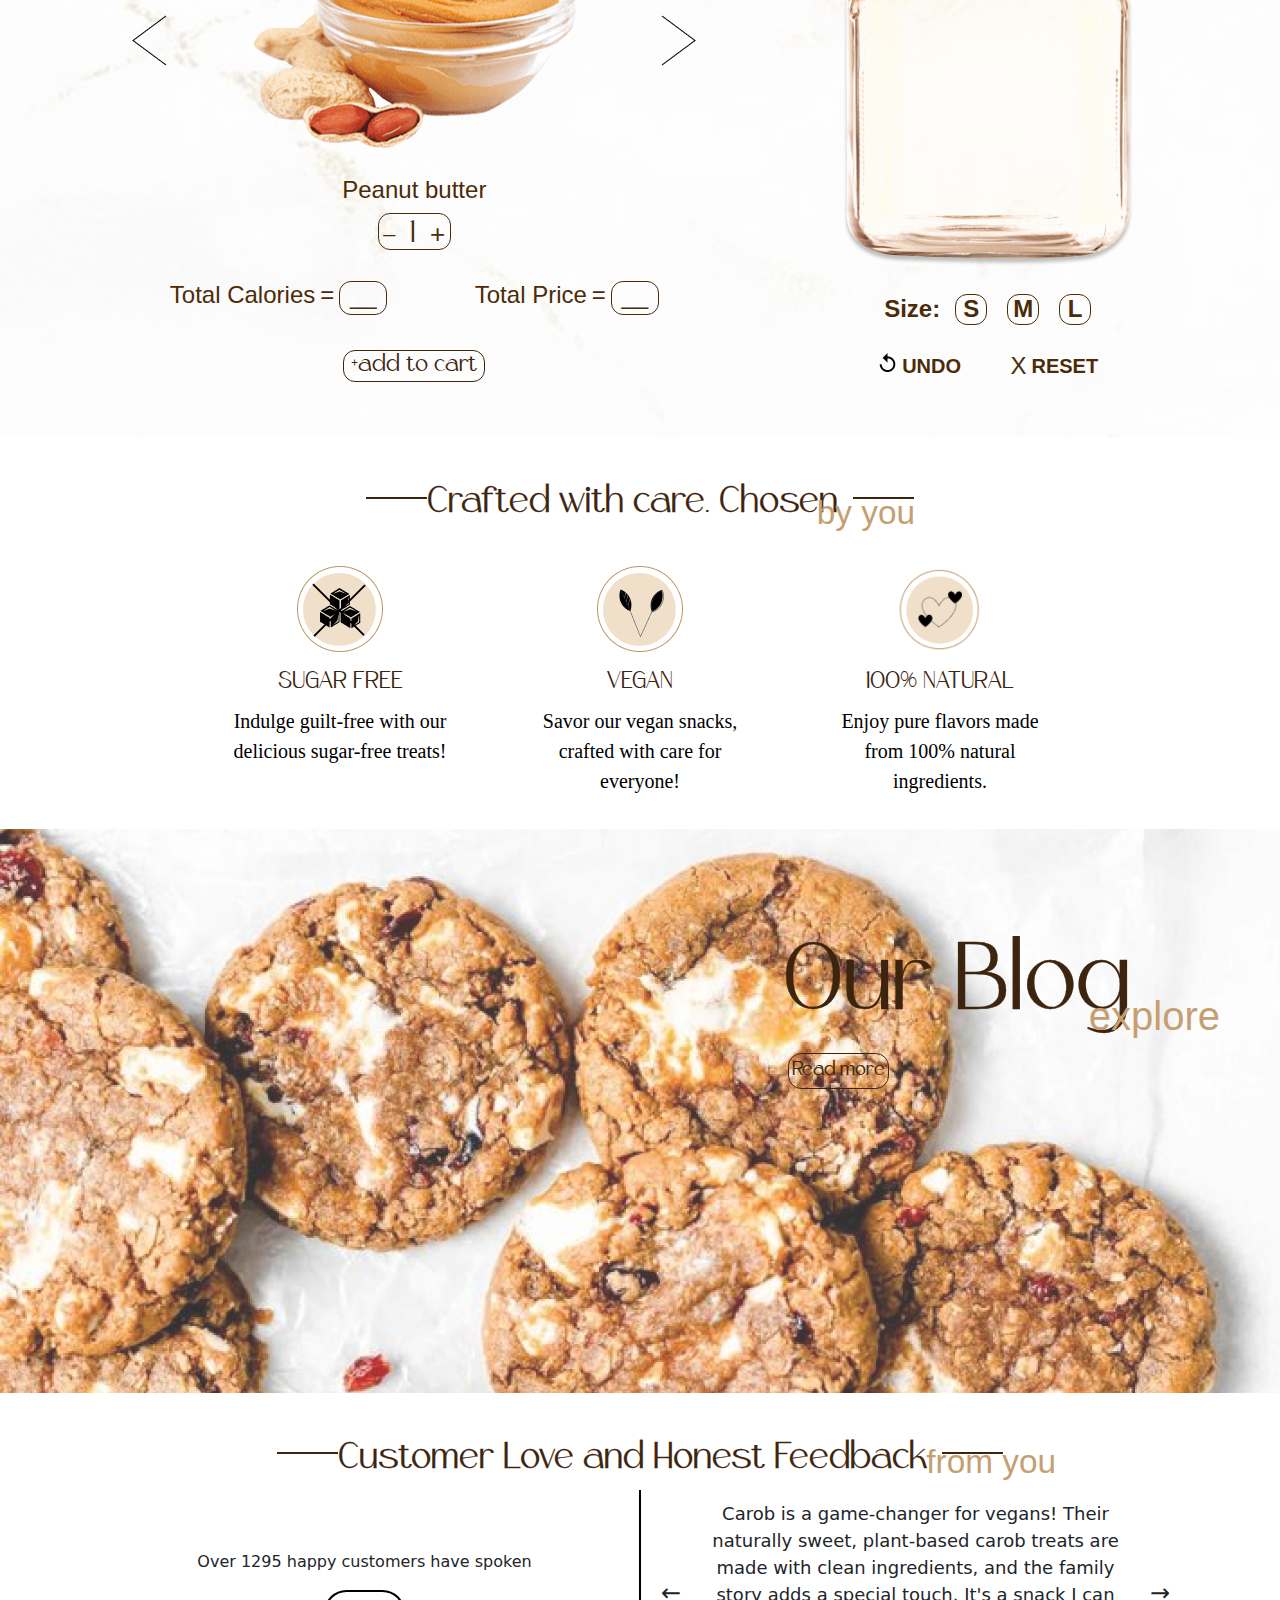
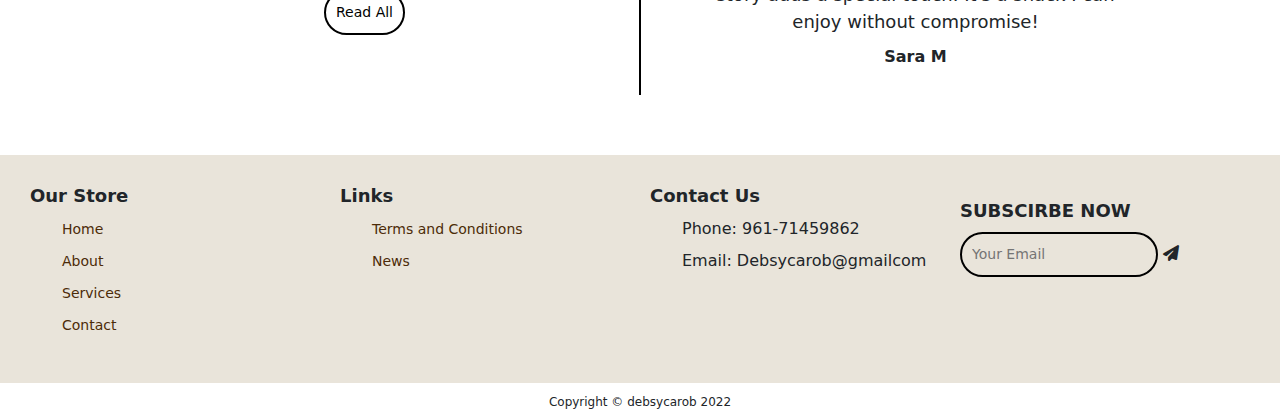
==== commit a3be9440: "conflicts fixed" ====
--- a/index.html
+++ b/index.html
@@ -85,7 +85,7 @@
       </div>
 
       <div class="cards-items">
-        <div class="card text-center" style="width: 267px; height: 377.88px; margin-top: 60px;">
+        <div class="card text-center">
           <div class="card-image">
             <img src="images/best-sellers/datebites.png" class="card-img-top" alt="...">
           </div>
@@ -105,7 +105,7 @@
           </div>
         </div>
 
-        <div class="card text-center" id="card-center" style="width: 335px; height: 436.87px;">
+        <div class="card text-center" id="card-center">
           <div class="card-image">
             <img src="images/best-sellers/ginger.png" class="card-img-top" alt="...">
           </div>
@@ -125,7 +125,7 @@
           </div>
         </div>
 
-        <div class="card text-center" style="width: 267px; height: 377.88px; margin-top: 60px;">
+        <div class="card text-center">
           <div class="card-image">
             <img src="images/best-sellers/macaron.png" class="card-img-top" alt="...">
           </div>
--- a/style.css
+++ b/style.css
@@ -84,6 +84,10 @@
 }
 
 /* best sellers */
+#best-sellers {
+  margin: 30px 0;
+}
+
 #best-sub {
   font-size: 30px;
   margin-right: -70px;
@@ -98,18 +102,29 @@
 .move-right,
 .move-left {
   margin: 0 70px;
-  margin-top: -160px;
+  margin-top: -100px;
   cursor: pointer;
 }
 
 .cards-items {
   display: flex;
   flex-direction: row;
+  gap: 60px;
+  margin: 0 30px;
+  margin-bottom: 20px;
 }
 
 .card {
-  margin: 35px;
   border: none;
+  width: 267px;
+  height: 375.87px;
+  margin-top: 80px;
+}
+
+#card-center {
+  width: 335px;
+  height: 441.87px;
+  margin-top: 60px;
 }
 
 .card-body {
@@ -491,6 +506,7 @@
 
 header {
   width: 100%;
+<<<<<<< HEAD
   padding: -40px;
   box-shadow: 0px 2px 5px rgba(0, 0, 0, 0.1);
   position: fixed;
@@ -499,6 +515,12 @@
   background-color: #fff;
   z-index: 1000;
   
+=======
+  height: 107px;
+  padding: 10px 0;
+  box-shadow: 0px 2px 5px rgba(0, 0, 0, 0.1);
+  background-color: #ffffff;
+>>>>>>> 17213e21b524237708a929525a35b0477c89f72d
 }
 
 nav {
@@ -639,7 +661,7 @@
   margin-bottom: 10px;
 }
 
-.hero br{
+.hero br {
   font-family: "Romely";
   font-size: 111.59px;
 }
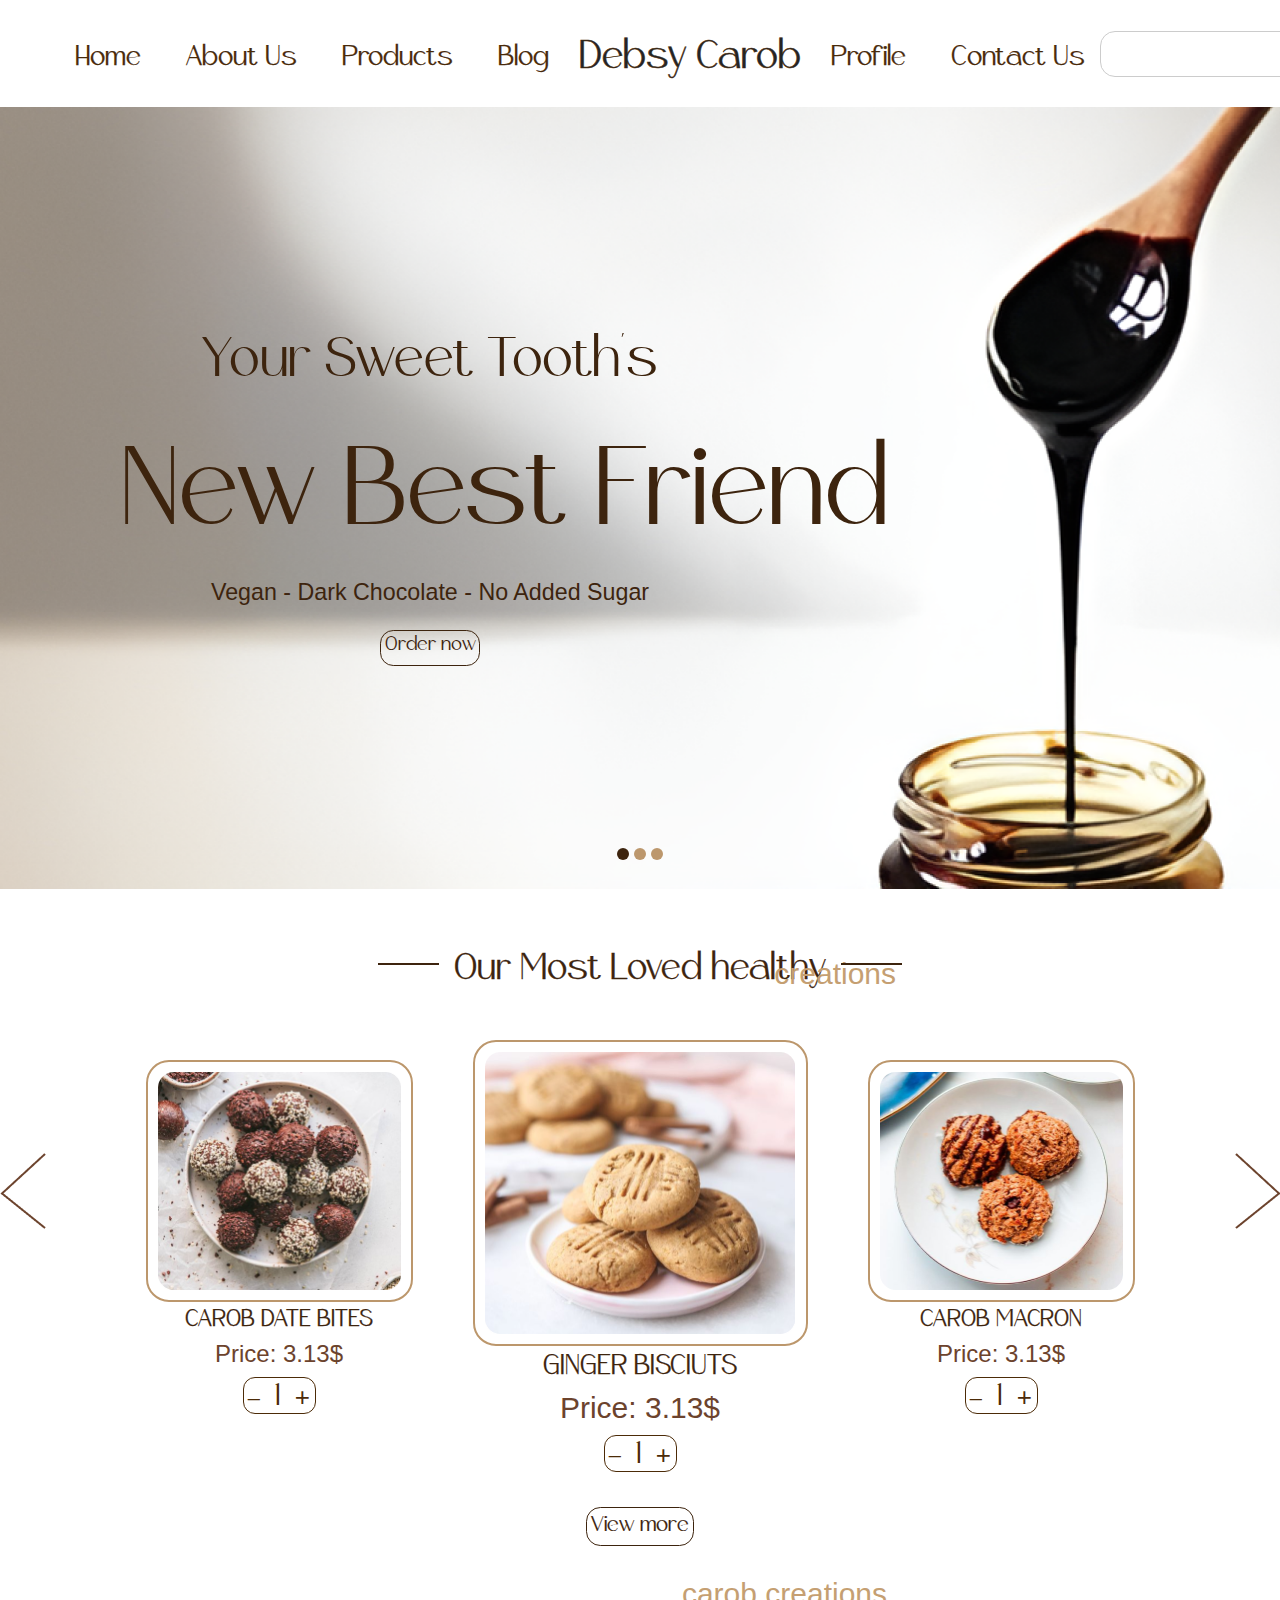
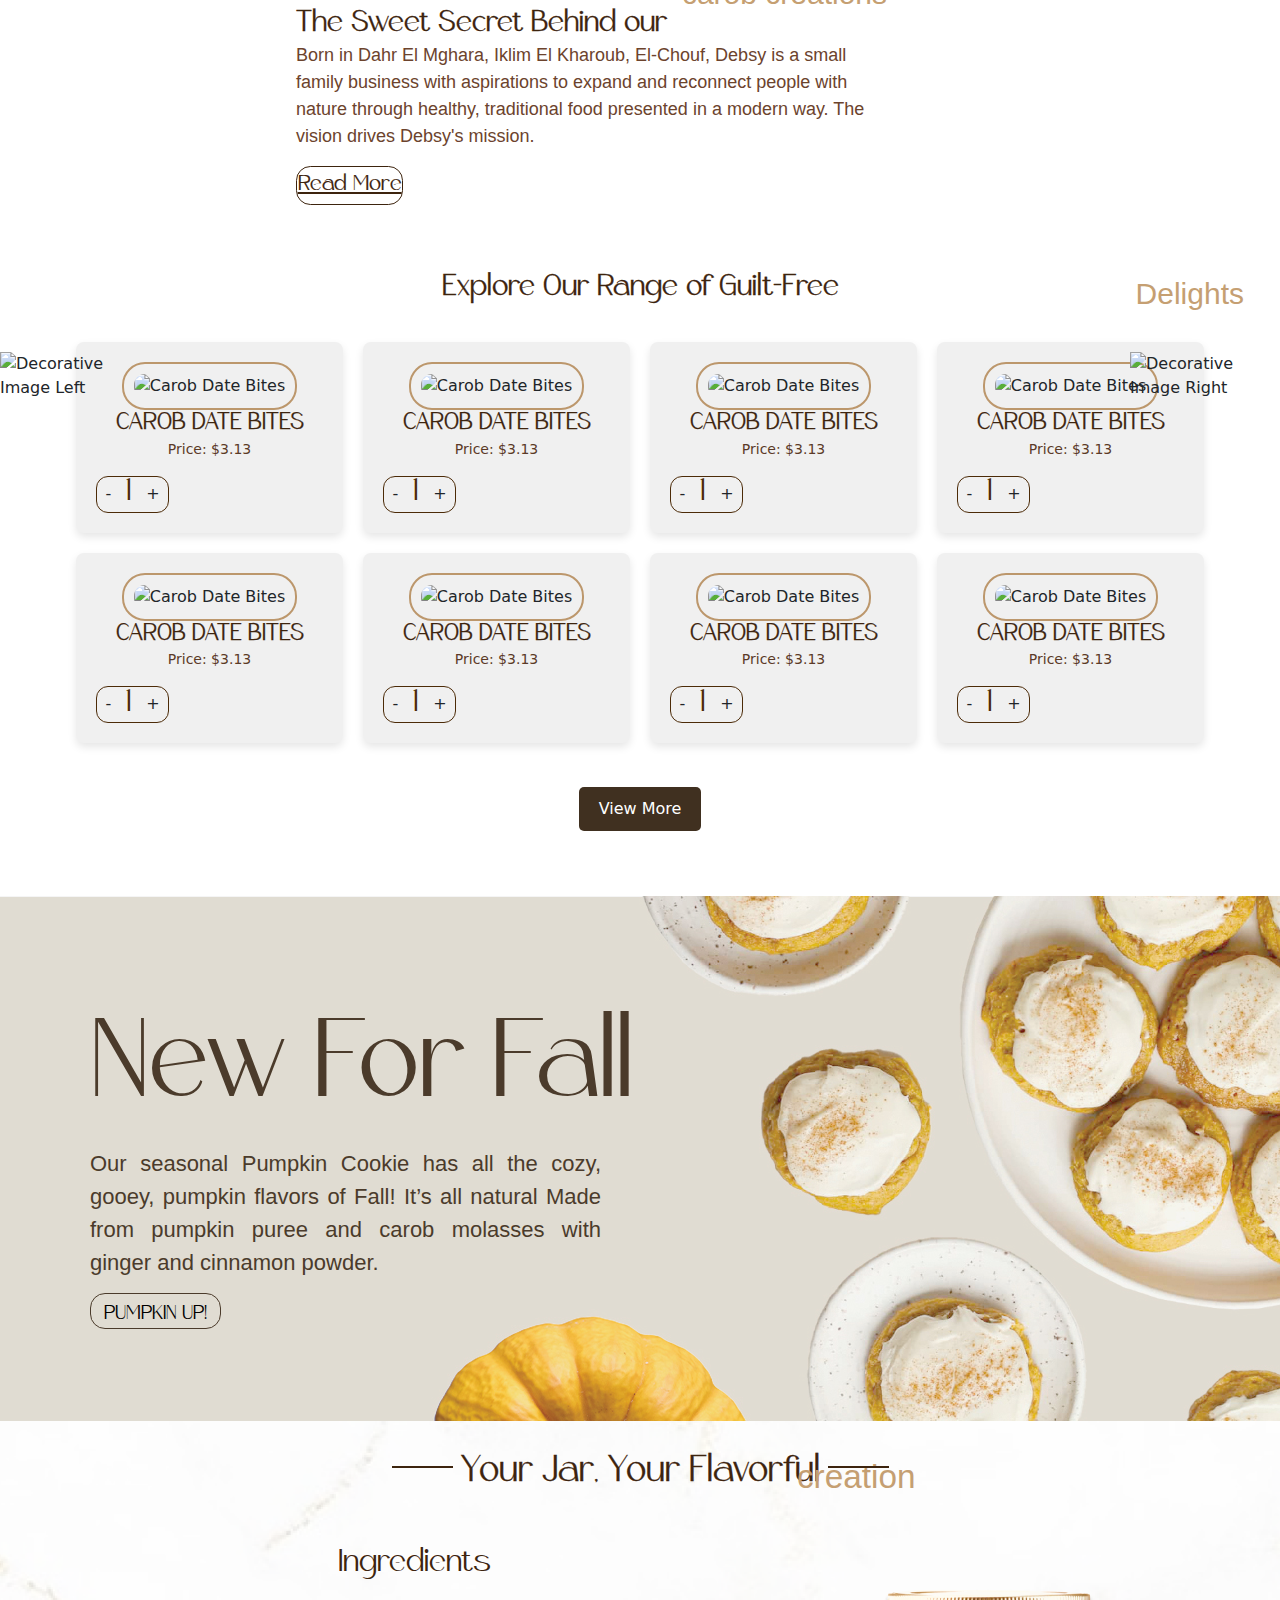
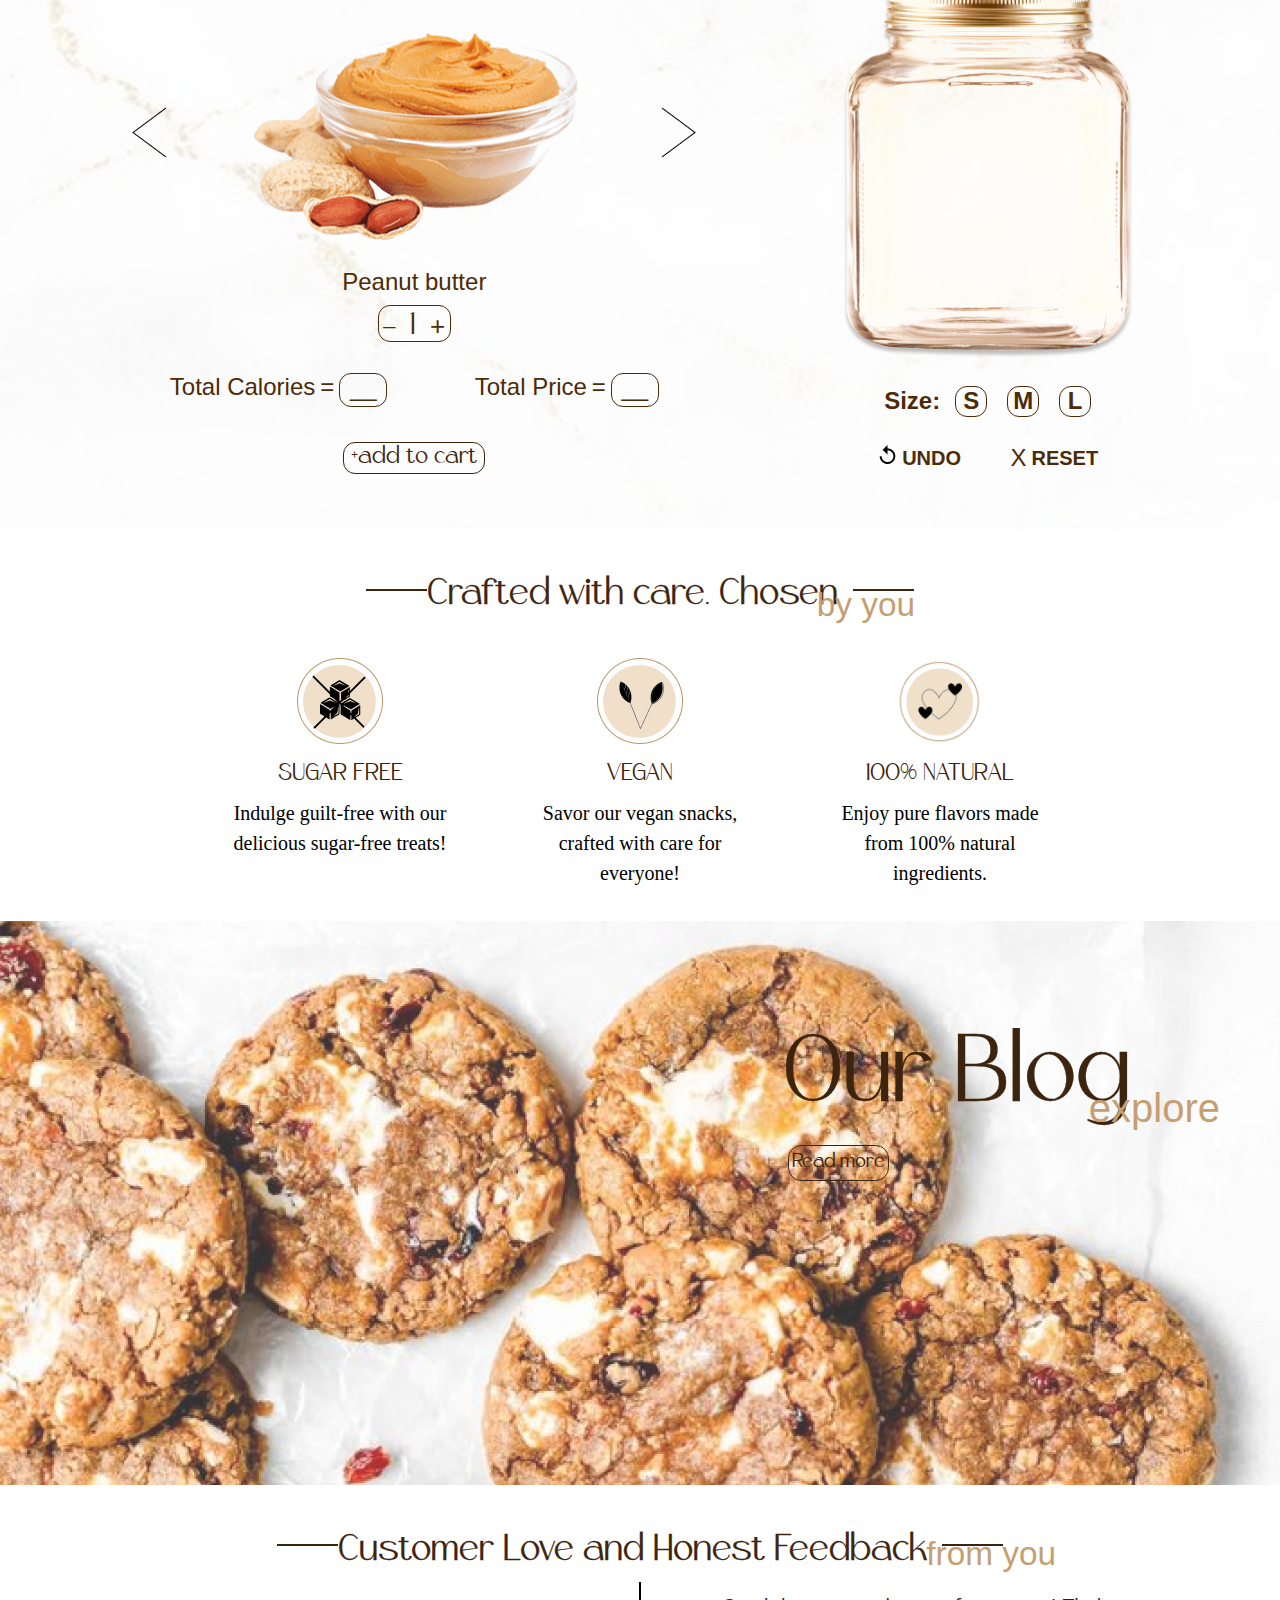
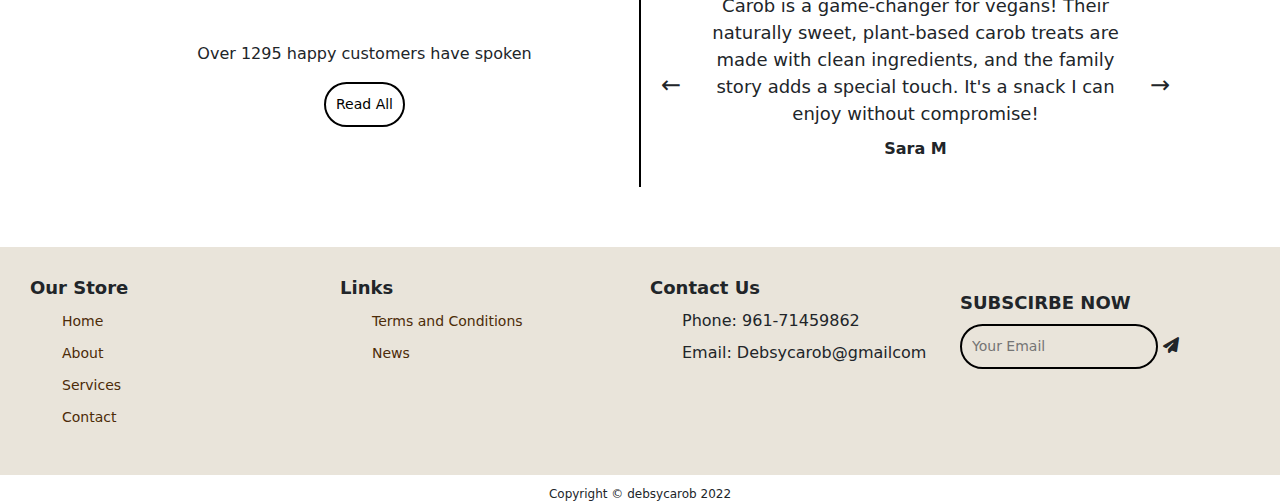
==== commit 337a25d4: "header-banner-fix" ====
--- a/index.html
+++ b/index.html
@@ -31,7 +31,7 @@
         <a href="#">Contact Us</a>
       </div>
       <div class="search-bar">
-        <input type="text" placeholder="Search">
+        <input type="text">
       </div>
       <div class="icons">
         <button>
@@ -52,7 +52,9 @@
 
   <section class="banner hero">
     <div class="hero-text">
-      <h1>Your Sweet Tooth's <br> New Best Friend</h1>
+      <h2>Your Sweet Tooth's</h2>
+      <br> 
+      <h1>New Best Friend</h1>
       <p>Vegan - Dark Chocolate - No Added Sugar</p>
       <a href="#" class="hero-button">Order now</a>
     </div>
--- a/style.css
+++ b/style.css
@@ -6,6 +6,7 @@
 @import url("https://fonts.cdnfonts.com/css/poppins");
 @import url("https://fonts.cdnfonts.com/css/koulen");
 @import url("https://fonts.cdnfonts.com/css/instrument-sans");
+@import url('https://fonts.cdnfonts.com/css/actor');
 
 @font-face {
   font-family: "Romely";
@@ -505,63 +506,51 @@
 }
 
 header {
+  display: flex;
+  flex-direction: row;
+  justify-content: center;
+  align-items: center;
   width: 100%;
-<<<<<<< HEAD
-  padding: -40px;
-  box-shadow: 0px 2px 5px rgba(0, 0, 0, 0.1);
-  position: fixed;
-  top: 0;
-  left: 0;
-  background-color: #fff;
-  z-index: 1000;
-  
-=======
   height: 107px;
   padding: 10px 0;
   box-shadow: 0px 2px 5px rgba(0, 0, 0, 0.1);
   background-color: #ffffff;
->>>>>>> 17213e21b524237708a929525a35b0477c89f72d
 }
 
 nav {
+  display: flex;
+  flex-direction: row;
+  justify-content: center;
+  align-items: center;
   background-color: #fff;
   display: flex;
   justify-content: space-between;
   align-items: center;
   max-width: 1200px;
-  margin: 0 auto;
   padding: 0 20px;
+  white-space: nowrap;  
+}
+
+.nav-links {
+  display: flex;
+  align-items: center;
+  gap: 15px;
+}
+
+nav a {
+  font-family: "Romely";
+  text-decoration: none;
+  color: #4C2B08;
+  margin: 0 15px;
+  font-size: 28px;
   white-space: nowrap;
-  margin-left: 15px;
-  
-}
-
-.nav-links {
-  display: flex;
-  align-items: center;
-  gap: 15px;
-}
-
-nav a {
-  font-family: "Romely";
-  text-decoration: none;
-  color: #333;
-  margin: 0 15px;
-  font-weight: 500;
-  font-size: 28px;
-  font-weight: lighter;
-  white-space: nowrap;
- 
+  -webkit-text-stroke: 0.25px #3D240E;
 }
 
 nav .logo {
   font-family: "Romely";
   font-size: 40px;
-  font-weight: bold;
-}
-
-nav a:hover {
-  color: #555;
+  -webkit-text-stroke: 0.5px #4C2B08;
 }
 
 .search-bar {
@@ -632,7 +621,8 @@
 }
 
 .hero {
-  width: 1512px;
+  margin-top: 0;
+  width: 100%;
   height: 781.97px;
   display: flex;
   align-items: center;
@@ -656,8 +646,17 @@
 
 .hero h1 {
   font-family: "Romely";
+  font-size: 111.59px;
+  color: #3D240E;
+  margin-bottom: 10px;
+  text-wrap: nowrap;
+}
+
+.hero h2 {
+  font-family: "Romely";
   font-size: 55.8px;
-  color: #333;
+  color: #3D240E;
+  text-wrap: nowrap;
   margin-bottom: 10px;
 }
 
@@ -669,17 +668,18 @@
   font-family: "Actor", sans-serif;
   font-size: 23.25px;
   margin-bottom: 20px;
+  color: #3D240E;
 }
 
 .hero-button {
+  width: 99.16px;
+  height: 36px;
   font-family: "Romely";
   font-size: 20.16px;
-  border: 2px solid black;
-  border-radius: 14.37px;
+  border: 1.26px solid #3D240E;
+  border-radius: 13.26px;
   background-color: transparent;
-  padding: 10px 20px;
-  font-size: 1em;
-  color: #333;
+  color: #3D240E;
   cursor: pointer;
   text-decoration: none;
   display: inline-block;
@@ -687,7 +687,7 @@
 }
 
 .hero-button:hover {
-  background-color: #333;
+  background-color: #3D240E;
   color: #fff;
 }
 
@@ -703,7 +703,7 @@
 .carousel-dot {
   width: 12px;
   height: 12px;
-  background-color: #ccc;
+  background-color: #BC976C;
   border-radius: 50%;
   cursor: pointer;
   margin-top: 40px;
@@ -711,16 +711,18 @@
 }
 
 .carousel-dot.active {
-  background-color: #333;
-}
-
-
+  background-color: #3D240E;
+}
 
 .mobile {
   display: none;
 }
 
 @media (max-width: 768px) {
+  header{
+    display: block;
+  }
+
   .search-bar {
     display: none;
   }
@@ -867,7 +869,6 @@
   .fall-section {
     flex-direction: column;
     padding: 20px;
-    background-size: cover;
     height: auto;
     text-align: center;
   }
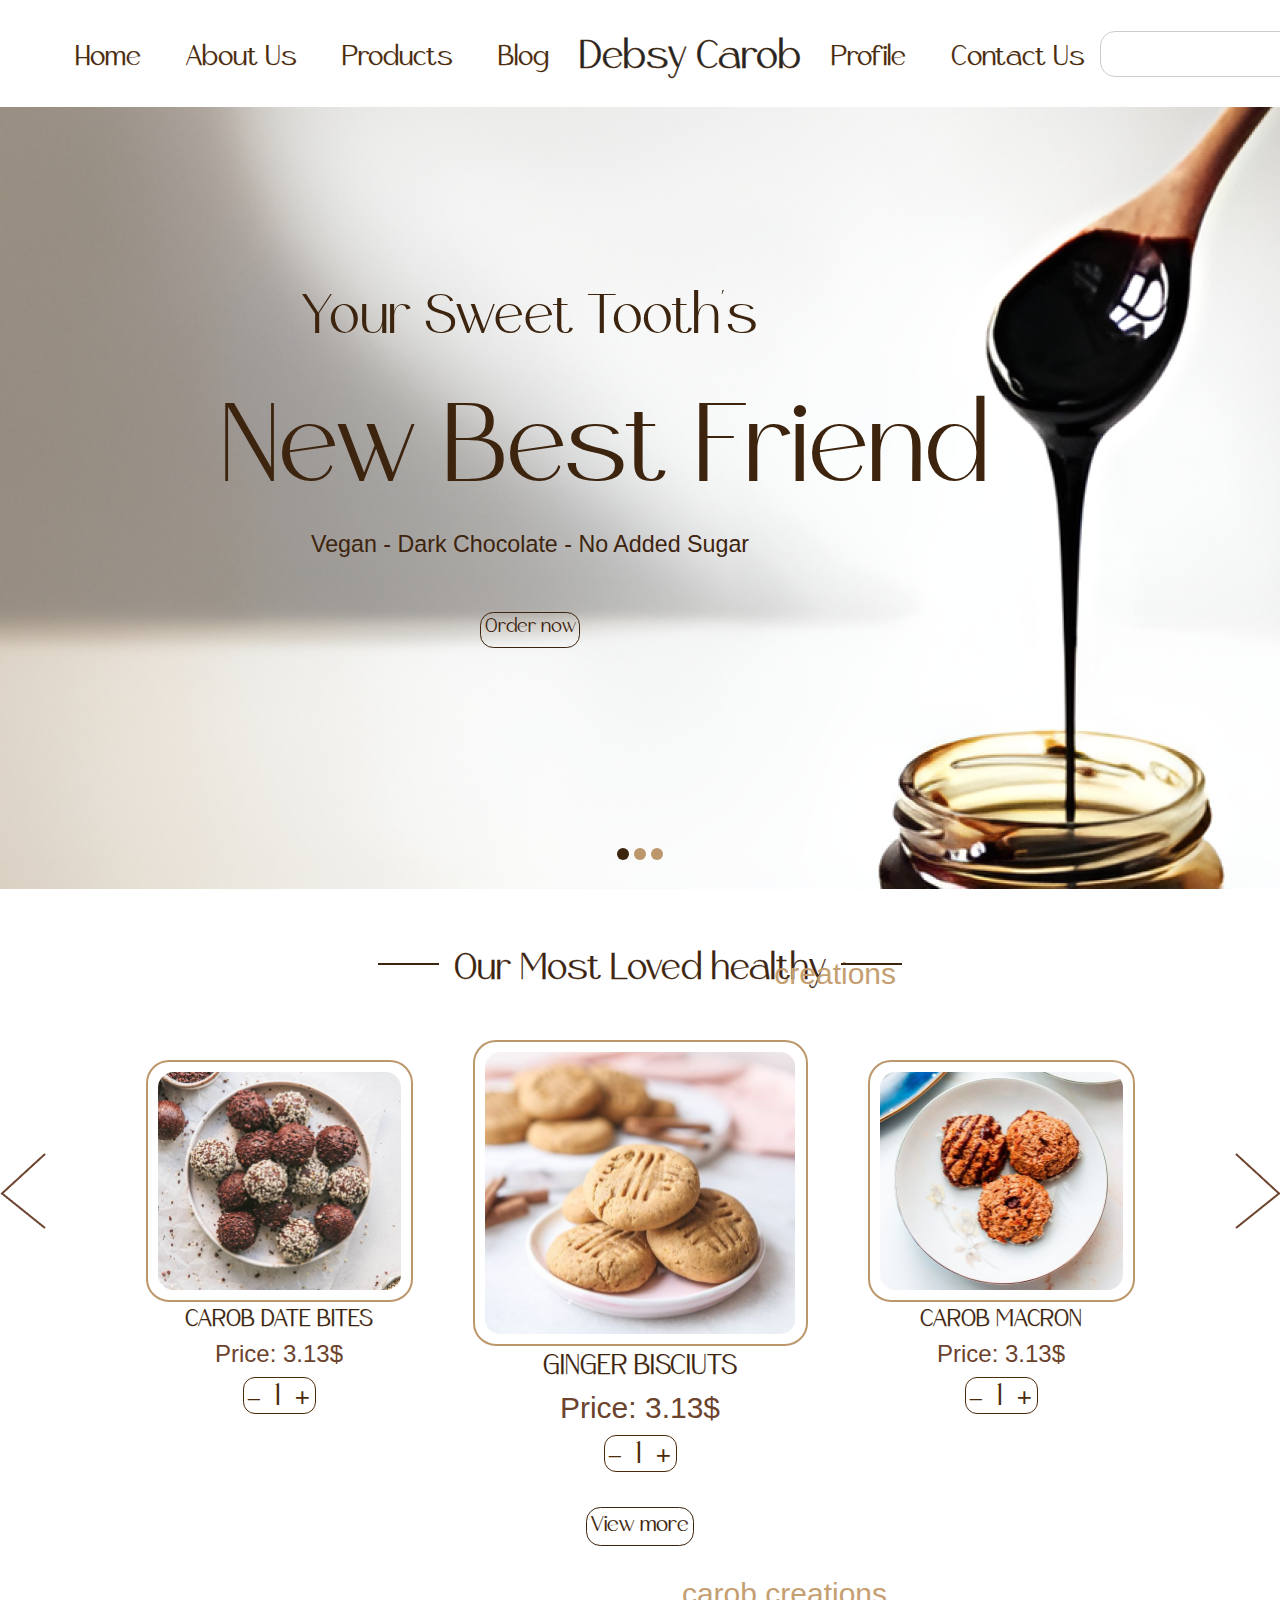
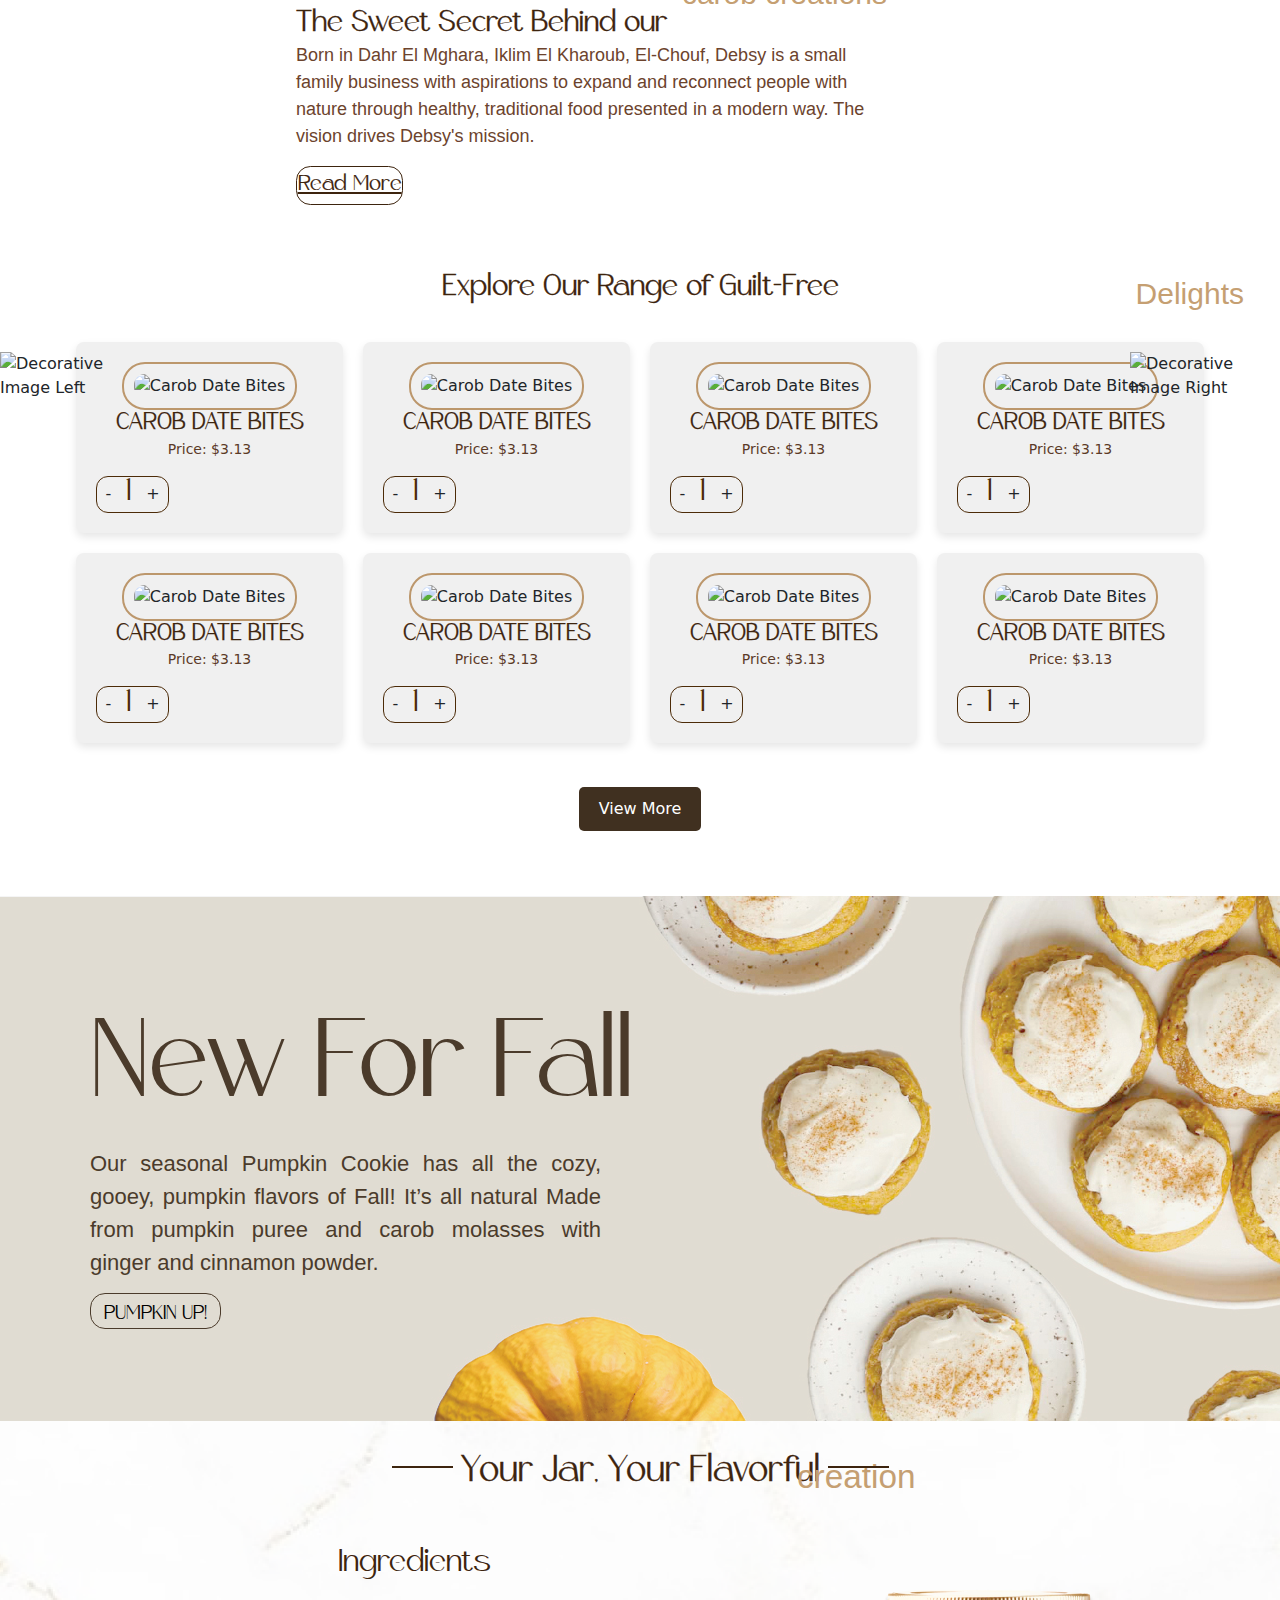
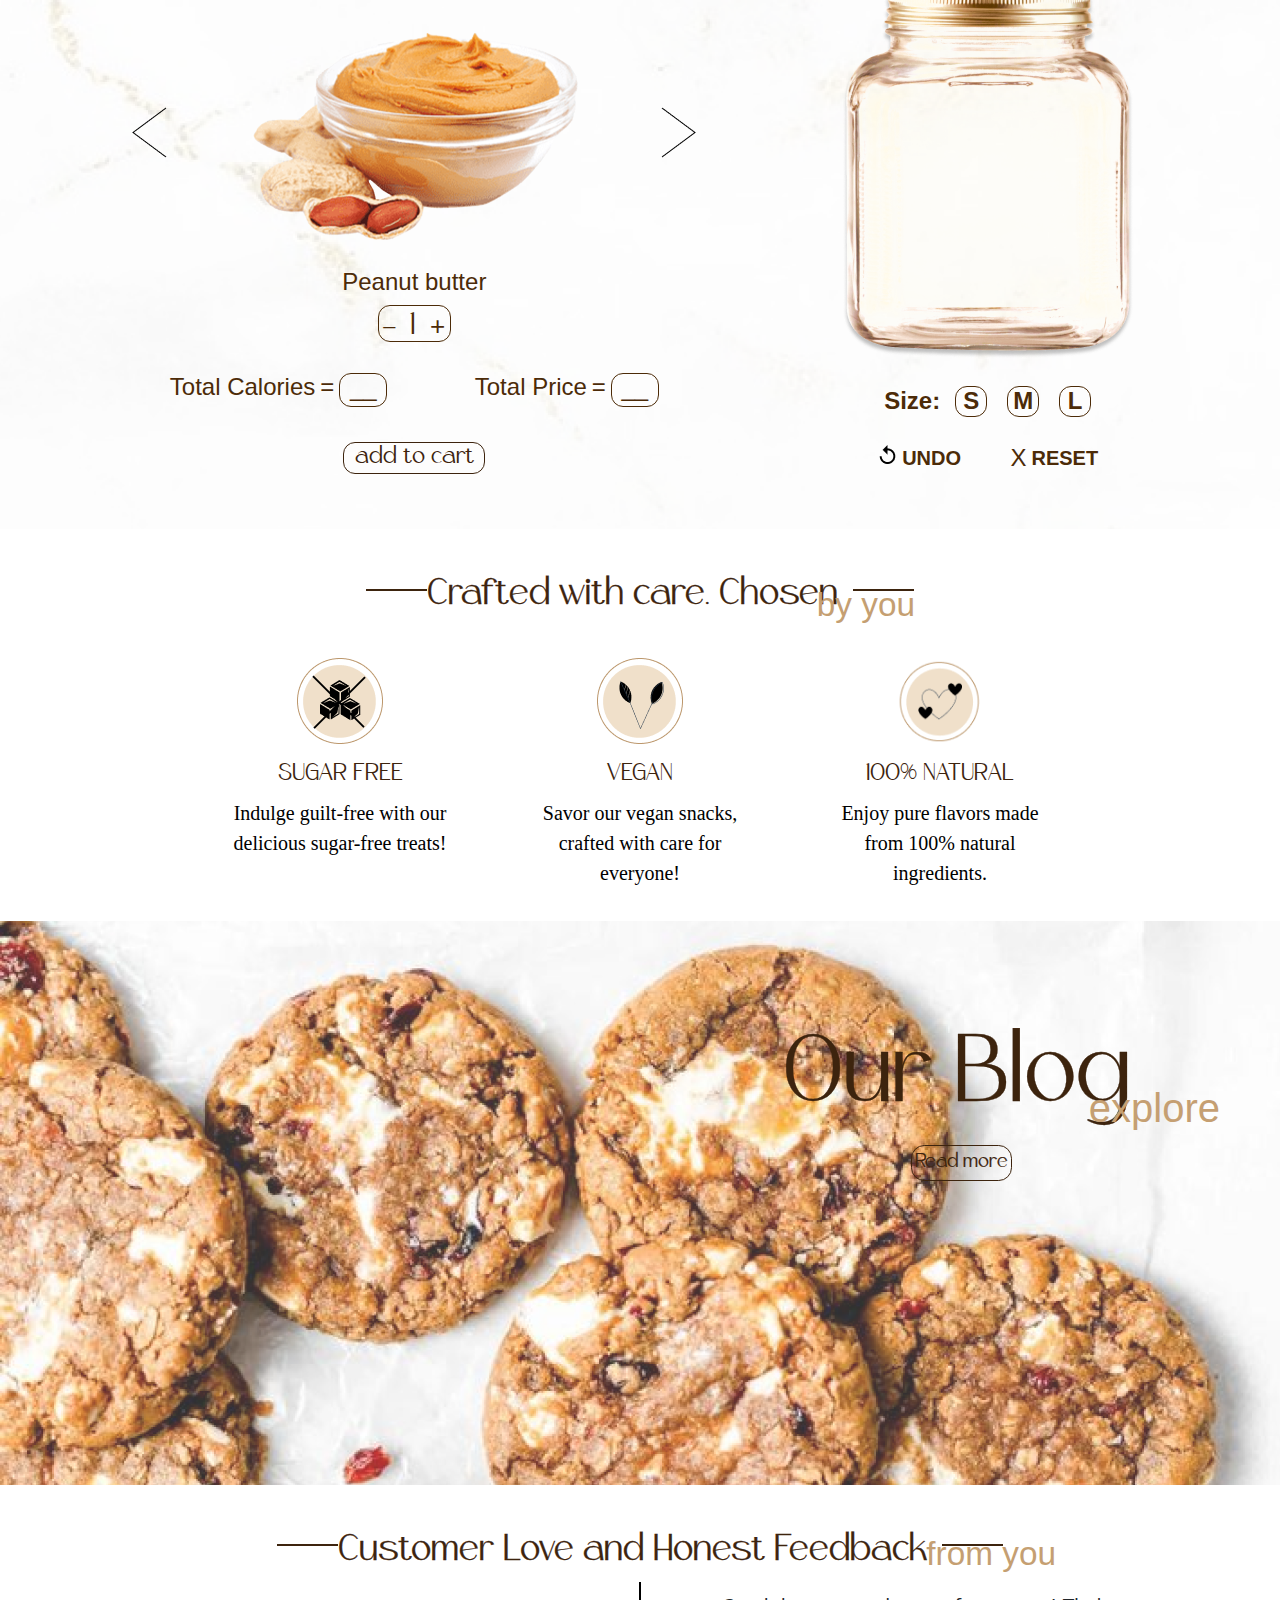
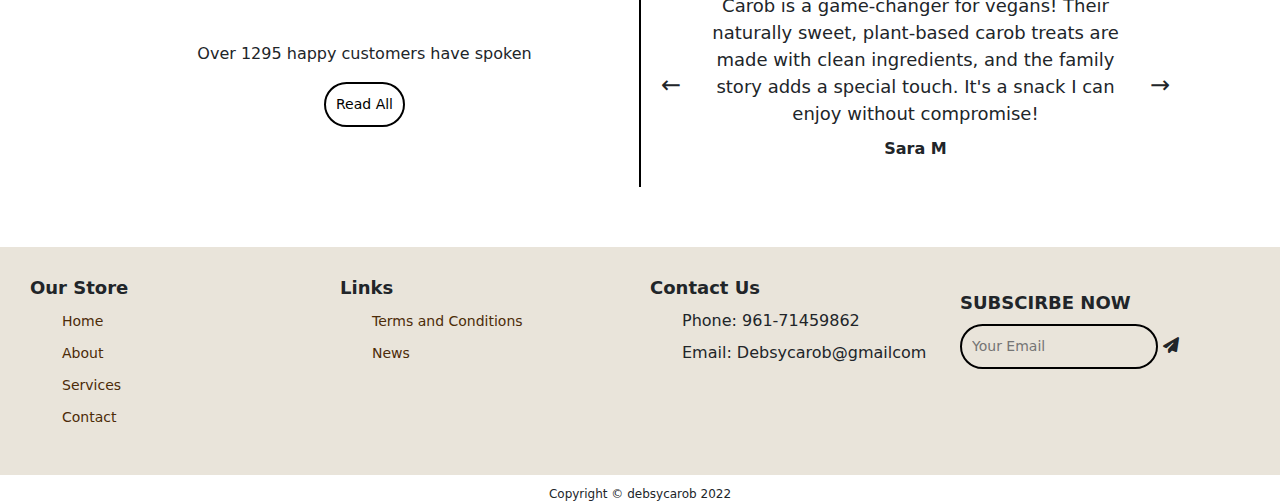
==== commit e60d6ecb: "minor-edit" ====
--- a/index.html
+++ b/index.html
@@ -357,7 +357,6 @@
       <div class="ingredients">
         <h4 class="main-title" id="ingredients-title">Ingredients</h4>
 
-        <!-- <div class="ingredients-card"> -->
         <div class="ingredient">
           <div class="ing-image">
             <div class="ing-left">
@@ -378,7 +377,6 @@
               </div>
             </div>
           </div>
-          <!-- </div> -->
         </div>
 
         <div class="total">
@@ -402,7 +400,7 @@
         </div>
 
         <div class="button">
-          <a class="btn btn-default btn-more">+add to cart</a>
+          <a class="btn btn-default btn-more">add to cart</a>
         </div>
       </div>
       <div class="jar-customization">
--- a/style.css
+++ b/style.css
@@ -482,6 +482,7 @@
 #our-blog .btn-con {
   display: flex;
   align-items: center;
+  justify-content:center ;
   margin-left: 5px;
   width: 100% !important;
 }
@@ -637,18 +638,18 @@
 }
 
 .hero-text {
-  max-width: 50%;
-  color: #333;
+  width: 50%;
   text-align: center;
   margin: auto;
-  margin-left: 100px;
+  margin-top: 180px;
+  margin-left: 200px;
 }
 
 .hero h1 {
   font-family: "Romely";
   font-size: 111.59px;
   color: #3D240E;
-  margin-bottom: 10px;
+  margin-bottom: 5px;
   text-wrap: nowrap;
 }
 
@@ -667,7 +668,7 @@
 .hero p {
   font-family: "Actor", sans-serif;
   font-size: 23.25px;
-  margin-bottom: 20px;
+  margin-bottom: 50px;
   color: #3D240E;
 }
 
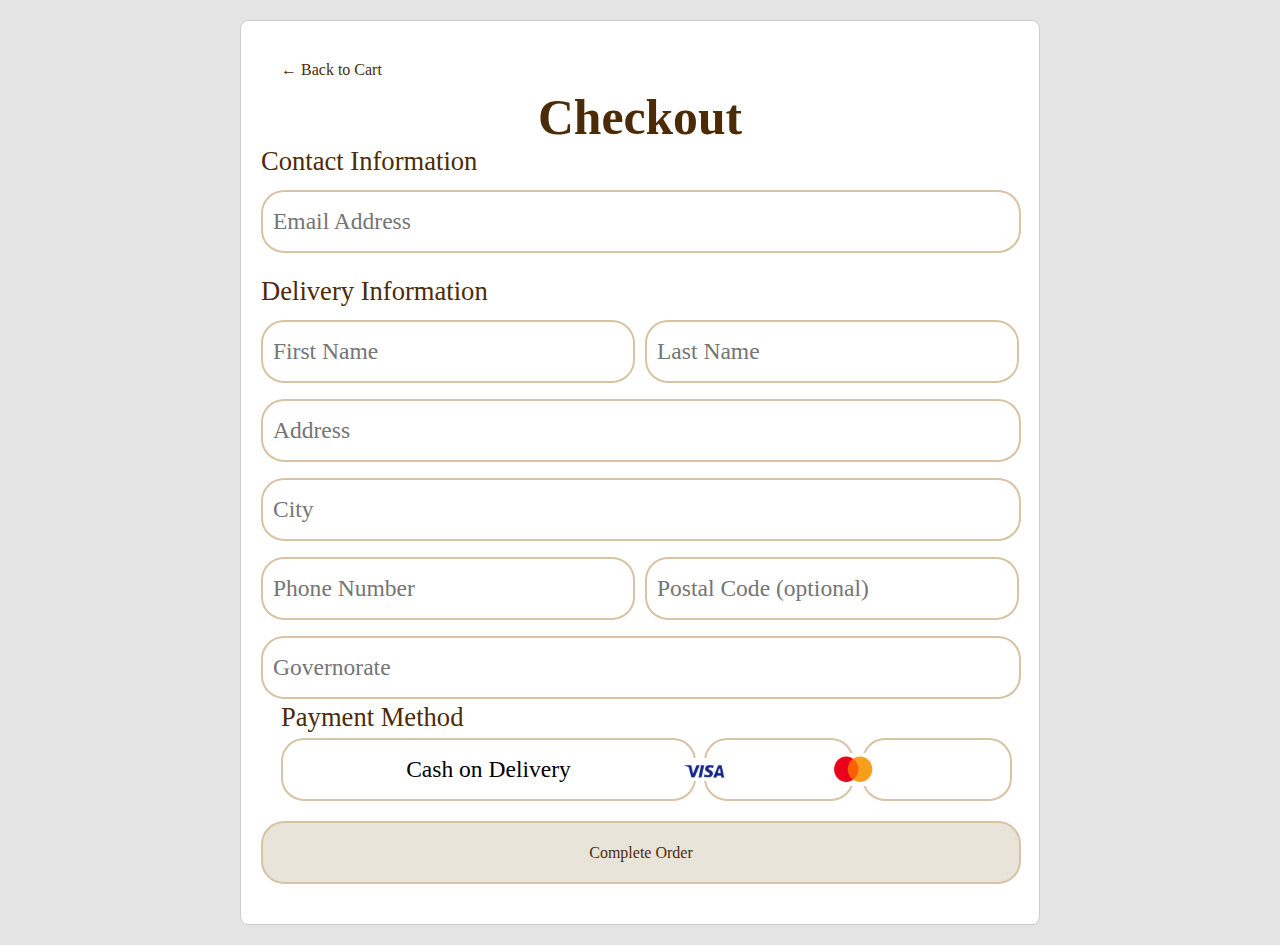
==== commit 1d32136b: "Add files via upload" ====
--- a/index.html
+++ b/index.html
@@ -1,594 +1,56 @@
 <!DOCTYPE html>
 <html lang="en">
-
 <head>
   <meta charset="UTF-8">
   <meta name="viewport" content="width=device-width, initial-scale=1.0">
-  <link href="https://cdn.jsdelivr.net/npm/bootstrap@5.3.3/dist/css/bootstrap.min.css" rel="stylesheet"
-    integrity="sha384-QWTKZyjpPEjISv5WaRU9OFeRpok6YctnYmDr5pNlyT2bRjXh0JMhjY6hW+ALEwIH" crossorigin="anonymous">
-  <link rel="stylesheet" href="https://cdnjs.cloudflare.com/ajax/libs/font-awesome/6.6.0/css/all.min.css">
-  <link rel="stylesheet" href="https://cdnjs.cloudflare.com/ajax/libs/font-awesome/6.6.0/css/all.min.css"
-    integrity="sha512-Kc323vGBEqzTmouAECnVceyQqyqdsSiqLQISBL29aUW4U/M7pSPA/gEUZQqv1cwx4OnYxTxve5UMg5GT6L4JJg=="
-    crossorigin="anonymous" referrerpolicy="no-referrer" />
-    <link href="https://fonts.googleapis.com/icon?family=Material+Icons" rel="stylesheet">
-  <link rel="stylesheet" href="style.css">
-  <title>Debsy Carob</title>
+  <title>Checkout</title>
+  <link rel="stylesheet" href="styles.css">
 </head>
+<body>
+  <div class="checkout-container">
+    <a href="cart.html" class="back-to-cart">&larr; Back to Cart</a>
+    <h1>Checkout</h1>
 
-<body>
+    <!-- Contact Information -->
+    <form class="checkout-form">
+      <h2>Contact Information</h2>
+      <input type="email" placeholder="Email Address" required>
 
-  <!-- Cyrine -->
-  <header>
-    <nav>
-      <div class="logo mobile">Debsy Carob</div>
-      <div class="nav-links">
-        <a href="#">Home</a>
-        <a href="#">About Us</a>
-        <a href="#">Products</a>
-        <a href="#">Blog</a>
-        <div class="logo pc">Debsy Carob</div>
-        <a href="#">Profile</a>
-        <a href="#">Contact Us</a>
+      <!-- Delivery Information -->
+      <h2>Delivery Information</h2>
+      <div class="name-fields">
+        <input type="text" placeholder="First Name" required>
+        <input type="text" placeholder="Last Name" required>
       </div>
-      <div class="search-bar">
-        <input type="text">
+      <input type="text" placeholder="Address" required>
+      <input type="text" placeholder="City" required>
+      <div class="extra-fields">
+        <input type="text" placeholder="Phone Number" required>
+        <input type="text" placeholder="Postal Code (optional)" required>
       </div>
-      <div class="icons">
-        <button>
-          <span class="material-icons">search</span> <!-- Search icon -->
-      </button>
-      <button>
-          <span class="material-icons">shopping_bag</span> <!-- Shopping bag icon -->
-      </button>
-      
+      <input type="text" placeholder="Governorate" required>
+</form>
+      <!-- Payment Method -->
+      <h2>Payment Method</h2>
+      <div class="payment-options">
+        <label>
+          <input class="cash" type="text" name="payment" value="Cash on Delivery" required>
+          
+        </label>
+        <label>
+          <input class="pay" type="text" name="payment" value="" > 
+        <img class="visa"  src="visa-logo.svg" alt="Visa" >
+        </label>
+        <label>
+          <input class="pay" type="text" name="payment" value="" required>
+          <img class="master" src="mastercard-logo.svg" alt="Mastercard">
+        </label>
       </div>
-      <div class="hamburger">
-        <div></div>
-        <div></div>
-        <div></div>
-      </div>
-    </nav>
-  </header>
+      <button type="submit" class="complete-order">Complete Order</button>
 
-  <section class="banner hero">
-    <div class="hero-text">
-      <h2>Your Sweet Tooth's</h2>
-      <br> 
-      <h1>New Best Friend</h1>
-      <p>Vegan - Dark Chocolate - No Added Sugar</p>
-      <a href="#" class="hero-button">Order now</a>
-    </div>
-    <div class="carousel-dots">
-      <div class="carousel-dot active"></div>
-      <div class="carousel-dot"></div>
-      <div class="carousel-dot"></div>
-    </div>
-  </section>
 
-  <!-- MIRNA -->
-  <section id="best-sellers">
-
-    <div class="title">
-      <div class="line">
-        <img src="images/Line 11.png" alt="">
-      </div>
-      <div class="title-content">
-        <h2 class="main-title">Our Most Loved healthy</h2>
-        <h3 class="sub-title" id="best-sub">creations</h3>
-      </div>
-      <div class="line">
-        <img src="images/Line 11.png" alt="">
-      </div>
-    </div>
-
-    <div class="cards">
-      <div class="move-left">
-        <img src="images/best-sellers/Vector 1.png" alt="">
-      </div>
-
-      <div class="cards-items">
-        <div class="card text-center">
-          <div class="card-image">
-            <img src="images/best-sellers/datebites.png" class="card-img-top" alt="...">
-          </div>
-
-          <div class="card-body">
-            <h5 class="card-title">CAROB DATE BITES</h5>
-            <p class="card-text">Price: 3.13$</p>
-            <div class='quantity-counter'>
-              <div class="counter-border">
-                <div class="counter-content">
-                  <a class='btn btn-default minus-btn'>_</a>
-                  <input type='text' name='quantity' value='1' class='quantity-input' readonly />
-                  <a class='btn btn-default add-btn'>+</a>
-                </div>
-              </div>
-            </div>
-          </div>
-        </div>
-
-        <div class="card text-center" id="card-center">
-          <div class="card-image">
-            <img src="images/best-sellers/ginger.png" class="card-img-top" alt="...">
-          </div>
-
-          <div class="card-body">
-            <h5 class="card-title">GINGER BISCIUTS</h5>
-            <p class="card-text">Price: 3.13$</p>
-            <div class='quantity-counter'>
-              <div class="counter-border">
-                <div class="counter-content">
-                  <a class='btn btn-default minus-btn'>_</a>
-                  <input type='text' name='quantity' value='1' class='quantity-input' readonly />
-                  <a class='btn btn-default add-btn'>+</a>
-                </div>
-              </div>
-            </div>
-          </div>
-        </div>
-
-        <div class="card text-center">
-          <div class="card-image">
-            <img src="images/best-sellers/macaron.png" class="card-img-top" alt="...">
-          </div>
-
-          <div class="card-body">
-            <h5 class="card-title">CAROB MACRON</h5>
-            <p class="card-text">Price: 3.13$</p>
-            <div class='quantity-counter'>
-              <div class="counter-border">
-                <div class="counter-content">
-                  <a class='btn btn-default minus-btn'>_</a>
-                  <input type='text' name='quantity' value='1' class='quantity-input' readonly />
-                  <a class='btn btn-default add-btn'>+</a>
-                </div>
-              </div>
-            </div>
-          </div>
-        </div>
-      </div>
-
-      <div class="move-right">
-        <img src="images/best-sellers/Vector 2.png" alt="">
-      </div>
-    </div>
-
-    <div class="button">
-      <a class="btn btn-default btn-more">View more</a>
-    </div>
-  </section>
-
-  <!-- JANA -->
-  <section id="about-us">
-    <div class="container-about">
-      <div class="content-section">
-        
-        <div class="title">
-          <h1 class="main-title">The Sweet Secret Behind our</h1>
-          <h2 class="sub-title">carob creations</h2>
-        </div>
-  
-        <div class="content">
-          <p class="about-paragraph">
-            Born in Dahr El Mghara, Iklim El Kharoub, El-Chouf, Debsy is a small family business with aspirations to expand and reconnect people with nature through healthy, traditional food presented in a modern way. The vision drives Debsy's mission.
-          </p>
-          <div class="about-button">
-            <a href="" class="button btn-more">Read More</a>
-          
-          </div>
-        </div>
-      </div>
-    </div>
-  </section>
-  
-  <section id="our-products">
-    <div class="container-products">
-      <!-- Section Title -->
-      <div class="products-title">
-        <h1 class="main-title">Explore Our Range of Guilt-Free</h1>
-        <h2 class="sub-title">Delights</h2>
-      </div>
-  
-      <!-- Decorative Images -->
-      <div class="products-decor-left">
-        <img src="images/products/decor-left.png" alt="Decorative Image Left">
-      </div>
-      <div class="products-decor-right">
-        <img src="images/products/decor-right.png" alt="Decorative Image Right">
-      </div>
-  
-      <!-- Product Cards -->
-      <div class="products-cards">
-        <!-- Product Card 1 -->
-        <div class="product-card text-center">
-          <div class="product-card-image">
-            <img src="images/products/group224.png" alt="Carob Date Bites">
-          </div>
-          <div class="product-card-body">
-            <h5 class="product-card-title">CAROB DATE BITES</h5>
-            <p class="product-card-price">Price: $3.13</p>
-            <div class="product-quantity-counter">
-              <a class="btn btn-default product-minus-btn">-</a>
-              <input type="text" value="1" class="product-quantity-input" readonly>
-              <a class="btn btn-default product-add-btn">+</a>
-            </div>
-          </div>
-        </div>
-        <!-- Repeat this card structure for the remaining 7 products -->
-        <div class="product-card text-center">
-          <div class="product-card-image">
-            <img src="images/products/group224.png" alt="Carob Date Bites">
-          </div>
-          <div class="product-card-body">
-            <h5 class="product-card-title">CAROB DATE BITES</h5>
-            <p class="product-card-price">Price: $3.13</p>
-            <div class="product-quantity-counter">
-              <a class="btn btn-default product-minus-btn">-</a>
-              <input type="text" value="1" class="product-quantity-input" readonly>
-              <a class="btn btn-default product-add-btn">+</a>
-            </div>
-          </div>
-        </div>
-        
-        <div class="product-card text-center">
-          <div class="product-card-image">
-            <img src="images/products/group224.png" alt="Carob Date Bites">
-          </div>
-          <div class="product-card-body">
-            <h5 class="product-card-title">CAROB DATE BITES</h5>
-            <p class="product-card-price">Price: $3.13</p>
-            <div class="product-quantity-counter">
-              <a class="btn btn-default product-minus-btn">-</a>
-              <input type="text" value="1" class="product-quantity-input" readonly>
-              <a class="btn btn-default product-add-btn">+</a>
-            </div>
-          </div>
-        </div>
-  
-        <div class="product-card text-center">
-          <div class="product-card-image">
-            <img src="images/products/group224.png" alt="Carob Date Bites">
-          </div>
-          <div class="product-card-body">
-            <h5 class="product-card-title">CAROB DATE BITES</h5>
-            <p class="product-card-price">Price: $3.13</p>
-            <div class="product-quantity-counter">
-              <a class="btn btn-default product-minus-btn">-</a>
-              <input type="text" value="1" class="product-quantity-input" readonly>
-              <a class="btn btn-default product-add-btn">+</a>
-            </div>
-          </div>
-        </div>
-        
-        <div class="product-card text-center">
-          <div class="product-card-image">
-            <img src="images/products/group224.png" alt="Carob Date Bites">
-          </div>
-          <div class="product-card-body">
-            <h5 class="product-card-title">CAROB DATE BITES</h5>
-            <p class="product-card-price">Price: $3.13</p>
-            <div class="product-quantity-counter">
-              <a class="btn btn-default product-minus-btn">-</a>
-              <input type="text" value="1" class="product-quantity-input" readonly>
-              <a class="btn btn-default product-add-btn">+</a>
-            </div>
-          </div>
-        </div>
-  
-        <div class="product-card text-center">
-          <div class="product-card-image">
-            <img src="images/products/group224.png" alt="Carob Date Bites">
-          </div>
-          <div class="product-card-body">
-            <h5 class="product-card-title">CAROB DATE BITES</h5>
-            <p class="product-card-price">Price: $3.13</p>
-            <div class="product-quantity-counter">
-              <a class="btn btn-default product-minus-btn">-</a>
-              <input type="text" value="1" class="product-quantity-input" readonly>
-              <a class="btn btn-default product-add-btn">+</a>
-            </div>
-          </div>
-        </div>
-  
-        <div class="product-card text-center">
-          <div class="product-card-image">
-            <img src="images/products/group224.png" alt="Carob Date Bites">
-          </div>
-          <div class="product-card-body">
-            <h5 class="product-card-title">CAROB DATE BITES</h5>
-            <p class="product-card-price">Price: $3.13</p>
-            <div class="product-quantity-counter">
-              <a class="btn btn-default product-minus-btn">-</a>
-              <input type="text" value="1" class="product-quantity-input" readonly>
-              <a class="btn btn-default product-add-btn">+</a>
-            </div>
-          </div>
-        </div>
-  
-        <div class="product-card text-center">
-          <div class="product-card-image">
-            <img src="images/products/group224.png" alt="Carob Date Bites">
-          </div>
-          <div class="product-card-body">
-            <h5 class="product-card-title">CAROB DATE BITES</h5>
-            <p class="product-card-price">Price: $3.13</p>
-            <div class="product-quantity-counter">
-              <a class="btn btn-default product-minus-btn">-</a>
-              <input type="text" value="1" class="product-quantity-input" readonly>
-              <a class="btn btn-default product-add-btn">+</a>
-            </div>
-          </div>
-        </div>
-      </div>
-  
-      
-      <div class="products-button text-center mt-4">
-        <a class="btn btn-default btn-products-more">View More</a>
-      </div>
-    </div>
-  </section>
-  
-  <!-- RAMI -->
-  <section class="fall-section">
-    <div class="text-content">
-      <h1>New For Fall</h1>
-      <p>Our seasonal Pumpkin Cookie has all the cozy, gooey, pumpkin flavors of Fall! It’s all natural Made from
-        pumpkin puree and carob molasses with ginger and cinnamon powder.</p>
-      <button>PUMPKIN UP!</button>
-    </div>
-  </section>
-
-  <!-- MIRNA -->
-  <section id="customization">
-    <div class="title">
-      <div class="line">
-        <img src="images/Line 11.png" alt="">
-      </div>
-      <div class="title-content">
-        <h2 class="main-title">Your Jar, Your Flavorful</h2>
-        <h3 class="sub-title" id="customization-sub">creation</h3>
-      </div>
-      <div class="line">
-        <img src="images/Line 11.png" alt="">
-      </div>
-    </div>
-
-    <div class="customize">
-      <div class="ingredients">
-        <h4 class="main-title" id="ingredients-title">Ingredients</h4>
-
-        <div class="ingredient">
-          <div class="ing-image">
-            <div class="ing-left">
-              <img src="images/customization/Vector 14.png" alt="">
-            </div>
-            <img src="images/customization/Untitled-1 1.png" alt="">
-            <div class="ing-right">
-              <img src="images/customization/Vector 12.png" alt="">
-            </div>
-          </div>
-          <h5 id="ing-title">Peanut butter</h5>
-          <div class='quantity-counter'>
-            <div class="counter-border">
-              <div class="counter-content">
-                <a class='btn btn-default minus-btn'>_</a>
-                <input type='text' name='quantity' value='1' class='quantity-input' readonly />
-                <a class='btn btn-default add-btn'>+</a>
-              </div>
-            </div>
-          </div>
-        </div>
-
-        <div class="total">
-          <div class="calories">
-            <h5>Total Calories</h5>
-            <h6>=</h6>
-            <div class="value">
-              <h6>_</h6>
-              <h6>_</h6>
-            </div>
-          </div>
-
-          <div class="price">
-            <h5>Total Price</h5>
-            <h6>=</h6>
-            <div class="value">
-              <h6>_</h6>
-              <h6>_</h6>
-            </div>
-          </div>
-        </div>
-
-        <div class="button">
-          <a class="btn btn-default btn-more">add to cart</a>
-        </div>
-      </div>
-      <div class="jar-customization">
-        <div class="jar">
-          <img src="images/customization/image 34.png" alt="">
-        </div>
-
-        <div class="size">
-          <h5 class="size-title">Size: </h5>
-          <div class="sizes">
-            <div class="size-name small">
-              <small>3 items</small>
-              <div class="size-btn">
-                <h5>S</h5>
-              </div>
-            </div>
-
-            <div class="size-name medium">
-              <small>5 items</small>
-              <div class="size-btn">
-                <h5>M</h5>
-              </div>
-            </div>
-
-            <div class="size-name large">
-              <small>10 items</small>
-              <div class="size-btn">
-                <h5>L</h5>
-              </div>
-            </div>
-          </div>
-        </div>
-
-        <div class="settings">
-          <div class="undo">
-            <div>
-              <img src="images/customization/undo-button 1.png" alt="">
-            </div>
-            <h5>UNDO</h5>
-          </div>
-
-          <div class="reset">
-            <h6>X</h6>
-            <h5>RESET</h5>
-          </div>
-        </div>
-      </div>
-    </div>
-  </section>
-
-  <!-- RAMI -->
-  <section id="choose-us">
-    <div class="title">
-      <div class="line">
-        <img src="images/Line 11.png" alt="">
-      </div>
-      <div class="title-content">
-        <h2 class="main-title">Crafted with care. Chosen</h2>
-        <h3 class="sub-title" id="choose-sub">by you</h3>
-      </div>
-      <div class="line l-right">
-        <img src="images/Line 11.png" alt="">
-      </div>
-    </div>
-    <div class="why_us_container">
-      <div class="why_us_card">
-        <img src="images/Why us/why us pic 1.png" alt="">
-        <div class="why_us_card_content">
-          <h3>SUGAR FREE </h3>
-          <p> Indulge guilt-free with our delicious sugar-free treats!</p>
-        </div>
-      </div>
-
-      <div class="why_us_card">
-        <img src="images/Why us/why us pic 2.png" alt="">
-        <div class="why_us_card_content">
-          <h3>VEGAN</h3>
-          <p> Savor our vegan snacks, crafted with care for everyone!</p>
-        </div>
-      </div>
-
-      <div class="why_us_card">
-        <img src="images/Why us/why us pic 3.png" alt="">
-        <div class="why_us_card_content">
-          <h3>100% NATURAL </h3>
-          <p> Enjoy pure flavors made from 100% natural ingredients.</p>
-        </div>
-      </div>
-    </div>
-  </section>
-
-  <!-- MIRNA -->
-  <section id="our-blog">
-    <div class="title">
-      <div>
-        <h2 class="main-title">Our Blog</h2>
-        <h3 class="sub-title" id="blog-sub">explore</h3>
-        <div class="btn-con">
-          <div class="button">
-            <a class="btn btn-default btn-more">Read more</a>
-          </div>
-        </div>
-      </div>
-    </div>
-  </section>
-
-  <!-- YAZAN -->
-  <section id="review">
-    <div class="title">
-      <div class="line">
-        <img src="images/Line 11.png" alt="">
-      </div>
-      <div class="title-content">
-        <h2 class="main-title">Customer Love and Honest Feedback</h2>
-        <h3 class="sub-title" id="review-sub">from you</h3>
-      </div>
-      <div class="line l-right">
-        <img src="images/Line 11.png" alt="">
-      </div>
-    </div>
-    <div class="container">
-      <div class="left">
-        <p>Over 1295 happy customers have spoken</p>
-        <button id="readF">Read All</button>
-      </div>
-      <div class="middle">
-
-      </div>
-      <div class="right">
-        <div class="arrows">
-          <span class="arrow arrow-prev">&#8592;</span>
-          <div>
-            <p class="feedback-text" id="feedbackText">Carob is a game-changer for vegans! Their naturally sweet,
-              plant-based carob treats are made with clean ingredients, and the family story adds a special touch. It's
-              a
-              snack I can enjoy without compromise!</p>
-            <p class="feedback-name" id="feedbackName">Sara M</p>
-          </div>
-          <span class="arrow arrow-next">&#8594;</span>
-        </div>
-      </div>
-    </div>
-  </section>
-
-  <div class="footer">
-    <div class="footer-section">
-      <h4>Our Store</h4>
-      <ul>
-        <li><a href="#">Home</a></li>
-        <li><a href="#">About</a></li>
-        <li><a href="#">Services</a></li>
-        <li><a href="#">Contact</a></li>
-      </ul>
-    </div>
-    <div class="footer-section">
-      <h4>Links</h4>
-      <ul>
-        <li><a href="#">Terms and Conditions</a></li>
-        <li><a href="#">News</a></li>
-      </ul>
-    </div>
-    <div class="footer-section">
-      <h4>Contact Us</h4>
-      <ul>
-        <li>Phone: 961-71459862</li>
-        <li>Email: Debsycarob@gmailcom</li>
-      </ul>
-
-    </div>
-    <div class="footer-section">
-      <div class="subscription">
-        <h4>SUBSCIRBE NOW</h4>
-        <input type="email" placeholder="Your Email" class="input-with-icon">
-        <i class="fa fa-paper-plane" aria-hidden="false"></i>
-      </div>
-    </div>
+    <!-- Footer -->
 
   </div>
-
-  <div class="footer-bottom">
-    Copyright &copy; debsycarob 2022
-  </div>
-
-  <script src="https://ajax.googleapis.com/ajax/libs/jquery/3.7.1/jquery.min.js"></script>
-  <script src="https://cdn.jsdelivr.net/npm/bootstrap@5.3.3/dist/js/bootstrap.bundle.min.js"
-    integrity="sha384-YvpcrYf0tY3lHB60NNkmXc5s9fDVZLESaAA55NDzOxhy9GkcIdslK1eN7N6jIeHz"
-    crossorigin="anonymous"></script>
-  <script src="main.js"></script>
 </body>
-
-</html>+</html>
--- a/styles.css
+++ b/styles.css
@@ -0,0 +1,207 @@
+/* General reset */
+* {
+    margin: 0;
+    padding: 0;
+    box-sizing: border-box;
+ 
+  }
+  
+  body {
+    font-family: 'Arial', sans-serif;
+    background-color: #E5E4E4;
+    color: #4A403A;
+
+  }
+  
+  .checkout-container {
+    width: 90%;
+    max-width: 800px;
+    margin: 20px auto;
+    background: #fff;
+    padding: 40px;
+    border: 1px solid #CCC;
+    border-radius: 8px;
+  }
+  
+  .back-to-cart {
+    color: #4A403A;
+    text-decoration: none;
+    margin-bottom: 10px;
+    display: block;
+    font-family: "Romely";
+    font-size: 28.36 ;
+    color: #4C2B08;
+  }
+  
+  h1 {
+    font-family: "Romely";
+    font-size: 49.68px;
+    text-align: center;
+    margin: 10px 0 20px;
+    color: #4C2B08;
+  }
+  
+  h2 {
+    font-family: "Romely";
+    color: #4C2B08 ;
+    font-size: 26.6px;
+    font-weight: 500;
+    margin: 15px 0 5px;
+  }
+
+  .checkout-form {
+    margin: -20px; /* Negative margin to reduce the gap between the form and the container edges */
+  }
+  
+  
+  .checkout-form input {
+    width: 760px;
+    height: 63px;
+    padding: 10px;
+    margin: 8px 0;
+    border: 2px solid #D8C3A5;
+    border-radius: 23px;
+    font-family: "Romely";
+    font-size: 23.54px;
+    font-weight: lighter;
+    
+  }
+  
+  .name-fields {
+    display: flex;
+    gap: 10px;
+  }
+  
+  .name-fields input {
+    flex: 1;
+  }
+  
+  .extra-fields {
+    display: flex;
+    gap: 10px;
+  }
+  
+  .payment-options {
+    display: flex;
+    align-items: center;
+    gap: 8px;
+    
+  }
+  
+  .payment-options label {
+    display: flex;
+    align-items: center;
+    gap: 5px;
+  }
+  
+  .payment-options img {
+    width: 50px;
+  }
+  
+  .cash{
+    width: 415px;
+    height: 63px;
+    border: 2px solid #D8C3A5;
+    border-radius: 23px;
+    font-family: "Romely";
+    font-size: 23.54px;
+    font-weight: lighter;
+    display: flex;
+    align-items: center;
+    justify-content: center;
+    text-align: center;
+  }
+  .cash:hover{
+    background-color: #6A5F58;
+  }
+  .pay{
+    width: 150px;
+    height: 63px;
+    border: 2px solid #D8C3A5;
+    border-radius: 23px;
+    color: #4C2B08;
+    font-family: "Romely";
+    font-size: 23.54px;
+    font-weight: lighter;
+    text-align: center;
+  }
+  .visa{
+    position: absolute;
+    right: 550px;
+  }
+  .master{
+    position: absolute;
+    right: 400px;
+  }
+  .complete-order {
+    font-family: "Romely";
+    font-size: 32px;
+    background-color: #E9E4DA;
+    color: #4C2B08;
+    padding: 10px;
+    border: 2px solid #D8C3A5;
+    border-radius: 23px;
+    width: 760px;
+    height: 63px;
+    cursor: pointer;
+    font-size: 16px;
+    margin-top: 20px;
+position: relative;
+right: 20px;
+ 
+  }
+  
+  .complete-order:hover {
+    background-color: #6A5F58;
+  }
+  
+  footer {
+    background: #F8F4F4;
+    padding: 20px;
+    margin-top: 30px;
+    text-align: center;
+    border-top: 1px solid #CCC;
+  }
+  
+  footer h3 {
+    font-size: 16px;
+    margin-bottom: 10px;
+  }
+  
+  footer a {
+    display: block;
+    margin: 5px 0;
+    color: #4A403A;
+    text-decoration: none;
+  }
+  
+  footer form {
+    display: flex;
+    gap: 5px;
+  }
+  
+  footer form input {
+    flex: 1;
+    padding: 5px;
+    border: 1px solid #CCC;
+    border-radius: 5px;
+  }
+  
+  footer form button {
+    background-color: #4A403A;
+    color: white;
+    border: none;
+    border-radius: 5px;
+    padding: 5px 10px;
+    cursor: pointer;
+  }
+  
+  footer form button:hover {
+    background-color: #6A5F58;
+  }
+  
+  footer p {
+    font-size: 14px;
+    margin-top: 20px;
+  }
+  